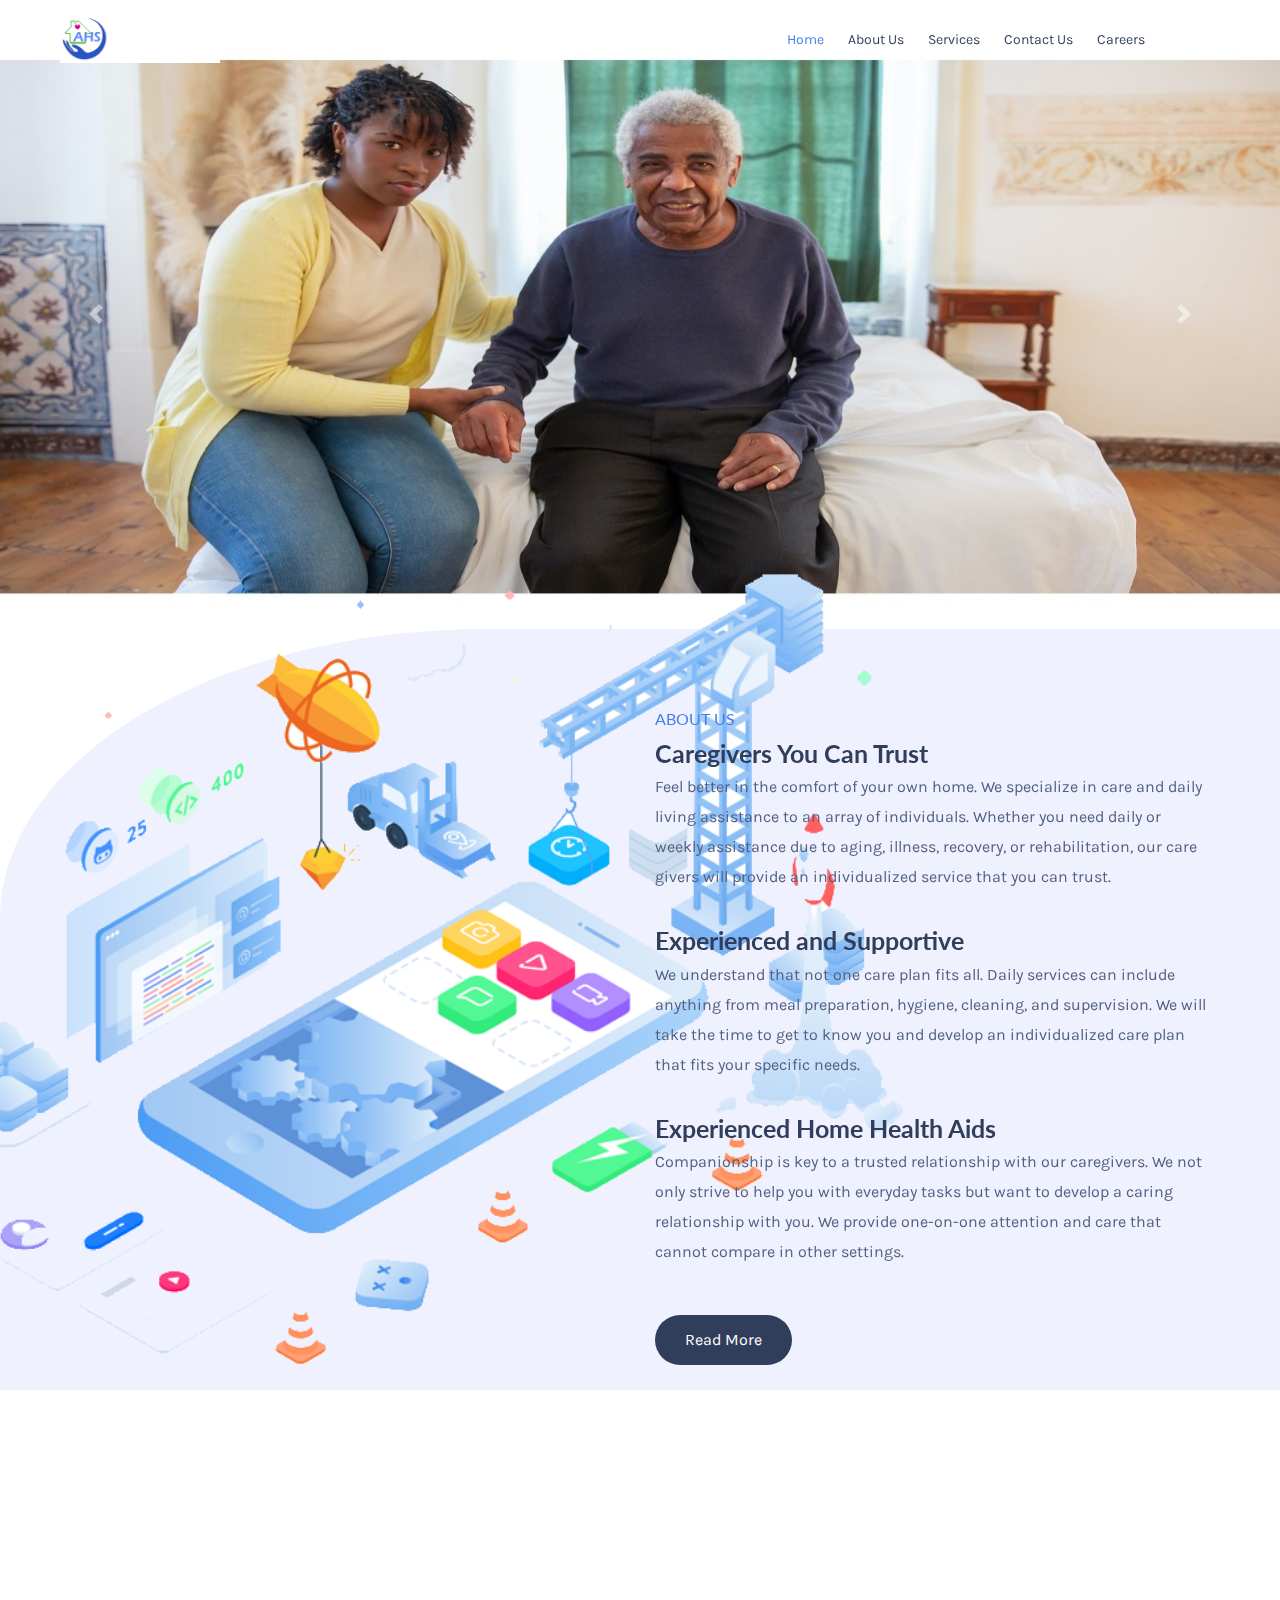
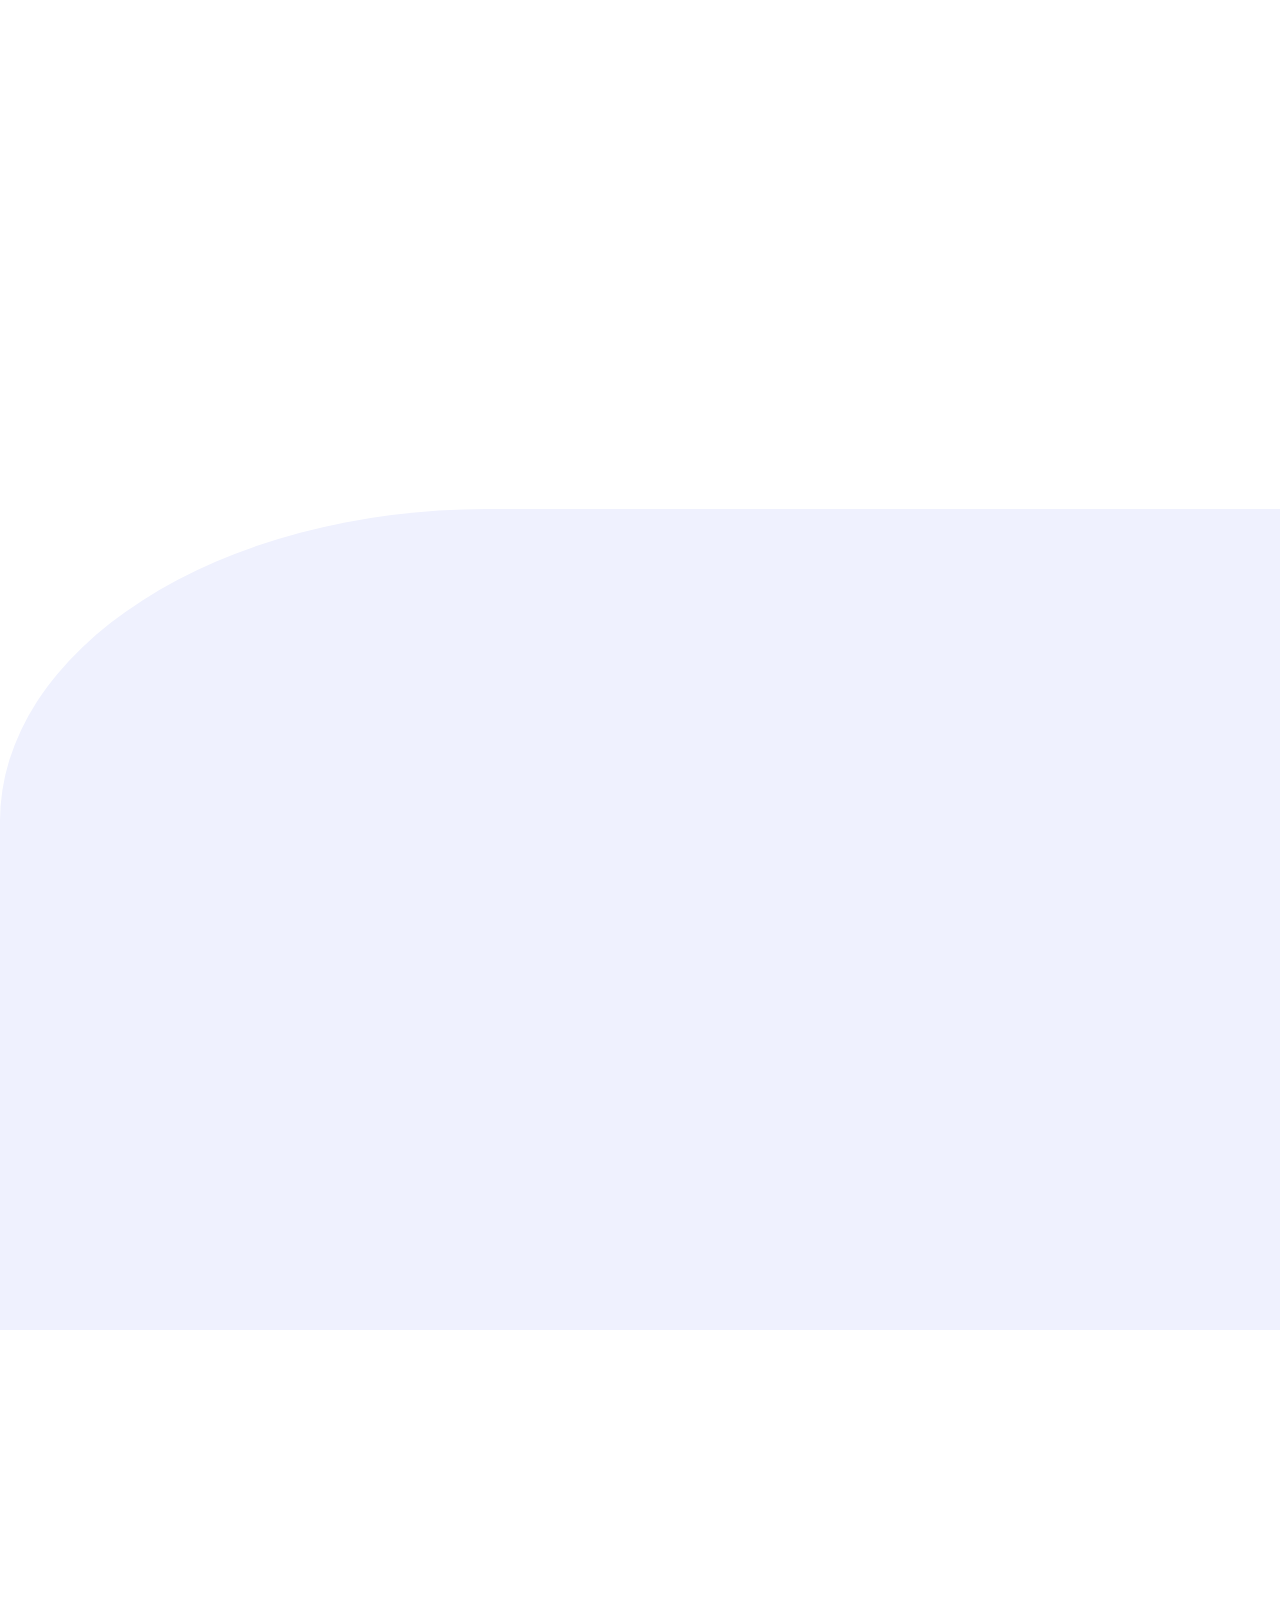
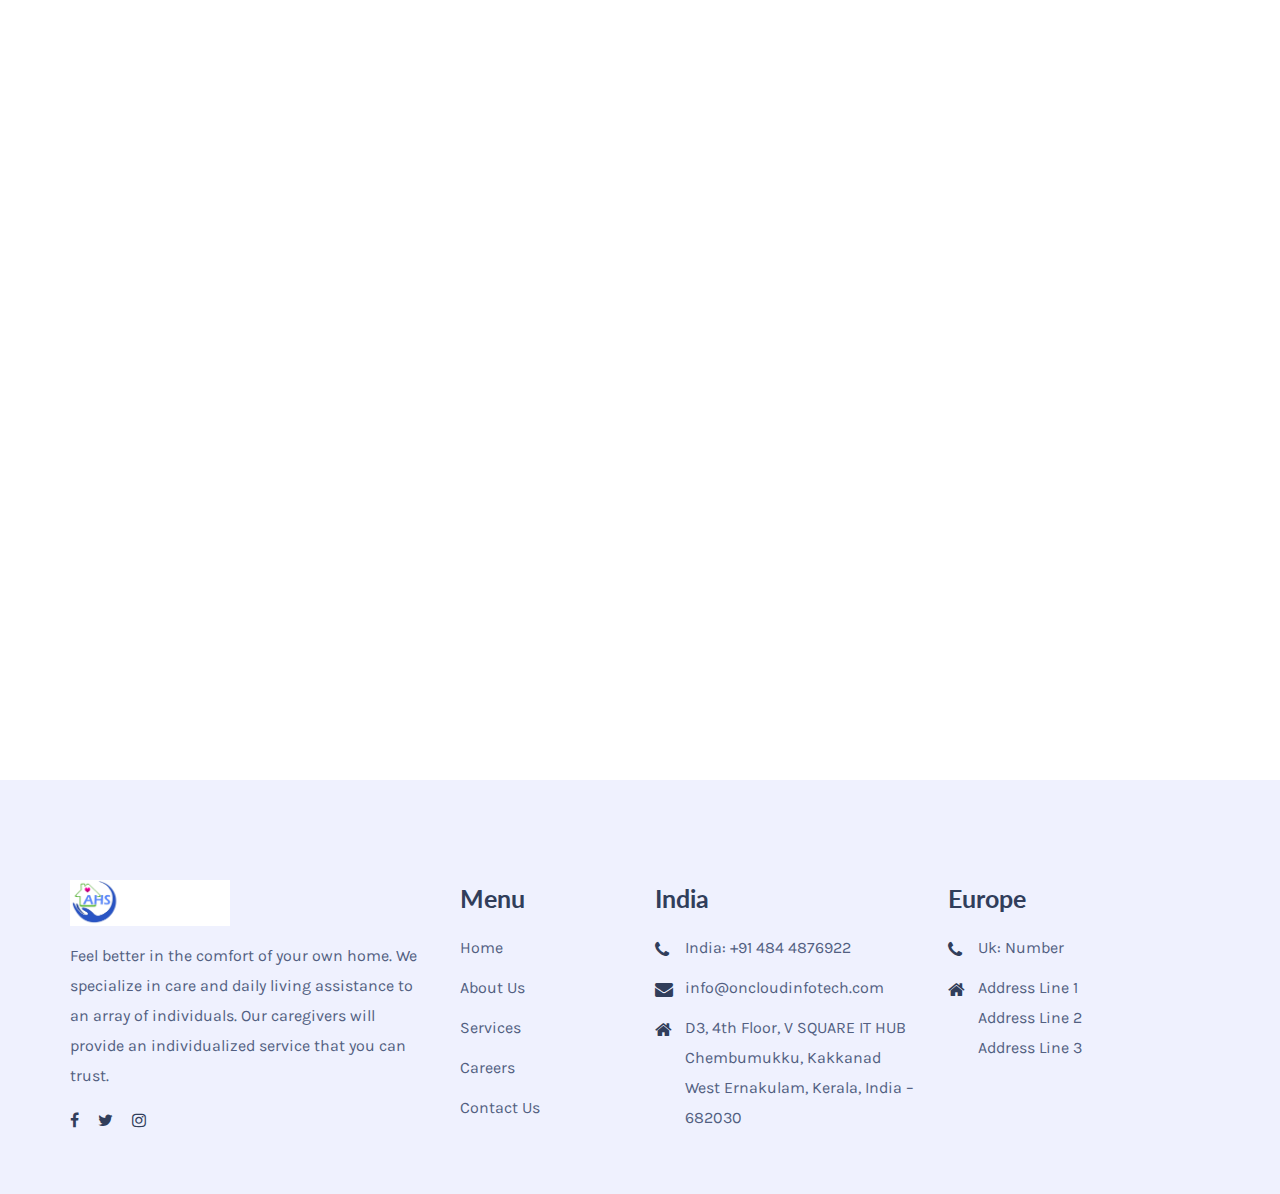
==== index.html @ a609493b "first commit" ====
<!doctype html>
<html lang="en-US">

<head>
    <!-- Required meta tags -->
    <meta charset="UTF-8">
    <meta name="viewport" content="width=device-width, initial-scale=1.0">
    <meta http-equiv="X-UA-Compatible" content="ie=edge">
    <meta name="description"
        content="We digitize your business by business branding, Digital marketing, Digital Transformation, Mobile App Development.">

    <title>We Digitize Your Business Globally | OnCloud Infotech</title>
    <!-- Favicon -->
    <link rel="shortcut icon" href="images/logo-icon.png" />

    <!-- Bootstrap CSS -->
    <link rel="stylesheet" href="css/bootstrap.min.css" />
    <!-- Fontawesome Fonts -->
    <link rel="stylesheet" href="css/all.min.css" />
    <!-- ionicons CSS -->
    <link rel="stylesheet" href="css/ionicons.min.css" />
    <!-- flaticon CSS -->
    <link rel="stylesheet" href="css/flaticon.css" />
    <!-- Chart CSS -->
    <link rel="stylesheet" href="css/Chart.min.css" />
    <!-- Magnific Popup -->
    <link rel="stylesheet" href="css/magnific-popup.css" />
    <!-- owl-carousel -->
    <link rel="stylesheet" href="css/owl.carousel.min.css" />
    <!-- wow -->
    <link rel="stylesheet" href="css/wow.css" />
    <link rel="stylesheet" href="css/animate.css" />
    <!-- Slick -->
    <link rel="stylesheet" href="css/slick-theme.css" />
    <link rel="stylesheet" href="css/slick.css" />
    <!-- REVOLUTION STYLE SHEETS -->
    <link rel="stylesheet" type="text/css" href="revslider/css/rs6.css">
    <!-- Xamin custom -->
    <link rel="stylesheet" href="css/style.css" />
    <!-- Responsive -->
    <link rel="stylesheet" href="css/responsive.css" />
</head>

<body>
    <!-- Loader -->
    <div id="loading">
        <div id="loading-center">
            <img src="images/loader.gif" alt="loader">
        </div>
    </div>
    <!-- loading end -->

    <!-- Header -->
    <header class="style-one" id="main-header">
        <div class="container-fluid sub-header">
            
        </div>
        <div class="container-fluid main-header">
            <div class="row">
                <div class="col-sm-12">
                    <nav class="navbar navbar-expand-lg navbar-light">
                        <a class="navbar-brand" href="index.html"> <img class="img-fluid logo"
                                src="images/cloud-logo png.png" alt="logo" /> </a>
                        <button class="navbar-toggler" type="button" data-toggle="collapse"
                            data-target="#navbarSupportedContent" aria-controls="navbarSupportedContent"
                            aria-expanded="false" aria-label="Toggle navigation"> <span class="navbar-toggler-icon"><i
                                    class="ion-navicon"></i></span> </button>
                        <div class="collapse navbar-collapse" id="navbarSupportedContent">
                            <div class="menu-main-menu-container">
                                <ul id="top-menu" class="navbar-nav ml-auto">
                                    <li class="menu-item current-menu-item ">
                                        <a href="index.html">Home</a>
                                    </li>
                                    <li class="menu-item">
                                        <a href="#aboutus">About Us</a>
                                    </li>
                                    <li class="menu-item">
                                        <a href="#services">Services</a>
                                    </li>
                                    <li class="menu-item">
                                        <a href="#contactus">Contact Us</a>
                                    </li>
                                    <li class="menu-item">
                                        <a href="#careers">Careers</a>
                                    </li>
                                </ul>
                            </div>
                        </div>
                    </nav>
                </div>
            </div>
        </div>
    </header>
    <!-- Header End -->

    <div id="demo" class="carousel slide" data-ride="carousel">

        <!-- Indicators -->
        <ul class="carousel-indicators">
            <li data-target="#demo" data-slide-to="0" class="active"></li>
            <li data-target="#demo" data-slide-to="1"></li>
            <li data-target="#demo" data-slide-to="2"></li>
        </ul>

        <!-- The slideshow -->
        <div class="carousel-inner">
            <div class="carousel-item active">
                <img src="images/2.jpg" alt="Los Angeles">
            </div>
            <div class="carousel-item">
                <img src="images/3.jpg" alt="Chicago">
            </div>
            <div class="carousel-item">
                <img src="images/1.jpg" alt="New York">
            </div>
        </div>

        <!-- Left and right controls -->
        <a class="carousel-control-prev" href="#demo" data-slide="prev">
            <span class="carousel-control-prev-icon"></span>
        </a>
        <a class="carousel-control-next" href="#demo" data-slide="next">
            <span class="carousel-control-next-icon"></span>
        </a>

    </div>

    <!-- MainContent -->
    <div class="main-content">

        <!-- About Us -->
        <section class="position-relative iq-bg-over1" id="aboutus">
            <img src="images/home/about.png" class="about-box-img wow animated fadeInLeft" alt="">
            <div class="container">
                <div class="row">
                    <div class="col-lg-6"> </div>
                    <div class="col-lg-6 wow animated fadeInRight align-items-center about-us">
                        <div class="title-box wow animated fadeInRight text-left"><br>
                            <span class="title-design">About us</span><br>
                            <h4>Caregivers You Can Trust</h4>
                            <p> Feel better in the comfort of your own home. We specialize in care and daily living
                                assistance to an array
                                of individuals. Whether you need daily or weekly assistance due to aging, illness,
                                recovery, or
                                rehabilitation, our care givers will provide an individualized service that you can
                                trust.</p>
                            <br>
                            <h4>Experienced and Supportive</h4>
                            <p> We understand that not one care plan fits all. Daily services can include anything from
                                meal preparation,
                                hygiene, cleaning, and supervision. We will take the time to get to know you and develop
                                an
                                individualized care plan that fits your specific needs.</p><br>
                            <h4>Experienced Home Health Aids</h4>
                            <p> Companionship is key to a trusted relationship with our caregivers. We not only strive
                                to help you with
                                everyday tasks but want to develop a caring relationship with you. We provide one-on-one
                                attention
                                and care that cannot compare in other settings.</p>
                        </div>

                        <div class=" text-left mt-5 ">
                            <a class="button button-icon" href="about-us.html"> <span class="btn-effect"> Read
                                    More</span> </a>
                        </div>
                    </div>
                </div>
            </div>
        </section>
        <!-- About Us  End-->

        <!-- Our Services -->
        <section class="pt-0" id="services">
            <div class="container">
                <div class="row">
                    <div class="col-sm-12 wow fadeInUp">
                        <div class="title-box wow fadeInUp text-center">
                            <br><br><br>
                            <span class="title-design">Services</span>
                            <h2>Explore our Services</h2>
                        </div>
                        <div class="custom-tab">
                            <ul class="nav nav-pills mb-5 text-center" id="pills-tab" role="tablist">
                                <li class="nav-item">
                                    <a class="nav-link show active" data-toggle="pill" href="#tab-big-data" role="tab"
                                        aria-selected="true">
                                        <img src="images/home/image-7.jpg" alt="tab-image" class="img-fluid ">
                                        <h5 class="tab-title">Post-Surgical Assistance</h5>
                                    </a>
                                </li>
                                <li class="nav-item">
                                    <a class="nav-link" data-toggle="pill" href="#tab-machine-learning" role="tab"
                                        aria-selected="false">
                                        <img src="images/home/digital.jpg" alt="tab-image" class="img-fluid  ">
                                        <h5 class="tab-title">Physical Disability Support</h5>
                                    </a>
                                </li>
                                <li class="nav-item">
                                    <a class="nav-link" data-toggle="pill" href="#tab-analytical-ai" role="tab"
                                        aria-selected="false">
                                        <img src="images/home/img1.png" alt="tab-image" class="img-fluid   ">
                                        <h5 class="tab-title">Care for Dementia Patients</h5>
                                    </a>
                                </li>
                            </ul>
                            <div class="show_content">
                                <div id="tab-big-data" class="tab-pane fade">
                                    <div class="row pl-lg-5 pr-lg-5">
                                        <div class="col-sm-12">
                                            <div class="text-left mb-3">
                                                <p>Recovering from home after surgery can limit you with your daily
                                                    activities. Whether you are recovering
                                                    from major surgery, childbirth, or plastic surgery, our
                                                    compassionate caregivers can assist you to a
                                                    healthy and complete recovery.</p>
                                            </div>
                                        </div>
                                    </div>
                                    <div class="row pl-lg-5 pr-lg-5">
                                        <div class="col-sm-12">
                                            <h4 class="custom_heading mb-2">As an employer, why choosing us!</h4>
                                        </div>
                                        <div class="col-sm-6">
                                            <div class="text-left  ">
                                                <ul class="iq-list">
                                                    <li><i class="fa fa-check-square-o"></i><span> Experience carers,
                                                            support workers</span></li>
                                                    <li><i class="fa fa-check-square-o"></i><span> Honest, knowledgable
                                                            and reliable office staff to answer your queries</span>
                                                    </li>
                                                </ul>
                                            </div>
                                        </div>
                                        <div class="col-sm-6">
                                            <div class="text-left  ">
                                                <ul class="iq-list">
                                                    <li><i class="fa fa-check-square-o"></i><span> Confidence and trust
                                                            between our client and staffs</span> </li>
                                                    <li><i class="fa fa-check-square-o"></i><span> Our rates and charges
                                                            are competetive and we like to discuss and negotiate with
                                                            our prospective</span></li>
                                                </ul>
                                            </div>
                                        </div>
                                    </div>
                                    <div class="row pl-lg-5 pr-lg-5">
                                        <div class="col-sm-12">
                                            <div class=" text-left mt-4 "><a class="button button-icon"
                                                    href="services.html"><span class="btn-effect"> View all
                                                        Services</span></a></div>
                                        </div>
                                    </div>
                                </div>
                                <div id="tab-analytical-ai" class="tab-pane fade">
                                    <div class="row pl-lg-5 pr-lg-5">
                                        <div class="col-sm-12">
                                            <div class="text-left mb-3">
                                                <p>Arthritis, physical disabilities, and age-related conditions are some
                                                    of the few circumstances that
                                                    prevent patients from caring for themselves. Our caregivers can
                                                    assist you with daily tasks such as
                                                    mobility, eating, exercising, and grooming.</p>
                                            </div>
                                        </div>
                                    </div>
                                    <div class="row pl-lg-5 pr-lg-5">
                                        <div class="col-sm-12">
                                            <h4 class="custom_heading mb-2">As an employer, why choosing us!</h4>
                                        </div>
                                        <div class="col-sm-6">
                                            <div class="text-left  ">
                                                <ul class="iq-list">
                                                    <li><i class="fa fa-check-square-o"></i><span> Experience carers,
                                                            support workers</span></li>
                                                    <li><i class="fa fa-check-square-o"></i><span> Honest, knowledgable
                                                            and reliable office staff to answer your queries</span>
                                                    </li>
                                                </ul>
                                            </div>
                                        </div>
                                        <div class="col-sm-6">
                                            <div class="text-left  ">
                                                <ul class="iq-list">
                                                    <li><i class="fa fa-check-square-o"></i><span> Confidence and trust
                                                            between our client and staffs</span> </li>
                                                    <li><i class="fa fa-check-square-o"></i><span> Our rates and charges
                                                            are competetive and we like to discuss and negotiate with
                                                            our prospective</span></li>
                                                </ul>
                                            </div>
                                        </div>
                                    </div>
                                    <div class="row pl-lg-5 pr-lg-5">
                                        <div class="col-sm-12">
                                            <div class=" text-left mt-4 "><a class="button button-icon"
                                                    href="services.html"><span class="btn-effect"> View all
                                                        Services</span></a></div>
                                        </div>
                                    </div>
                                </div>
                                <div id="tab-machine-learning" class="tab-pane fade">
                                    <div class="row pl-lg-5 pr-lg-5">
                                        <div class="col-sm-12">
                                            <div class="text-left mb-3">
                                                <p>Our experienced and highly trained caregivers provide the highest
                                                    quality of care to both patients and
                                                    their families. Our goal is to help individuals and their loved ones
                                                    live happy and fulfilling lives.</p>
                                            </div>
                                        </div>
                                    </div>
                                    <div class="row pl-lg-5 pr-lg-5">
                                        <div class="col-sm-12">
                                            <h4 class="custom_heading mb-2">As an employer, why choosing us!</h4>
                                        </div>
                                        <div class="col-sm-6">
                                            <div class="text-left  ">
                                                <ul class="iq-list">
                                                    <li><i class="fa fa-check-square-o"></i><span> Experience carers,
                                                            support workers</span></li>
                                                    <li><i class="fa fa-check-square-o"></i><span> Honest, knowledgable
                                                            and reliable office staff to answer your queries</span>
                                                    </li>
                                                </ul>
                                            </div>
                                        </div>
                                        <div class="col-sm-6">
                                            <div class="text-left  ">
                                                <ul class="iq-list">
                                                    <li><i class="fa fa-check-square-o"></i><span> Confidence and trust
                                                            between our client and staffs</span> </li>
                                                    <li><i class="fa fa-check-square-o"></i><span> Our rates and charges
                                                            are competetive and we like to discuss and negotiate with
                                                            our prospective</span></li>
                                                </ul>
                                            </div>
                                        </div>
                                    </div>
                                    <div class="row pl-lg-5 pr-lg-5">
                                        <div class="col-sm-12">
                                            <div class=" text-left mt-4 "><a class="button button-icon"
                                                    href="services.html"><span class="btn-effect"> View all
                                                        Services</span></a></div>
                                        </div>
                                    </div>
                                </div>
                            </div>
                        </div>
                    </div>
                </div>
            </div>
        </section>
        <!-- Our Services -->

        <!-- Contact Us -->
        <section class="position-relative iq-bg-over1" id="contactus">
            <img src="images/home/about.png" class="about-box-img wow animated fadeInLeft" alt="">
            <div class="container">
                <div class="row">
                    <div class="col-lg-6"> </div>
                    <div class="col-lg-6 wow animated fadeInRight align-items-center about-us">
                        <div class="title-box wow animated fadeInRight text-left"><br>
                            <span class="title-design">Contact Us</span><br>
                            <br>
                            <p> Let us know about your questions or concerns. We will get back to you as soon as
                                possible.<br><br>
                                AHS agency is a registered care home staffing agency, who provides high calibre, fully
                                trained and DBS
                                cleared staffs that meets carehome requirements.<br><br>

                                All our staffs are trained to the highest standards through our local training centre
                                and all staffs are
                                certified to ensure you receive the best care available. If you needs changes we will
                                train our staffs to
                                meet your changing needs.<br><br>

                                We have an established strong health care team who are happy,dedicated and committed to
                                carrying
                                out their work efficiently and effectively. Because of the growing demand for care of
                                elderly patients
                                with dementia, mental illness and other vulnerable illness, we provide experienced
                                support workers and
                                healthcare assistants.<br><br>

                                At AHS agency, we salute our staff, both administrative and frontline healthcare workers
                                who are our
                                main organizational assets and hence look continuously to rnlarge our efforts of
                                talented individuals.</p>
                        </div>
                    </div>
                </div>
            </div>
        </section>
        <!-- Contact Us End -->

        <section id="careers">
            <div class="container">
                <div class="row">
                    <div class="col-lg-8 col-sm-12  wow animated fadeInLeft">
                        <div class="row">
                            <div class="col-md-12"><br>
                                <h3 class="text-left mb-2">Careers</h3>
                                <p>We are looking for a talented care giving staff to join our workforce of care
                                    assistants. By joining us, you
                                    will be part of our valued community and benefit from exclusive access to our range
                                    of employment
                                    opportunities. This includes instant pay, ongoing training etc. If you are an
                                    experienced care assistant or
                                    support worker looking for a fresh challenging job or looking for access to best
                                    employers in the area.
                                    Please contact us / APPLY TODAY.
                                </p>
                                <p>
                                    In short we will communicate technical instructions in understandable business terms
                                    and produce technical user manuals, requiring exceptional interpersonal and
                                    communicative ability.
                                </p>
                            </div>
                        </div>
                        <div class="row">
                            <div class="col-sm-12">
                                <h3 class="text-left mb-2">For candidates, why US!</h3>
                                <div class="text-left  ">
                                    <ul class="iq-list">
                                        <li><i class="fa fa-check-square-o"></i><span>Services of high standards.</span>
                                        </li>
                                        <li><i class="fa fa-check-square-o"></i><span>Friendly and approachable
                                                team.</span></li>
                                        <li><i class="fa fa-check-square-o"></i><span>24 hrs services</span></li>
                                        <li><i class="fa fa-check-square-o"></i><span>Fully compliant careers.</span>
                                        </li>
                                        <li><i class="fa fa-check-square-o"></i><span>Competitive pay rates.</span></li>
                                        <li><i class="fa fa-check-square-o"></i><span>Provides complete training
                                                material.</span></li>
                                        <li><i class="fa fa-check-square-o"></i><span>Free DBS check.</span></li>
                                        <li><i class="fa fa-check-square-o"></i><span>Provides Free uniform and
                                                badges.</span></li>
                                        <li><i class="fa fa-check-square-o"></i><span>Provides transport in areas with
                                                no means of public transport.</span></li>
                                    </ul>
                                </div>
                            </div>
                        </div>
                        <div class="row">
                            <div class="col-md-12">
                                <br>
                                <p>Being a healthcare supplier to care home, we offer shifts with various shift
                                    patterns. Ie, Long day, night
                                    shift, early shift, late shift and other hours. For the staff that rely mostly on
                                    flexible agency working we
                                    tell them that the more flexible they are, then the more hours they will be open to
                                    cover.
                                </p>
                                <p>
                                    Candidates and client satisfaction is paramount and we will deal with any queries
                                    and enquiries
                                    immediately with an aim to resolve as soon as possible.
                                </p>
                            </div>
                        </div>
                    </div>
                    <div class="col-lg-4 col-sm-12 sidebar-service-left">
                        <img src="images/service/it-consult-1.jpg"
                            class="img-fluid float-right wow animated fadeInRight" alt="banner">


                    </div>
                </div>
            </div>
        </section>

    </div>
    <!-- MainContent End-->

    <!-- Footer -->
    <footer class="footer-one iq-bg-dark iq-over-dark-90" id="contact">
        <div class="container">
            <!-- Address -->
            <div class="footer-top">
                <div class="row">
                    <div class="col-lg-4 col-md-6 col-sm-6 ">

                        <p class="footer-logo"><img alt="img" src="images/cloud-logo png.png" width="160"
                                alt="Oncloud_logo"></p>


                        <p class="footer-logo">Feel better in the comfort of your own home. We specialize in care and
                            daily living assistance to an array of individuals. Our caregivers will provide
                            an individualized service that you can trust.</p>

                        <ul class="info-share d-inline list-inline">
                            <li class="list-inline-item"><a href="#"><i class="fa fa-facebook-f"></i></a></li>
                            <li class="list-inline-item"><a href="#"><i class="fa fa-twitter"></i></a></li>
                            <li class="list-inline-item"><a href="#"><i class="fa fa-instagram"></i></a></li>
                        </ul>
                    </div>
                    <div class="col-lg-2 col-md-6 col-sm-6 mt-4 mt-lg-0 mt-md-0">

                        <h4 class="footer-title">Menu</h4>
                        <div class="menu-footer-menu-container">
                            <ul class="menu">
                                <li class="menu-item"> <a href="index.html" aria-current="page">Home</a> </li>
                                <li class="menu-item"> <a href="about_us.html">About Us</a> </li>
                                <li class="menu-item"> <a href="b">Services</a> </li>
                                <li class="menu-item"> <a href="blog.html">Careers</a> </li>
                                <li class="menu-item"> <a href="contact-us.html">Contact Us</a> </li>
                            </ul>
                        </div>

                    </div>
                    <div class="col-lg-3 col-md-6 col-sm-6 mt-lg-0 mt-4">

                        <h4 class="footer-title iq-rmt-30">India</h4>
                        <div class="menu-footer-menu-container">
                            <ul class="iq-contact">
                                <li> <a href="tel:+91 484 4876922"><i class="fa fa-phone"></i><span>India: +91 484
                                            4876922</span> </a> </li>

                                <li> <a href="mailto:info@oncloudinfotech.com"><i
                                            class="fa fa-envelope"></i><span>info@oncloudinfotech.com</span></a> </li>
                                <li> <a><i class="fa fa-home"></i><span>D3, 4th Floor, V SQUARE IT HUB Chembumukku,
                                            Kakkanad <br /> West Ernakulam, Kerala, India – 682030</span></a> </li>

                            </ul>
                        </div>

                    </div>
                    <div class="col-lg-3 col-md-6 col-sm-6 mt-lg-0 mt-4">

                        <h4 class="footer-title iq-rmt-30">Europe</h4>

                        <ul class="iq-contact">

                            <li> <a href="tel:+358 44 9752859"><i class="fa fa-phone"></i> <span>Uk: Number</span></a> </li>
                            <li> <a><i class="fa fa-home"></i><span>Address Line 1<br /> Address Line 2 <br />
                                Address Line 3</span></a> </li>
                        </ul>


                    </div>
                </div>
            </div>
            <!-- Address END -->

        </div>
    </footer>
    <!-- Footer End-->
    <!-- back-to-top -->
    <div id="back-to-top">
        <a class="top" href="#top" id="top"> <i class="ion-ios-arrow-up"></i> </a>
    </div>
    <!-- back-to-top End -->
    <!-- jQuery, Popper JS -->
    <script src="js/jquery-3.4.1.min.js"></script>
    <script src="js/popper.min.js"></script>
    <!-- Bootstrap JS -->
    <script src="js/bootstrap.min.js"></script>
    <!-- Appear JS -->
    <script src="js/appear.js"></script>
    <!-- Countdown JS -->
    <script src="js/countdown.js"></script>
    <!-- CountTo JS -->
    <script src="js/jquery.countTo.js"></script>
    <!-- Magnific Popup JS -->
    <script src="js/magnific-popup/jquery.magnific-popup.min.js"></script>
    <!-- Owl Carousel JS -->
    <script src="js/owl.carousel.min.js"></script>
    <!-- Chart JS -->
    <script src="js/Chart.min.js"></script>
    <script src="js/Chart.bundle.min.js"></script>
    <!-- Slick JS -->
    <script src="js/slick.min.js"></script>
    <!-- Wow JS -->
    <script src="js/wow.min.js"></script>
    <!-- Isotope JS-->
    <script src="js/isotope.pkgd.min.js"></script>
    <!-- REVOLUTION SLIDER JS-->
    <script src="revslider/js/revolution.tools.min.js"></script>
    <script src="revslider/js/rs6.min.js"></script>
    <script src="js/revslider-custom.js"></script>
    <!-- Custom JS-->
    <script src="js/xamin-custom.js"></script>
    <script src="js/wow.js" type="text/javascript"></script>
    <script>
        $(window).load(function () {
            var wow = new WOW({
                boxClass: 'wow',
                animateClass: 'animated',
                offset: 0,
                mobile: true,
                live: true
            });
            wow.init();
        });
    </script>
    <script type="text/javascript">
        jQuery(document).ready(function ($) {
            $(".scroll, .navbar li a, .footer li a").click(function (event) {
                $('html,body').animate({
                    scrollTop: $(this.hash).offset().top
                }, 1000);
            });
        });
    </script>
</body>

</html>
---- css/all.min.css ----
/*!
 *  Font Awesome 4.7.0 by @davegandy - http://fontawesome.io - @fontawesome
 *  License - http://fontawesome.io/license (Font: SIL OFL 1.1, CSS: MIT License)
 */
/* FONT PATH
 * -------------------------- */
@font-face {
  font-family: 'FontAwesome';
  src: url('../fonts/fontawesome-webfont.eot?v=4.7.0');
  src: url('../fonts/fontawesome-webfont.eot?#iefix&v=4.7.0') format('embedded-opentype'), url('../fonts/fontawesome-webfont.woff2?v=4.7.0') format('woff2'), url('../fonts/fontawesome-webfont.woff?v=4.7.0') format('woff'), url('../fonts/fontawesome-webfont.ttf?v=4.7.0') format('truetype'), url('../fonts/fontawesome-webfont.svg?v=4.7.0#fontawesomeregular') format('svg');
  font-weight: normal;
  font-style: normal;
}
.fa {
  display: inline-block;
  font: normal normal normal 14px/1 FontAwesome;
  font-size: inherit;
  text-rendering: auto;
  -webkit-font-smoothing: antialiased;
  -moz-osx-font-smoothing: grayscale;
}
/* makes the font 33% larger relative to the icon container */
.fa-lg {
  font-size: 1.33333333em;
  line-height: 0.75em;
  vertical-align: -15%;
}
.fa-2x {
  font-size: 2em;
}
.fa-3x {
  font-size: 3em;
}
.fa-4x {
  font-size: 4em;
}
.fa-5x {
  font-size: 5em;
}
.fa-fw {
  width: 1.28571429em;
  text-align: center;
}
.fa-ul {
  padding-left: 0;
  margin-left: 2.14285714em;
  list-style-type: none;
}
.fa-ul > li {
  position: relative;
}
.fa-li {
  position: absolute;
  left: -2.14285714em;
  width: 2.14285714em;
  top: 0.14285714em;
  text-align: center;
}
.fa-li.fa-lg {
  left: -1.85714286em;
}
.fa-border {
  padding: .2em .25em .15em;
  border: solid 0.08em #eeeeee;
  border-radius: .1em;
}
.fa-pull-left {
  float: left;
}
.fa-pull-right {
  float: right;
}
.fa.fa-pull-left {
  margin-right: .3em;
}
.fa.fa-pull-right {
  margin-left: .3em;
}
/* Deprecated as of 4.4.0 */
.pull-right {
  float: right;
}
.pull-left {
  float: left;
}
.fa.pull-left {
  margin-right: .3em;
}
.fa.pull-right {
  margin-left: .3em;
}
.fa-spin {
  -webkit-animation: fa-spin 2s infinite linear;
  animation: fa-spin 2s infinite linear;
}
.fa-pulse {
  -webkit-animation: fa-spin 1s infinite steps(8);
  animation: fa-spin 1s infinite steps(8);
}
@-webkit-keyframes fa-spin {
  0% {
    -webkit-transform: rotate(0deg);
    transform: rotate(0deg);
  }
  100% {
    -webkit-transform: rotate(359deg);
    transform: rotate(359deg);
  }
}
@keyframes fa-spin {
  0% {
    -webkit-transform: rotate(0deg);
    transform: rotate(0deg);
  }
  100% {
    -webkit-transform: rotate(359deg);
    transform: rotate(359deg);
  }
}
.fa-rotate-90 {
  -ms-filter: "progid:DXImageTransform.Microsoft.BasicImage(rotation=1)";
  -webkit-transform: rotate(90deg);
  -ms-transform: rotate(90deg);
  transform: rotate(90deg);
}
.fa-rotate-180 {
  -ms-filter: "progid:DXImageTransform.Microsoft.BasicImage(rotation=2)";
  -webkit-transform: rotate(180deg);
  -ms-transform: rotate(180deg);
  transform: rotate(180deg);
}
.fa-rotate-270 {
  -ms-filter: "progid:DXImageTransform.Microsoft.BasicImage(rotation=3)";
  -webkit-transform: rotate(270deg);
  -ms-transform: rotate(270deg);
  transform: rotate(270deg);
}
.fa-flip-horizontal {
  -ms-filter: "progid:DXImageTransform.Microsoft.BasicImage(rotation=0, mirror=1)";
  -webkit-transform: scale(-1, 1);
  -ms-transform: scale(-1, 1);
  transform: scale(-1, 1);
}
.fa-flip-vertical {
  -ms-filter: "progid:DXImageTransform.Microsoft.BasicImage(rotation=2, mirror=1)";
  -webkit-transform: scale(1, -1);
  -ms-transform: scale(1, -1);
  transform: scale(1, -1);
}
:root .fa-rotate-90,
:root .fa-rotate-180,
:root .fa-rotate-270,
:root .fa-flip-horizontal,
:root .fa-flip-vertical {
  filter: none;
}
.fa-stack {
  position: relative;
  display: inline-block;
  width: 2em;
  height: 2em;
  line-height: 2em;
  vertical-align: middle;
}
.fa-stack-1x,
.fa-stack-2x {
  position: absolute;
  left: 0;
  width: 100%;
  text-align: center;
}
.fa-stack-1x {
  line-height: inherit;
}
.fa-stack-2x {
  font-size: 2em;
}
.fa-inverse {
  color: #ffffff;
}
/* Font Awesome uses the Unicode Private Use Area (PUA) to ensure screen
   readers do not read off random characters that represent icons */
.fa-glass:before {
  content: "\f000";
}
.fa-music:before {
  content: "\f001";
}
.fa-search:before {
  content: "\f002";
}
.fa-envelope-o:before {
  content: "\f003";
}
.fa-heart:before {
  content: "\f004";
}
.fa-star:before {
  content: "\f005";
}
.fa-star-o:before {
  content: "\f006";
}
.fa-user:before {
  content: "\f007";
}
.fa-film:before {
  content: "\f008";
}
.fa-th-large:before {
  content: "\f009";
}
.fa-th:before {
  content: "\f00a";
}
.fa-th-list:before {
  content: "\f00b";
}
.fa-check:before {
  content: "\f00c";
}
.fa-remove:before,
.fa-close:before,
.fa-times:before {
  content: "\f00d";
}
.fa-search-plus:before {
  content: "\f00e";
}
.fa-search-minus:before {
  content: "\f010";
}
.fa-power-off:before {
  content: "\f011";
}
.fa-signal:before {
  content: "\f012";
}
.fa-gear:before,
.fa-cog:before {
  content: "\f013";
}
.fa-trash-o:before {
  content: "\f014";
}
.fa-home:before {
  content: "\f015";
}
.fa-file-o:before {
  content: "\f016";
}
.fa-clock-o:before {
  content: "\f017";
}
.fa-road:before {
  content: "\f018";
}
.fa-download:before {
  content: "\f019";
}
.fa-arrow-circle-o-down:before {
  content: "\f01a";
}
.fa-arrow-circle-o-up:before {
  content: "\f01b";
}
.fa-inbox:before {
  content: "\f01c";
}
.fa-play-circle-o:before {
  content: "\f01d";
}
.fa-rotate-right:before,
.fa-repeat:before {
  content: "\f01e";
}
.fa-refresh:before {
  content: "\f021";
}
.fa-list-alt:before {
  content: "\f022";
}
.fa-lock:before {
  content: "\f023";
}
.fa-flag:before {
  content: "\f024";
}
.fa-headphones:before {
  content: "\f025";
}
.fa-volume-off:before {
  content: "\f026";
}
.fa-volume-down:before {
  content: "\f027";
}
.fa-volume-up:before {
  content: "\f028";
}
.fa-qrcode:before {
  content: "\f029";
}
.fa-barcode:before {
  content: "\f02a";
}
.fa-tag:before {
  content: "\f02b";
}
.fa-tags:before {
  content: "\f02c";
}
.fa-book:before {
  content: "\f02d";
}
.fa-bookmark:before {
  content: "\f02e";
}
.fa-print:before {
  content: "\f02f";
}
.fa-camera:before {
  content: "\f030";
}
.fa-font:before {
  content: "\f031";
}
.fa-bold:before {
  content: "\f032";
}
.fa-italic:before {
  content: "\f033";
}
.fa-text-height:before {
  content: "\f034";
}
.fa-text-width:before {
  content: "\f035";
}
.fa-align-left:before {
  content: "\f036";
}
.fa-align-center:before {
  content: "\f037";
}
.fa-align-right:before {
  content: "\f038";
}
.fa-align-justify:before {
  content: "\f039";
}
.fa-list:before {
  content: "\f03a";
}
.fa-dedent:before,
.fa-outdent:before {
  content: "\f03b";
}
.fa-indent:before {
  content: "\f03c";
}
.fa-video-camera:before {
  content: "\f03d";
}
.fa-photo:before,
.fa-image:before,
.fa-picture-o:before {
  content: "\f03e";
}
.fa-pencil:before {
  content: "\f040";
}
.fa-map-marker:before {
  content: "\f041";
}
.fa-adjust:before {
  content: "\f042";
}
.fa-tint:before {
  content: "\f043";
}
.fa-edit:before,
.fa-pencil-square-o:before {
  content: "\f044";
}
.fa-share-square-o:before {
  content: "\f045";
}
.fa-check-square-o:before {
  content: "\f046";
}
.fa-arrows:before {
  content: "\f047";
}
.fa-step-backward:before {
  content: "\f048";
}
.fa-fast-backward:before {
  content: "\f049";
}
.fa-backward:before {
  content: "\f04a";
}
.fa-play:before {
  content: "\f04b";
}
.fa-pause:before {
  content: "\f04c";
}
.fa-stop:before {
  content: "\f04d";
}
.fa-forward:before {
  content: "\f04e";
}
.fa-fast-forward:before {
  content: "\f050";
}
.fa-step-forward:before {
  content: "\f051";
}
.fa-eject:before {
  content: "\f052";
}
.fa-chevron-left:before {
  content: "\f053";
}
.fa-chevron-right:before {
  content: "\f054";
}
.fa-plus-circle:before {
  content: "\f055";
}
.fa-minus-circle:before {
  content: "\f056";
}
.fa-times-circle:before {
  content: "\f057";
}
.fa-check-circle:before {
  content: "\f058";
}
.fa-question-circle:before {
  content: "\f059";
}
.fa-info-circle:before {
  content: "\f05a";
}
.fa-crosshairs:before {
  content: "\f05b";
}
.fa-times-circle-o:before {
  content: "\f05c";
}
.fa-check-circle-o:before {
  content: "\f05d";
}
.fa-ban:before {
  content: "\f05e";
}
.fa-arrow-left:before {
  content: "\f060";
}
.fa-arrow-right:before {
  content: "\f061";
}
.fa-arrow-up:before {
  content: "\f062";
}
.fa-arrow-down:before {
  content: "\f063";
}
.fa-mail-forward:before,
.fa-share:before {
  content: "\f064";
}
.fa-expand:before {
  content: "\f065";
}
.fa-compress:before {
  content: "\f066";
}
.fa-plus:before {
  content: "\f067";
}
.fa-minus:before {
  content: "\f068";
}
.fa-asterisk:before {
  content: "\f069";
}
.fa-exclamation-circle:before {
  content: "\f06a";
}
.fa-gift:before {
  content: "\f06b";
}
.fa-leaf:before {
  content: "\f06c";
}
.fa-fire:before {
  content: "\f06d";
}
.fa-eye:before {
  content: "\f06e";
}
.fa-eye-slash:before {
  content: "\f070";
}
.fa-warning:before,
.fa-exclamation-triangle:before {
  content: "\f071";
}
.fa-plane:before {
  content: "\f072";
}
.fa-calendar:before {
  content: "\f073";
}
.fa-random:before {
  content: "\f074";
}
.fa-comment:before {
  content: "\f075";
}
.fa-magnet:before {
  content: "\f076";
}
.fa-chevron-up:before {
  content: "\f077";
}
.fa-chevron-down:before {
  content: "\f078";
}
.fa-retweet:before {
  content: "\f079";
}
.fa-shopping-cart:before {
  content: "\f07a";
}
.fa-folder:before {
  content: "\f07b";
}
.fa-folder-open:before {
  content: "\f07c";
}
.fa-arrows-v:before {
  content: "\f07d";
}
.fa-arrows-h:before {
  content: "\f07e";
}
.fa-bar-chart-o:before,
.fa-bar-chart:before {
  content: "\f080";
}
.fa-twitter-square:before {
  content: "\f081";
}
.fa-facebook-square:before {
  content: "\f082";
}
.fa-camera-retro:before {
  content: "\f083";
}
.fa-key:before {
  content: "\f084";
}
.fa-gears:before,
.fa-cogs:before {
  content: "\f085";
}
.fa-comments:before {
  content: "\f086";
}
.fa-thumbs-o-up:before {
  content: "\f087";
}
.fa-thumbs-o-down:before {
  content: "\f088";
}
.fa-star-half:before {
  content: "\f089";
}
.fa-heart-o:before {
  content: "\f08a";
}
.fa-sign-out:before {
  content: "\f08b";
}
.fa-linkedin-square:before {
  content: "\f08c";
}
.fa-thumb-tack:before {
  content: "\f08d";
}
.fa-external-link:before {
  content: "\f08e";
}
.fa-sign-in:before {
  content: "\f090";
}
.fa-trophy:before {
  content: "\f091";
}
.fa-github-square:before {
  content: "\f092";
}
.fa-upload:before {
  content: "\f093";
}
.fa-lemon-o:before {
  content: "\f094";
}
.fa-phone:before {
  content: "\f095";
}
.fa-square-o:before {
  content: "\f096";
}
.fa-bookmark-o:before {
  content: "\f097";
}
.fa-phone-square:before {
  content: "\f098";
}
.fa-twitter:before {
  content: "\f099";
}
.fa-facebook-f:before,
.fa-facebook:before {
  content: "\f09a";
}
.fa-github:before {
  content: "\f09b";
}
.fa-unlock:before {
  content: "\f09c";
}
.fa-credit-card:before {
  content: "\f09d";
}
.fa-feed:before,
.fa-rss:before {
  content: "\f09e";
}
.fa-hdd-o:before {
  content: "\f0a0";
}
.fa-bullhorn:before {
  content: "\f0a1";
}
.fa-bell:before {
  content: "\f0f3";
}
.fa-certificate:before {
  content: "\f0a3";
}
.fa-hand-o-right:before {
  content: "\f0a4";
}
.fa-hand-o-left:before {
  content: "\f0a5";
}
.fa-hand-o-up:before {
  content: "\f0a6";
}
.fa-hand-o-down:before {
  content: "\f0a7";
}
.fa-arrow-circle-left:before {
  content: "\f0a8";
}
.fa-arrow-circle-right:before {
  content: "\f0a9";
}
.fa-arrow-circle-up:before {
  content: "\f0aa";
}
.fa-arrow-circle-down:before {
  content: "\f0ab";
}
.fa-globe:before {
  content: "\f0ac";
}
.fa-wrench:before {
  content: "\f0ad";
}
.fa-tasks:before {
  content: "\f0ae";
}
.fa-filter:before {
  content: "\f0b0";
}
.fa-briefcase:before {
  content: "\f0b1";
}
.fa-arrows-alt:before {
  content: "\f0b2";
}
.fa-group:before,
.fa-users:before {
  content: "\f0c0";
}
.fa-chain:before,
.fa-link:before {
  content: "\f0c1";
}
.fa-cloud:before {
  content: "\f0c2";
}
.fa-flask:before {
  content: "\f0c3";
}
.fa-cut:before,
.fa-scissors:before {
  content: "\f0c4";
}
.fa-copy:before,
.fa-files-o:before {
  content: "\f0c5";
}
.fa-paperclip:before {
  content: "\f0c6";
}
.fa-save:before,
.fa-floppy-o:before {
  content: "\f0c7";
}
.fa-square:before {
  content: "\f0c8";
}
.fa-navicon:before,
.fa-reorder:before,
.fa-bars:before {
  content: "\f0c9";
}
.fa-list-ul:before {
  content: "\f0ca";
}
.fa-list-ol:before {
  content: "\f0cb";
}
.fa-strikethrough:before {
  content: "\f0cc";
}
.fa-underline:before {
  content: "\f0cd";
}
.fa-table:before {
  content: "\f0ce";
}
.fa-magic:before {
  content: "\f0d0";
}
.fa-truck:before {
  content: "\f0d1";
}
.fa-pinterest:before {
  content: "\f0d2";
}
.fa-pinterest-square:before {
  content: "\f0d3";
}
.fa-google-plus-square:before {
  content: "\f0d4";
}
.fa-google-plus:before {
  content: "\f0d5";
}
.fa-money:before {
  content: "\f0d6";
}
.fa-caret-down:before {
  content: "\f0d7";
}
.fa-caret-up:before {
  content: "\f0d8";
}
.fa-caret-left:before {
  content: "\f0d9";
}
.fa-caret-right:before {
  content: "\f0da";
}
.fa-columns:before {
  content: "\f0db";
}
.fa-unsorted:before,
.fa-sort:before {
  content: "\f0dc";
}
.fa-sort-down:before,
.fa-sort-desc:before {
  content: "\f0dd";
}
.fa-sort-up:before,
.fa-sort-asc:before {
  content: "\f0de";
}
.fa-envelope:before {
  content: "\f0e0";
}
.fa-linkedin:before {
  content: "\f0e1";
}
.fa-rotate-left:before,
.fa-undo:before {
  content: "\f0e2";
}
.fa-legal:before,
.fa-gavel:before {
  content: "\f0e3";
}
.fa-dashboard:before,
.fa-tachometer:before {
  content: "\f0e4";
}
.fa-comment-o:before {
  content: "\f0e5";
}
.fa-comments-o:before {
  content: "\f0e6";
}
.fa-flash:before,
.fa-bolt:before {
  content: "\f0e7";
}
.fa-sitemap:before {
  content: "\f0e8";
}
.fa-umbrella:before {
  content: "\f0e9";
}
.fa-paste:before,
.fa-clipboard:before {
  content: "\f0ea";
}
.fa-lightbulb-o:before {
  content: "\f0eb";
}
.fa-exchange:before {
  content: "\f0ec";
}
.fa-cloud-download:before {
  content: "\f0ed";
}
.fa-cloud-upload:before {
  content: "\f0ee";
}
.fa-user-md:before {
  content: "\f0f0";
}
.fa-stethoscope:before {
  content: "\f0f1";
}
.fa-suitcase:before {
  content: "\f0f2";
}
.fa-bell-o:before {
  content: "\f0a2";
}
.fa-coffee:before {
  content: "\f0f4";
}
.fa-cutlery:before {
  content: "\f0f5";
}
.fa-file-text-o:before {
  content: "\f0f6";
}
.fa-building-o:before {
  content: "\f0f7";
}
.fa-hospital-o:before {
  content: "\f0f8";
}
.fa-ambulance:before {
  content: "\f0f9";
}
.fa-medkit:before {
  content: "\f0fa";
}
.fa-fighter-jet:before {
  content: "\f0fb";
}
.fa-beer:before {
  content: "\f0fc";
}
.fa-h-square:before {
  content: "\f0fd";
}
.fa-plus-square:before {
  content: "\f0fe";
}
.fa-angle-double-left:before {
  content: "\f100";
}
.fa-angle-double-right:before {
  content: "\f101";
}
.fa-angle-double-up:before {
  content: "\f102";
}
.fa-angle-double-down:before {
  content: "\f103";
}
.fa-angle-left:before {
  content: "\f104";
}
.fa-angle-right:before {
  content: "\f105";
}
.fa-angle-up:before {
  content: "\f106";
}
.fa-angle-down:before {
  content: "\f107";
}
.fa-desktop:before {
  content: "\f108";
}
.fa-laptop:before {
  content: "\f109";
}
.fa-tablet:before {
  content: "\f10a";
}
.fa-mobile-phone:before,
.fa-mobile:before {
  content: "\f10b";
}
.fa-circle-o:before {
  content: "\f10c";
}
.fa-quote-left:before {
  content: "\f10d";
}
.fa-quote-right:before {
  content: "\f10e";
}
.fa-spinner:before {
  content: "\f110";
}
.fa-circle:before {
  content: "\f111";
}
.fa-mail-reply:before,
.fa-reply:before {
  content: "\f112";
}
.fa-github-alt:before {
  content: "\f113";
}
.fa-folder-o:before {
  content: "\f114";
}
.fa-folder-open-o:before {
  content: "\f115";
}
.fa-smile-o:before {
  content: "\f118";
}
.fa-frown-o:before {
  content: "\f119";
}
.fa-meh-o:before {
  content: "\f11a";
}
.fa-gamepad:before {
  content: "\f11b";
}
.fa-keyboard-o:before {
  content: "\f11c";
}
.fa-flag-o:before {
  content: "\f11d";
}
.fa-flag-checkered:before {
  content: "\f11e";
}
.fa-terminal:before {
  content: "\f120";
}
.fa-code:before {
  content: "\f121";
}
.fa-mail-reply-all:before,
.fa-reply-all:before {
  content: "\f122";
}
.fa-star-half-empty:before,
.fa-star-half-full:before,
.fa-star-half-o:before {
  content: "\f123";
}
.fa-location-arrow:before {
  content: "\f124";
}
.fa-crop:before {
  content: "\f125";
}
.fa-code-fork:before {
  content: "\f126";
}
.fa-unlink:before,
.fa-chain-broken:before {
  content: "\f127";
}
.fa-question:before {
  content: "\f128";
}
.fa-info:before {
  content: "\f129";
}
.fa-exclamation:before {
  content: "\f12a";
}
.fa-superscript:before {
  content: "\f12b";
}
.fa-subscript:before {
  content: "\f12c";
}
.fa-eraser:before {
  content: "\f12d";
}
.fa-puzzle-piece:before {
  content: "\f12e";
}
.fa-microphone:before {
  content: "\f130";
}
.fa-microphone-slash:before {
  content: "\f131";
}
.fa-shield:before {
  content: "\f132";
}
.fa-calendar-o:before {
  content: "\f133";
}
.fa-fire-extinguisher:before {
  content: "\f134";
}
.fa-rocket:before {
  content: "\f135";
}
.fa-maxcdn:before {
  content: "\f136";
}
.fa-chevron-circle-left:before {
  content: "\f137";
}
.fa-chevron-circle-right:before {
  content: "\f138";
}
.fa-chevron-circle-up:before {
  content: "\f139";
}
.fa-chevron-circle-down:before {
  content: "\f13a";
}
.fa-html5:before {
  content: "\f13b";
}
.fa-css3:before {
  content: "\f13c";
}
.fa-anchor:before {
  content: "\f13d";
}
.fa-unlock-alt:before {
  content: "\f13e";
}
.fa-bullseye:before {
  content: "\f140";
}
.fa-ellipsis-h:before {
  content: "\f141";
}
.fa-ellipsis-v:before {
  content: "\f142";
}
.fa-rss-square:before {
  content: "\f143";
}
.fa-play-circle:before {
  content: "\f144";
}
.fa-ticket:before {
  content: "\f145";
}
.fa-minus-square:before {
  content: "\f146";
}
.fa-minus-square-o:before {
  content: "\f147";
}
.fa-level-up:before {
  content: "\f148";
}
.fa-level-down:before {
  content: "\f149";
}
.fa-check-square:before {
  content: "\f14a";
}
.fa-pencil-square:before {
  content: "\f14b";
}
.fa-external-link-square:before {
  content: "\f14c";
}
.fa-share-square:before {
  content: "\f14d";
}
.fa-compass:before {
  content: "\f14e";
}
.fa-toggle-down:before,
.fa-caret-square-o-down:before {
  content: "\f150";
}
.fa-toggle-up:before,
.fa-caret-square-o-up:before {
  content: "\f151";
}
.fa-toggle-right:before,
.fa-caret-square-o-right:before {
  content: "\f152";
}
.fa-euro:before,
.fa-eur:before {
  content: "\f153";
}
.fa-gbp:before {
  content: "\f154";
}
.fa-dollar:before,
.fa-usd:before {
  content: "\f155";
}
.fa-rupee:before,
.fa-inr:before {
  content: "\f156";
}
.fa-cny:before,
.fa-rmb:before,
.fa-yen:before,
.fa-jpy:before {
  content: "\f157";
}
.fa-ruble:before,
.fa-rouble:before,
.fa-rub:before {
  content: "\f158";
}
.fa-won:before,
.fa-krw:before {
  content: "\f159";
}
.fa-bitcoin:before,
.fa-btc:before {
  content: "\f15a";
}
.fa-file:before {
  content: "\f15b";
}
.fa-file-text:before {
  content: "\f15c";
}
.fa-sort-alpha-asc:before {
  content: "\f15d";
}
.fa-sort-alpha-desc:before {
  content: "\f15e";
}
.fa-sort-amount-asc:before {
  content: "\f160";
}
.fa-sort-amount-desc:before {
  content: "\f161";
}
.fa-sort-numeric-asc:before {
  content: "\f162";
}
.fa-sort-numeric-desc:before {
  content: "\f163";
}
.fa-thumbs-up:before {
  content: "\f164";
}
.fa-thumbs-down:before {
  content: "\f165";
}
.fa-youtube-square:before {
  content: "\f166";
}
.fa-youtube:before {
  content: "\f167";
}
.fa-xing:before {
  content: "\f168";
}
.fa-xing-square:before {
  content: "\f169";
}
.fa-youtube-play:before {
  content: "\f16a";
}
.fa-dropbox:before {
  content: "\f16b";
}
.fa-stack-overflow:before {
  content: "\f16c";
}
.fa-instagram:before {
  content: "\f16d";
}
.fa-flickr:before {
  content: "\f16e";
}
.fa-adn:before {
  content: "\f170";
}
.fa-bitbucket:before {
  content: "\f171";
}
.fa-bitbucket-square:before {
  content: "\f172";
}
.fa-tumblr:before {
  content: "\f173";
}
.fa-tumblr-square:before {
  content: "\f174";
}
.fa-long-arrow-down:before {
  content: "\f175";
}
.fa-long-arrow-up:before {
  content: "\f176";
}
.fa-long-arrow-left:before {
  content: "\f177";
}
.fa-long-arrow-right:before {
  content: "\f178";
}
.fa-apple:before {
  content: "\f179";
}
.fa-windows:before {
  content: "\f17a";
}
.fa-android:before {
  content: "\f17b";
}
.fa-linux:before {
  content: "\f17c";
}
.fa-dribbble:before {
  content: "\f17d";
}
.fa-skype:before {
  content: "\f17e";
}
.fa-foursquare:before {
  content: "\f180";
}
.fa-trello:before {
  content: "\f181";
}
.fa-female:before {
  content: "\f182";
}
.fa-male:before {
  content: "\f183";
}
.fa-gittip:before,
.fa-gratipay:before {
  content: "\f184";
}
.fa-sun-o:before {
  content: "\f185";
}
.fa-moon-o:before {
  content: "\f186";
}
.fa-archive:before {
  content: "\f187";
}
.fa-bug:before {
  content: "\f188";
}
.fa-vk:before {
  content: "\f189";
}
.fa-weibo:before {
  content: "\f18a";
}
.fa-renren:before {
  content: "\f18b";
}
.fa-pagelines:before {
  content: "\f18c";
}
.fa-stack-exchange:before {
  content: "\f18d";
}
.fa-arrow-circle-o-right:before {
  content: "\f18e";
}
.fa-arrow-circle-o-left:before {
  content: "\f190";
}
.fa-toggle-left:before,
.fa-caret-square-o-left:before {
  content: "\f191";
}
.fa-dot-circle-o:before {
  content: "\f192";
}
.fa-wheelchair:before {
  content: "\f193";
}
.fa-vimeo-square:before {
  content: "\f194";
}
.fa-turkish-lira:before,
.fa-try:before {
  content: "\f195";
}
.fa-plus-square-o:before {
  content: "\f196";
}
.fa-space-shuttle:before {
  content: "\f197";
}
.fa-slack:before {
  content: "\f198";
}
.fa-envelope-square:before {
  content: "\f199";
}
.fa-wordpress:before {
  content: "\f19a";
}
.fa-openid:before {
  content: "\f19b";
}
.fa-institution:before,
.fa-bank:before,
.fa-university:before {
  content: "\f19c";
}
.fa-mortar-board:before,
.fa-graduation-cap:before {
  content: "\f19d";
}
.fa-yahoo:before {
  content: "\f19e";
}
.fa-google:before {
  content: "\f1a0";
}
.fa-reddit:before {
  content: "\f1a1";
}
.fa-reddit-square:before {
  content: "\f1a2";
}
.fa-stumbleupon-circle:before {
  content: "\f1a3";
}
.fa-stumbleupon:before {
  content: "\f1a4";
}
.fa-delicious:before {
  content: "\f1a5";
}
.fa-digg:before {
  content: "\f1a6";
}
.fa-pied-piper-pp:before {
  content: "\f1a7";
}
.fa-pied-piper-alt:before {
  content: "\f1a8";
}
.fa-drupal:before {
  content: "\f1a9";
}
.fa-joomla:before {
  content: "\f1aa";
}
.fa-language:before {
  content: "\f1ab";
}
.fa-fax:before {
  content: "\f1ac";
}
.fa-building:before {
  content: "\f1ad";
}
.fa-child:before {
  content: "\f1ae";
}
.fa-paw:before {
  content: "\f1b0";
}
.fa-spoon:before {
  content: "\f1b1";
}
.fa-cube:before {
  content: "\f1b2";
}
.fa-cubes:before {
  content: "\f1b3";
}
.fa-behance:before {
  content: "\f1b4";
}
.fa-behance-square:before {
  content: "\f1b5";
}
.fa-steam:before {
  content: "\f1b6";
}
.fa-steam-square:before {
  content: "\f1b7";
}
.fa-recycle:before {
  content: "\f1b8";
}
.fa-automobile:before,
.fa-car:before {
  content: "\f1b9";
}
.fa-cab:before,
.fa-taxi:before {
  content: "\f1ba";
}
.fa-tree:before {
  content: "\f1bb";
}
.fa-spotify:before {
  content: "\f1bc";
}
.fa-deviantart:before {
  content: "\f1bd";
}
.fa-soundcloud:before {
  content: "\f1be";
}
.fa-database:before {
  content: "\f1c0";
}
.fa-file-pdf-o:before {
  content: "\f1c1";
}
.fa-file-word-o:before {
  content: "\f1c2";
}
.fa-file-excel-o:before {
  content: "\f1c3";
}
.fa-file-powerpoint-o:before {
  content: "\f1c4";
}
.fa-file-photo-o:before,
.fa-file-picture-o:before,
.fa-file-image-o:before {
  content: "\f1c5";
}
.fa-file-zip-o:before,
.fa-file-archive-o:before {
  content: "\f1c6";
}
.fa-file-sound-o:before,
.fa-file-audio-o:before {
  content: "\f1c7";
}
.fa-file-movie-o:before,
.fa-file-video-o:before {
  content: "\f1c8";
}
.fa-file-code-o:before {
  content: "\f1c9";
}
.fa-vine:before {
  content: "\f1ca";
}
.fa-codepen:before {
  content: "\f1cb";
}
.fa-jsfiddle:before {
  content: "\f1cc";
}
.fa-life-bouy:before,
.fa-life-buoy:before,
.fa-life-saver:before,
.fa-support:before,
.fa-life-ring:before {
  content: "\f1cd";
}
.fa-circle-o-notch:before {
  content: "\f1ce";
}
.fa-ra:before,
.fa-resistance:before,
.fa-rebel:before {
  content: "\f1d0";
}
.fa-ge:before,
.fa-empire:before {
  content: "\f1d1";
}
.fa-git-square:before {
  content: "\f1d2";
}
.fa-git:before {
  content: "\f1d3";
}
.fa-y-combinator-square:before,
.fa-yc-square:before,
.fa-hacker-news:before {
  content: "\f1d4";
}
.fa-tencent-weibo:before {
  content: "\f1d5";
}
.fa-qq:before {
  content: "\f1d6";
}
.fa-wechat:before,
.fa-weixin:before {
  content: "\f1d7";
}
.fa-send:before,
.fa-paper-plane:before {
  content: "\f1d8";
}
.fa-send-o:before,
.fa-paper-plane-o:before {
  content: "\f1d9";
}
.fa-history:before {
  content: "\f1da";
}
.fa-circle-thin:before {
  content: "\f1db";
}
.fa-header:before {
  content: "\f1dc";
}
.fa-paragraph:before {
  content: "\f1dd";
}
.fa-sliders:before {
  content: "\f1de";
}
.fa-share-alt:before {
  content: "\f1e0";
}
.fa-share-alt-square:before {
  content: "\f1e1";
}
.fa-bomb:before {
  content: "\f1e2";
}
.fa-soccer-ball-o:before,
.fa-futbol-o:before {
  content: "\f1e3";
}
.fa-tty:before {
  content: "\f1e4";
}
.fa-binoculars:before {
  content: "\f1e5";
}
.fa-plug:before {
  content: "\f1e6";
}
.fa-slideshare:before {
  content: "\f1e7";
}
.fa-twitch:before {
  content: "\f1e8";
}
.fa-yelp:before {
  content: "\f1e9";
}
.fa-newspaper-o:before {
  content: "\f1ea";
}
.fa-wifi:before {
  content: "\f1eb";
}
.fa-calculator:before {
  content: "\f1ec";
}
.fa-paypal:before {
  content: "\f1ed";
}
.fa-google-wallet:before {
  content: "\f1ee";
}
.fa-cc-visa:before {
  content: "\f1f0";
}
.fa-cc-mastercard:before {
  content: "\f1f1";
}
.fa-cc-discover:before {
  content: "\f1f2";
}
.fa-cc-amex:before {
  content: "\f1f3";
}
.fa-cc-paypal:before {
  content: "\f1f4";
}
.fa-cc-stripe:before {
  content: "\f1f5";
}
.fa-bell-slash:before {
  content: "\f1f6";
}
.fa-bell-slash-o:before {
  content: "\f1f7";
}
.fa-trash:before {
  content: "\f1f8";
}
.fa-copyright:before {
  content: "\f1f9";
}
.fa-at:before {
  content: "\f1fa";
}
.fa-eyedropper:before {
  content: "\f1fb";
}
.fa-paint-brush:before {
  content: "\f1fc";
}
.fa-birthday-cake:before {
  content: "\f1fd";
}
.fa-area-chart:before {
  content: "\f1fe";
}
.fa-pie-chart:before {
  content: "\f200";
}
.fa-line-chart:before {
  content: "\f201";
}
.fa-lastfm:before {
  content: "\f202";
}
.fa-lastfm-square:before {
  content: "\f203";
}
.fa-toggle-off:before {
  content: "\f204";
}
.fa-toggle-on:before {
  content: "\f205";
}
.fa-bicycle:before {
  content: "\f206";
}
.fa-bus:before {
  content: "\f207";
}
.fa-ioxhost:before {
  content: "\f208";
}
.fa-angellist:before {
  content: "\f209";
}
.fa-cc:before {
  content: "\f20a";
}
.fa-shekel:before,
.fa-sheqel:before,
.fa-ils:before {
  content: "\f20b";
}
.fa-meanpath:before {
  content: "\f20c";
}
.fa-buysellads:before {
  content: "\f20d";
}
.fa-connectdevelop:before {
  content: "\f20e";
}
.fa-dashcube:before {
  content: "\f210";
}
.fa-forumbee:before {
  content: "\f211";
}
.fa-leanpub:before {
  content: "\f212";
}
.fa-sellsy:before {
  content: "\f213";
}
.fa-shirtsinbulk:before {
  content: "\f214";
}
.fa-simplybuilt:before {
  content: "\f215";
}
.fa-skyatlas:before {
  content: "\f216";
}
.fa-cart-plus:before {
  content: "\f217";
}
.fa-cart-arrow-down:before {
  content: "\f218";
}
.fa-diamond:before {
  content: "\f219";
}
.fa-ship:before {
  content: "\f21a";
}
.fa-user-secret:before {
  content: "\f21b";
}
.fa-motorcycle:before {
  content: "\f21c";
}
.fa-street-view:before {
  content: "\f21d";
}
.fa-heartbeat:before {
  content: "\f21e";
}
.fa-venus:before {
  content: "\f221";
}
.fa-mars:before {
  content: "\f222";
}
.fa-mercury:before {
  content: "\f223";
}
.fa-intersex:before,
.fa-transgender:before {
  content: "\f224";
}
.fa-transgender-alt:before {
  content: "\f225";
}
.fa-venus-double:before {
  content: "\f226";
}
.fa-mars-double:before {
  content: "\f227";
}
.fa-venus-mars:before {
  content: "\f228";
}
.fa-mars-stroke:before {
  content: "\f229";
}
.fa-mars-stroke-v:before {
  content: "\f22a";
}
.fa-mars-stroke-h:before {
  content: "\f22b";
}
.fa-neuter:before {
  content: "\f22c";
}
.fa-genderless:before {
  content: "\f22d";
}
.fa-facebook-official:before {
  content: "\f230";
}
.fa-pinterest-p:before {
  content: "\f231";
}
.fa-whatsapp:before {
  content: "\f232";
}
.fa-server:before {
  content: "\f233";
}
.fa-user-plus:before {
  content: "\f234";
}
.fa-user-times:before {
  content: "\f235";
}
.fa-hotel:before,
.fa-bed:before {
  content: "\f236";
}
.fa-viacoin:before {
  content: "\f237";
}
.fa-train:before {
  content: "\f238";
}
.fa-subway:before {
  content: "\f239";
}
.fa-medium:before {
  content: "\f23a";
}
.fa-yc:before,
.fa-y-combinator:before {
  content: "\f23b";
}
.fa-optin-monster:before {
  content: "\f23c";
}
.fa-opencart:before {
  content: "\f23d";
}
.fa-expeditedssl:before {
  content: "\f23e";
}
.fa-battery-4:before,
.fa-battery:before,
.fa-battery-full:before {
  content: "\f240";
}
.fa-battery-3:before,
.fa-battery-three-quarters:before {
  content: "\f241";
}
.fa-battery-2:before,
.fa-battery-half:before {
  content: "\f242";
}
.fa-battery-1:before,
.fa-battery-quarter:before {
  content: "\f243";
}
.fa-battery-0:before,
.fa-battery-empty:before {
  content: "\f244";
}
.fa-mouse-pointer:before {
  content: "\f245";
}
.fa-i-cursor:before {
  content: "\f246";
}
.fa-object-group:before {
  content: "\f247";
}
.fa-object-ungroup:before {
  content: "\f248";
}
.fa-sticky-note:before {
  content: "\f249";
}
.fa-sticky-note-o:before {
  content: "\f24a";
}
.fa-cc-jcb:before {
  content: "\f24b";
}
.fa-cc-diners-club:before {
  content: "\f24c";
}
.fa-clone:before {
  content: "\f24d";
}
.fa-balance-scale:before {
  content: "\f24e";
}
.fa-hourglass-o:before {
  content: "\f250";
}
.fa-hourglass-1:before,
.fa-hourglass-start:before {
  content: "\f251";
}
.fa-hourglass-2:before,
.fa-hourglass-half:before {
  content: "\f252";
}
.fa-hourglass-3:before,
.fa-hourglass-end:before {
  content: "\f253";
}
.fa-hourglass:before {
  content: "\f254";
}
.fa-hand-grab-o:before,
.fa-hand-rock-o:before {
  content: "\f255";
}
.fa-hand-stop-o:before,
.fa-hand-paper-o:before {
  content: "\f256";
}
.fa-hand-scissors-o:before {
  content: "\f257";
}
.fa-hand-lizard-o:before {
  content: "\f258";
}
.fa-hand-spock-o:before {
  content: "\f259";
}
.fa-hand-pointer-o:before {
  content: "\f25a";
}
.fa-hand-peace-o:before {
  content: "\f25b";
}
.fa-trademark:before {
  content: "\f25c";
}
.fa-registered:before {
  content: "\f25d";
}
.fa-creative-commons:before {
  content: "\f25e";
}
.fa-gg:before {
  content: "\f260";
}
.fa-gg-circle:before {
  content: "\f261";
}
.fa-tripadvisor:before {
  content: "\f262";
}
.fa-odnoklassniki:before {
  content: "\f263";
}
.fa-odnoklassniki-square:before {
  content: "\f264";
}
.fa-get-pocket:before {
  content: "\f265";
}
.fa-wikipedia-w:before {
  content: "\f266";
}
.fa-safari:before {
  content: "\f267";
}
.fa-chrome:before {
  content: "\f268";
}
.fa-firefox:before {
  content: "\f269";
}
.fa-opera:before {
  content: "\f26a";
}
.fa-internet-explorer:before {
  content: "\f26b";
}
.fa-tv:before,
.fa-television:before {
  content: "\f26c";
}
.fa-contao:before {
  content: "\f26d";
}
.fa-500px:before {
  content: "\f26e";
}
.fa-amazon:before {
  content: "\f270";
}
.fa-calendar-plus-o:before {
  content: "\f271";
}
.fa-calendar-minus-o:before {
  content: "\f272";
}
.fa-calendar-times-o:before {
  content: "\f273";
}
.fa-calendar-check-o:before {
  content: "\f274";
}
.fa-industry:before {
  content: "\f275";
}
.fa-map-pin:before {
  content: "\f276";
}
.fa-map-signs:before {
  content: "\f277";
}
.fa-map-o:before {
  content: "\f278";
}
.fa-map:before {
  content: "\f279";
}
.fa-commenting:before {
  content: "\f27a";
}
.fa-commenting-o:before {
  content: "\f27b";
}
.fa-houzz:before {
  content: "\f27c";
}
.fa-vimeo:before {
  content: "\f27d";
}
.fa-black-tie:before {
  content: "\f27e";
}
.fa-fonticons:before {
  content: "\f280";
}
.fa-reddit-alien:before {
  content: "\f281";
}
.fa-edge:before {
  content: "\f282";
}
.fa-credit-card-alt:before {
  content: "\f283";
}
.fa-codiepie:before {
  content: "\f284";
}
.fa-modx:before {
  content: "\f285";
}
.fa-fort-awesome:before {
  content: "\f286";
}
.fa-usb:before {
  content: "\f287";
}
.fa-product-hunt:before {
  content: "\f288";
}
.fa-mixcloud:before {
  content: "\f289";
}
.fa-scribd:before {
  content: "\f28a";
}
.fa-pause-circle:before {
  content: "\f28b";
}
.fa-pause-circle-o:before {
  content: "\f28c";
}
.fa-stop-circle:before {
  content: "\f28d";
}
.fa-stop-circle-o:before {
  content: "\f28e";
}
.fa-shopping-bag:before {
  content: "\f290";
}
.fa-shopping-basket:before {
  content: "\f291";
}
.fa-hashtag:before {
  content: "\f292";
}
.fa-bluetooth:before {
  content: "\f293";
}
.fa-bluetooth-b:before {
  content: "\f294";
}
.fa-percent:before {
  content: "\f295";
}
.fa-gitlab:before {
  content: "\f296";
}
.fa-wpbeginner:before {
  content: "\f297";
}
.fa-wpforms:before {
  content: "\f298";
}
.fa-envira:before {
  content: "\f299";
}
.fa-universal-access:before {
  content: "\f29a";
}
.fa-wheelchair-alt:before {
  content: "\f29b";
}
.fa-question-circle-o:before {
  content: "\f29c";
}
.fa-blind:before {
  content: "\f29d";
}
.fa-audio-description:before {
  content: "\f29e";
}
.fa-volume-control-phone:before {
  content: "\f2a0";
}
.fa-braille:before {
  content: "\f2a1";
}
.fa-assistive-listening-systems:before {
  content: "\f2a2";
}
.fa-asl-interpreting:before,
.fa-american-sign-language-interpreting:before {
  content: "\f2a3";
}
.fa-deafness:before,
.fa-hard-of-hearing:before,
.fa-deaf:before {
  content: "\f2a4";
}
.fa-glide:before {
  content: "\f2a5";
}
.fa-glide-g:before {
  content: "\f2a6";
}
.fa-signing:before,
.fa-sign-language:before {
  content: "\f2a7";
}
.fa-low-vision:before {
  content: "\f2a8";
}
.fa-viadeo:before {
  content: "\f2a9";
}
.fa-viadeo-square:before {
  content: "\f2aa";
}
.fa-snapchat:before {
  content: "\f2ab";
}
.fa-snapchat-ghost:before {
  content: "\f2ac";
}
.fa-snapchat-square:before {
  content: "\f2ad";
}
.fa-pied-piper:before {
  content: "\f2ae";
}
.fa-first-order:before {
  content: "\f2b0";
}
.fa-yoast:before {
  content: "\f2b1";
}
.fa-themeisle:before {
  content: "\f2b2";
}
.fa-google-plus-circle:before,
.fa-google-plus-official:before {
  content: "\f2b3";
}
.fa-fa:before,
.fa-font-awesome:before {
  content: "\f2b4";
}
.fa-handshake-o:before {
  content: "\f2b5";
}
.fa-envelope-open:before {
  content: "\f2b6";
}
.fa-envelope-open-o:before {
  content: "\f2b7";
}
.fa-linode:before {
  content: "\f2b8";
}
.fa-address-book:before {
  content: "\f2b9";
}
.fa-address-book-o:before {
  content: "\f2ba";
}
.fa-vcard:before,
.fa-address-card:before {
  content: "\f2bb";
}
.fa-vcard-o:before,
.fa-address-card-o:before {
  content: "\f2bc";
}
.fa-user-circle:before {
  content: "\f2bd";
}
.fa-user-circle-o:before {
  content: "\f2be";
}
.fa-user-o:before {
  content: "\f2c0";
}
.fa-id-badge:before {
  content: "\f2c1";
}
.fa-drivers-license:before,
.fa-id-card:before {
  content: "\f2c2";
}
.fa-drivers-license-o:before,
.fa-id-card-o:before {
  content: "\f2c3";
}
.fa-quora:before {
  content: "\f2c4";
}
.fa-free-code-camp:before {
  content: "\f2c5";
}
.fa-telegram:before {
  content: "\f2c6";
}
.fa-thermometer-4:before,
.fa-thermometer:before,
.fa-thermometer-full:before {
  content: "\f2c7";
}
.fa-thermometer-3:before,
.fa-thermometer-three-quarters:before {
  content: "\f2c8";
}
.fa-thermometer-2:before,
.fa-thermometer-half:before {
  content: "\f2c9";
}
.fa-thermometer-1:before,
.fa-thermometer-quarter:before {
  content: "\f2ca";
}
.fa-thermometer-0:before,
.fa-thermometer-empty:before {
  content: "\f2cb";
}
.fa-shower:before {
  content: "\f2cc";
}
.fa-bathtub:before,
.fa-s15:before,
.fa-bath:before {
  content: "\f2cd";
}
.fa-podcast:before {
  content: "\f2ce";
}
.fa-window-maximize:before {
  content: "\f2d0";
}
.fa-window-minimize:before {
  content: "\f2d1";
}
.fa-window-restore:before {
  content: "\f2d2";
}
.fa-times-rectangle:before,
.fa-window-close:before {
  content: "\f2d3";
}
.fa-times-rectangle-o:before,
.fa-window-close-o:before {
  content: "\f2d4";
}
.fa-bandcamp:before {
  content: "\f2d5";
}
.fa-grav:before {
  content: "\f2d6";
}
.fa-etsy:before {
  content: "\f2d7";
}
.fa-imdb:before {
  content: "\f2d8";
}
.fa-ravelry:before {
  content: "\f2d9";
}
.fa-eercast:before {
  content: "\f2da";
}
.fa-microchip:before {
  content: "\f2db";
}
.fa-snowflake-o:before {
  content: "\f2dc";
}
.fa-superpowers:before {
  content: "\f2dd";
}
.fa-wpexplorer:before {
  content: "\f2de";
}
.fa-meetup:before {
  content: "\f2e0";
}
.sr-only {
  position: absolute;
  width: 1px;
  height: 1px;
  padding: 0;
  margin: -1px;
  overflow: hidden;
  clip: rect(0, 0, 0, 0);
  border: 0;
}
.sr-only-focusable:active,
.sr-only-focusable:focus {
  position: static;
  width: auto;
  height: auto;
  margin: 0;
  overflow: visible;
  clip: auto;
}
---- css/flaticon.css ----
/*
    Flaticon icon font: Flaticon
    Creation date: 19/08/2019 05:12
    */

@font-face {
  font-family: "Flaticon";
  src: url("../fonts/Flaticon.eot");
  src: url("../fonts/Flaticon.eot?#iefix") format("embedded-opentype"),
       url("../fonts/Flaticon.woff2") format("woff2"),
       url("../fonts/Flaticon.woff") format("woff"),
       url("../fonts/Flaticon.ttf") format("truetype"),
       url("../fonts/Flaticon.svg#Flaticon") format("svg");
  font-weight: normal;
  font-style: normal;
}

@media screen and (-webkit-min-device-pixel-ratio:0) {
  @font-face {
    font-family: "Flaticon";
    src: url("../fonts/Flaticon.svg#Flaticon") format("svg");
  }
}

[class^="flaticon-"]:before, [class*=" flaticon-"]:before,
[class^="flaticon-"]:after, [class*=" flaticon-"]:after {
  font-family: Flaticon;
        font-size:50px;
font-style: normal;
}

.flaticon-chat:before { content: "\f100"; }
.flaticon-ip:before { content: "\f101"; }
.flaticon-statistics:before { content: "\f102"; }
.flaticon-manager:before { content: "\f103"; }
.flaticon-notification:before { content: "\f104"; }
.flaticon-cellphone:before { content: "\f105"; }
.flaticon-startup:before { content: "\f106"; }
.flaticon-24-hours:before { content: "\f107"; }
.flaticon-laptop:before { content: "\f108"; }
.flaticon-diagram:before { content: "\f109"; }


.flaticon-accounting:before { content: "\f100"; }
.flaticon-growth:before { content: "\f101"; }
.flaticon-professional:before { content: "\f102"; }
.flaticon-reward:before { content: "\f103"; }
.flaticon-investment:before { content: "\f104"; }
.flaticon-worker:before { content: "\f105"; }
.flaticon-idea:before { content: "\f106"; }
.flaticon-in-love:before { content: "\f107"; }
.flaticon-document:before { content: "\f108"; }
.flaticon-motivation:before { content: "\f109"; }
.flaticon-business:before { content: "\f10a"; }
.flaticon-insurance:before { content: "\f10b"; }
.flaticon-reward-1:before { content: "\f10c"; }
.flaticon-goal:before { content: "\f10d"; }
.flaticon-thumbs-up:before { content: "\f10e"; }
.flaticon-growth-1:before { content: "\f10f"; }
.flaticon-paper-plane:before { content: "\f110"; }
.flaticon-engineer:before { content: "\f111"; }
.flaticon-group:before { content: "\f112"; }
.flaticon-business-1:before { content: "\f113"; }
.flaticon-document-1:before { content: "\f114"; }
.flaticon-cloud:before { content: "\f115"; }
.flaticon-contract:before { content: "\f116"; }
.flaticon-transfer:before { content: "\f117"; }
.flaticon-chemical:before { content: "\f118"; }
.flaticon-mail:before { content: "\f119"; }
.flaticon-marketing:before { content: "\f11a"; }
.flaticon-cheque:before { content: "\f11b"; }
.flaticon-signs:before { content: "\f11c"; }
.flaticon-box:before { content: "\f11d"; }
.flaticon-loan:before { content: "\f11e"; }
.flaticon-shipping:before { content: "\f11f"; }
.flaticon-appointment:before { content: "\f120"; }
.flaticon-building:before { content: "\f121"; }
.flaticon-balance:before { content: "\f122"; }
.flaticon-marketing-1:before { content: "\f123"; }
.flaticon-project-management:before { content: "\f124"; }
.flaticon-feedback:before { content: "\f125"; }
.flaticon-advertising:before { content: "\f126"; }
.flaticon-debt:before { content: "\f127"; }
.flaticon-solution:before { content: "\f128"; }
.flaticon-value:before { content: "\f129"; }
.flaticon-production:before { content: "\f12a"; }
.flaticon-solution-1:before { content: "\f12b"; }
.flaticon-outsourcing:before { content: "\f12c"; }
.flaticon-goal-1:before { content: "\f12d"; }
.flaticon-growth-2:before { content: "\f12e"; }
.flaticon-negotiation:before { content: "\f12f"; }
.flaticon-branding:before { content: "\f130"; }
.flaticon-teamwork:before { content: "\f131"; }
.flaticon-cost:before { content: "\f132"; }
.flaticon-customer:before { content: "\f133"; }
.flaticon-risk:before { content: "\f134"; }
.flaticon-planning:before { content: "\f135"; }
.flaticon-location:before { content: "\f136"; }
.flaticon-competition:before { content: "\f137"; }
.flaticon-idea-1:before { content: "\f138"; }
.flaticon-strategy:before { content: "\f139"; }
.flaticon-service:before { content: "\f13a"; }
.flaticon-business-plan:before { content: "\f13b"; }
.flaticon-meditation:before { content: "\f13c"; }
.flaticon-assets:before { content: "\f13d"; }
.flaticon-analysis:before { content: "\f13e"; }
.flaticon-analysis-1:before { content: "\f13f"; }
.flaticon-api:before { content: "\f140"; }
.flaticon-analysis-2:before { content: "\f141"; }
.flaticon-verification:before { content: "\f142"; }
.flaticon-insurance-1:before { content: "\f143"; }
.flaticon-hybrid-solution:before { content: "\f144"; }
.flaticon-analysis-3:before { content: "\f145"; }
.flaticon-online-banking:before { content: "\f146"; }
.flaticon-grouping:before { content: "\f147"; }
.flaticon-cloud-1:before { content: "\f148"; }
.flaticon-settings:before { content: "\f149"; }
.flaticon-maintenance:before { content: "\f14a"; }
.flaticon-wrench:before { content: "\f14b"; }
.flaticon-windmill:before { content: "\f14c"; }
.flaticon-nuclear-plant:before { content: "\f14d"; }
.flaticon-call-answer:before { content: "\f14e"; }
.flaticon-mail-black-envelope-symbol:before { content: "\f14f"; }
.flaticon-close-envelope:before { content: "\f150"; }
.flaticon-facebook-logo:before { content: "\f151"; }
.flaticon-whatsapp-logo:before { content: "\f152"; }
.flaticon-facebook-placeholder-for-locate-places-on-maps:before { content: "\f153"; }
.flaticon-linkedin-logo:before { content: "\f154"; }
.flaticon-facebook-letter-logo:before { content: "\f155"; }
.flaticon-youtube-logo:before { content: "\f156"; }
.flaticon-linkedin-logo-1:before { content: "\f157"; }
.flaticon-youtube-play-button:before { content: "\f158"; }
.flaticon-skype-logo:before { content: "\f159"; }
.flaticon-twitter-logo:before { content: "\f15a"; }
.flaticon-behance-logo:before { content: "\f15b"; }
.flaticon-search:before { content: "\f15c"; }
.flaticon-magnifying-glass:before { content: "\f15d"; }
.flaticon-shopping-cart-black-shape:before { content: "\f15e"; }
.flaticon-shopping-cart:before { content: "\f15f"; }
.flaticon-send-mail:before { content: "\f160"; }
.flaticon-maps-and-flags:before { content: "\f161"; }
.flaticon-map:before { content: "\f162"; }
.flaticon-phone-call:before { content: "\f163"; }
.flaticon-message:before { content: "\f164"; }
.flaticon-calendar-with-spring-binder-and-date-blocks:before { content: "\f165"; }
.flaticon-user-silhouette:before { content: "\f166"; }
.flaticon-favorite:before { content: "\f167"; }
.flaticon-favorite-1:before { content: "\f168"; }
.flaticon-favorite-2:before { content: "\f169"; }
.flaticon-minus:before { content: "\f16a"; }
.flaticon-plus:before { content: "\f16b"; }
.flaticon-play-arrow:before { content: "\f16c"; }
.flaticon-check:before { content: "\f16d"; }
.flaticon-chat:before { content: "\f16e"; }
.flaticon-arrow:before { content: "\f16f"; }
.flaticon-arrow-1:before { content: "\f170"; }
.flaticon-next:before { content: "\f171"; }
.flaticon-back:before { content: "\f172"; }
.flaticon-placeholder:before { content: "\f173"; }
.flaticon-placeholder-1:before { content: "\f174"; }
.flaticon-share:before { content: "\f175"; }
.flaticon-pdf:before { content: "\f176"; }
.flaticon-document-2:before { content: "\f177"; }
.flaticon-zip-file-document-variant:before { content: "\f178"; }
.flaticon-down-arrow:before { content: "\f179"; }
.flaticon-up-arrow:before { content: "\f17a"; }
.flaticon-cancel:before { content: "\f17b"; }
.flaticon-meeting:before { content: "\f17c"; }
.flaticon-networking:before { content: "\f17d"; }
.flaticon-growth-3:before { content: "\f17e"; }
.flaticon-team:before { content: "\f17f"; }
.flaticon-plan:before { content: "\f180"; }
.flaticon-announcement:before { content: "\f181"; }
.flaticon-conference:before { content: "\f182"; }
.flaticon-analysis-4:before { content: "\f183"; }
.flaticon-management:before { content: "\f184"; }
.flaticon-timeline:before { content: "\f185"; }
.flaticon-analysis-5:before { content: "\f186"; }
.flaticon-certification:before { content: "\f187"; }
.flaticon-analytics:before { content: "\f188"; }
.flaticon-data-analysis:before { content: "\f189"; }
.flaticon-sales:before { content: "\f18a"; }
.flaticon-circuit:before { content: "\f18b"; }
.flaticon-presentation:before { content: "\f18c"; }
.flaticon-partner:before { content: "\f18d"; }
.flaticon-schedule:before { content: "\f18e"; }
.flaticon-factory:before { content: "\f18f"; }
.flaticon-inspection:before { content: "\f190"; }
.flaticon-collaboration:before { content: "\f191"; }
.flaticon-engineering:before { content: "\f192"; }
.flaticon-plane:before { content: "\f193"; }
.flaticon-analysis-6:before { content: "\f194"; }
.flaticon-idea-2:before { content: "\f195"; }
.flaticon-boat:before { content: "\f196"; }
.flaticon-growth-4:before { content: "\f197"; }
.flaticon-conveyor:before { content: "\f198"; }
.flaticon-document-3:before { content: "\f199"; }
.flaticon-planning-1:before { content: "\f19a"; }
.flaticon-shipping-1:before { content: "\f19b"; }
.flaticon-planning-2:before { content: "\f19c"; }
.flaticon-tracking:before { content: "\f19d"; }
.flaticon-calendar:before { content: "\f19e"; }
.flaticon-connection:before { content: "\f19f"; }
.flaticon-businessman:before { content: "\f1a0"; }
.flaticon-question:before { content: "\f1a1"; }
.flaticon-meeting-1:before { content: "\f1a2"; }
.flaticon-discussion:before { content: "\f1a3"; }
.flaticon-money-bag:before { content: "\f1a4"; }
.flaticon-presentation-1:before { content: "\f1a5"; }
.flaticon-question-1:before { content: "\f1a6"; }
.flaticon-web:before { content: "\f1a7"; }
.flaticon-writing:before { content: "\f1a8"; }
.flaticon-layout:before { content: "\f1a9"; }
.flaticon-testing:before { content: "\f1aa"; }
.flaticon-support:before { content: "\f1ab"; }
.flaticon-analysis-7:before { content: "\f1ac"; }
.flaticon-information:before { content: "\f1ad"; }
.flaticon-bug:before { content: "\f1ae"; }
.flaticon-launch:before { content: "\f1af"; }
.flaticon-engineering-1:before { content: "\f1b0"; }
.flaticon-encryption:before { content: "\f1b1"; }
.flaticon-arrows:before { content: "\f1b2"; }
.flaticon-arrows-1:before { content: "\f1b3"; }
.flaticon-award:before { content: "\f1b4"; }
.flaticon-customer-1:before { content: "\f1b5"; }
.flaticon-support-1:before { content: "\f1b6"; }
.flaticon-box-1:before { content: "\f1b7"; }
.flaticon-balance-1:before { content: "\f1b8"; }
.flaticon-human-resources:before { content: "\f1b9"; }
.flaticon-calculator:before { content: "\f1ba"; }
.flaticon-problem:before { content: "\f1bb"; }
.flaticon-process:before { content: "\f1bc"; }
.flaticon-technical-support:before { content: "\f1bd"; }
.flaticon-office-building:before { content: "\f1be"; }
.flaticon-operation:before { content: "\f1bf"; }
.flaticon-trade:before { content: "\f1c0"; }
.flaticon-knowledge:before { content: "\f1c1"; }
.flaticon-packaging:before { content: "\f1c2"; }
.flaticon-process-1:before { content: "\f1c3"; }
.flaticon-earn:before { content: "\f1c4"; }
.flaticon-hands:before { content: "\f1c5"; }
.flaticon-real-estate:before { content: "\f1c6"; }
.flaticon-network:before { content: "\f1c7"; }
.flaticon-leadership:before { content: "\f1c8"; }
.flaticon-research:before { content: "\f1c9"; }
.flaticon-mind:before { content: "\f1ca"; }
.flaticon-investment-1:before { content: "\f1cb"; }
.flaticon-customer-2:before { content: "\f1cc"; }
.flaticon-computer:before { content: "\f1cd"; }
.flaticon-dollar:before { content: "\f1ce"; }
.flaticon-businessman-1:before { content: "\f1cf"; }
---- css/Chart.min.css ----
@keyframes chartjs-render-animation{from{opacity:.99}to{opacity:1}}.chartjs-render-monitor{animation:chartjs-render-animation 1ms}.chartjs-size-monitor,.chartjs-size-monitor-expand,.chartjs-size-monitor-shrink{position:absolute;direction:ltr;left:0;top:0;right:0;bottom:0;overflow:hidden;pointer-events:none;visibility:hidden;z-index:-1}.chartjs-size-monitor-expand>div{position:absolute;width:1000000px;height:1000000px;left:0;top:0}.chartjs-size-monitor-shrink>div{position:absolute;width:200%;height:200%;left:0;top:0}
---- css/wow.css ----
@charset "UTF-8";

/*!
 * animate.css -http://daneden.me/animate
 * Version - 3.7.0
 * Licensed under the MIT license - http://opensource.org/licenses/MIT
 *
 * Copyright (c) 2018 Daniel Eden
 */

@-webkit-keyframes bounce {
  from,
  20%,
  53%,
  80%,
  to {
    -webkit-animation-timing-function: cubic-bezier(0.215, 0.61, 0.355, 1);
    animation-timing-function: cubic-bezier(0.215, 0.61, 0.355, 1);
    -webkit-transform: translate3d(0, 0, 0);
    transform: translate3d(0, 0, 0);
  }

  40%,
  43% {
    -webkit-animation-timing-function: cubic-bezier(0.755, 0.05, 0.855, 0.06);
    animation-timing-function: cubic-bezier(0.755, 0.05, 0.855, 0.06);
    -webkit-transform: translate3d(0, -30px, 0);
    transform: translate3d(0, -30px, 0);
  }

  70% {
    -webkit-animation-timing-function: cubic-bezier(0.755, 0.05, 0.855, 0.06);
    animation-timing-function: cubic-bezier(0.755, 0.05, 0.855, 0.06);
    -webkit-transform: translate3d(0, -15px, 0);
    transform: translate3d(0, -15px, 0);
  }

  90% {
    -webkit-transform: translate3d(0, -4px, 0);
    transform: translate3d(0, -4px, 0);
  }
}

@keyframes bounce {
  from,
  20%,
  53%,
  80%,
  to {
    -webkit-animation-timing-function: cubic-bezier(0.215, 0.61, 0.355, 1);
    animation-timing-function: cubic-bezier(0.215, 0.61, 0.355, 1);
    -webkit-transform: translate3d(0, 0, 0);
    transform: translate3d(0, 0, 0);
  }

  40%,
  43% {
    -webkit-animation-timing-function: cubic-bezier(0.755, 0.05, 0.855, 0.06);
    animation-timing-function: cubic-bezier(0.755, 0.05, 0.855, 0.06);
    -webkit-transform: translate3d(0, -30px, 0);
    transform: translate3d(0, -30px, 0);
  }

  70% {
    -webkit-animation-timing-function: cubic-bezier(0.755, 0.05, 0.855, 0.06);
    animation-timing-function: cubic-bezier(0.755, 0.05, 0.855, 0.06);
    -webkit-transform: translate3d(0, -15px, 0);
    transform: translate3d(0, -15px, 0);
  }

  90% {
    -webkit-transform: translate3d(0, -4px, 0);
    transform: translate3d(0, -4px, 0);
  }
}

.bounce {
  -webkit-animation-name: bounce;
  animation-name: bounce;
  -webkit-transform-origin: center bottom;
  transform-origin: center bottom;
}

@-webkit-keyframes flash {
  from,
  50%,
  to {
    opacity: 1;
  }

  25%,
  75% {
    opacity: 0;
  }
}

@keyframes flash {
  from,
  50%,
  to {
    opacity: 1;
  }

  25%,
  75% {
    opacity: 0;
  }
}

.flash {
  -webkit-animation-name: flash;
  animation-name: flash;
}

/* originally authored by Nick Pettit - https://github.com/nickpettit/glide */

@-webkit-keyframes pulse {
  from {
    -webkit-transform: scale3d(1, 1, 1);
    transform: scale3d(1, 1, 1);
  }

  50% {
    -webkit-transform: scale3d(1.05, 1.05, 1.05);
    transform: scale3d(1.05, 1.05, 1.05);
  }

  to {
    -webkit-transform: scale3d(1, 1, 1);
    transform: scale3d(1, 1, 1);
  }
}

@keyframes pulse {
  from {
    -webkit-transform: scale3d(1, 1, 1);
    transform: scale3d(1, 1, 1);
  }

  50% {
    -webkit-transform: scale3d(1.05, 1.05, 1.05);
    transform: scale3d(1.05, 1.05, 1.05);
  }

  to {
    -webkit-transform: scale3d(1, 1, 1);
    transform: scale3d(1, 1, 1);
  }
}

.pulse {
  -webkit-animation-name: pulse;
  animation-name: pulse;
}

@-webkit-keyframes rubberBand {
  from {
    -webkit-transform: scale3d(1, 1, 1);
    transform: scale3d(1, 1, 1);
  }

  30% {
    -webkit-transform: scale3d(1.25, 0.75, 1);
    transform: scale3d(1.25, 0.75, 1);
  }

  40% {
    -webkit-transform: scale3d(0.75, 1.25, 1);
    transform: scale3d(0.75, 1.25, 1);
  }

  50% {
    -webkit-transform: scale3d(1.15, 0.85, 1);
    transform: scale3d(1.15, 0.85, 1);
  }

  65% {
    -webkit-transform: scale3d(0.95, 1.05, 1);
    transform: scale3d(0.95, 1.05, 1);
  }

  75% {
    -webkit-transform: scale3d(1.05, 0.95, 1);
    transform: scale3d(1.05, 0.95, 1);
  }

  to {
    -webkit-transform: scale3d(1, 1, 1);
    transform: scale3d(1, 1, 1);
  }
}

@keyframes rubberBand {
  from {
    -webkit-transform: scale3d(1, 1, 1);
    transform: scale3d(1, 1, 1);
  }

  30% {
    -webkit-transform: scale3d(1.25, 0.75, 1);
    transform: scale3d(1.25, 0.75, 1);
  }

  40% {
    -webkit-transform: scale3d(0.75, 1.25, 1);
    transform: scale3d(0.75, 1.25, 1);
  }

  50% {
    -webkit-transform: scale3d(1.15, 0.85, 1);
    transform: scale3d(1.15, 0.85, 1);
  }

  65% {
    -webkit-transform: scale3d(0.95, 1.05, 1);
    transform: scale3d(0.95, 1.05, 1);
  }

  75% {
    -webkit-transform: scale3d(1.05, 0.95, 1);
    transform: scale3d(1.05, 0.95, 1);
  }

  to {
    -webkit-transform: scale3d(1, 1, 1);
    transform: scale3d(1, 1, 1);
  }
}

.rubberBand {
  -webkit-animation-name: rubberBand;
  animation-name: rubberBand;
}

@-webkit-keyframes shake {
  from,
  to {
    -webkit-transform: translate3d(0, 0, 0);
    transform: translate3d(0, 0, 0);
  }

  10%,
  30%,
  50%,
  70%,
  90% {
    -webkit-transform: translate3d(-10px, 0, 0);
    transform: translate3d(-10px, 0, 0);
  }

  20%,
  40%,
  60%,
  80% {
    -webkit-transform: translate3d(10px, 0, 0);
    transform: translate3d(10px, 0, 0);
  }
}

@keyframes shake {
  from,
  to {
    -webkit-transform: translate3d(0, 0, 0);
    transform: translate3d(0, 0, 0);
  }

  10%,
  30%,
  50%,
  70%,
  90% {
    -webkit-transform: translate3d(-10px, 0, 0);
    transform: translate3d(-10px, 0, 0);
  }

  20%,
  40%,
  60%,
  80% {
    -webkit-transform: translate3d(10px, 0, 0);
    transform: translate3d(10px, 0, 0);
  }
}

.shake {
  -webkit-animation-name: shake;
  animation-name: shake;
}

@-webkit-keyframes headShake {
  0% {
    -webkit-transform: translateX(0);
    transform: translateX(0);
  }

  6.5% {
    -webkit-transform: translateX(-6px) rotateY(-9deg);
    transform: translateX(-6px) rotateY(-9deg);
  }

  18.5% {
    -webkit-transform: translateX(5px) rotateY(7deg);
    transform: translateX(5px) rotateY(7deg);
  }

  31.5% {
    -webkit-transform: translateX(-3px) rotateY(-5deg);
    transform: translateX(-3px) rotateY(-5deg);
  }

  43.5% {
    -webkit-transform: translateX(2px) rotateY(3deg);
    transform: translateX(2px) rotateY(3deg);
  }

  50% {
    -webkit-transform: translateX(0);
    transform: translateX(0);
  }
}

@keyframes headShake {
  0% {
    -webkit-transform: translateX(0);
    transform: translateX(0);
  }

  6.5% {
    -webkit-transform: translateX(-6px) rotateY(-9deg);
    transform: translateX(-6px) rotateY(-9deg);
  }

  18.5% {
    -webkit-transform: translateX(5px) rotateY(7deg);
    transform: translateX(5px) rotateY(7deg);
  }

  31.5% {
    -webkit-transform: translateX(-3px) rotateY(-5deg);
    transform: translateX(-3px) rotateY(-5deg);
  }

  43.5% {
    -webkit-transform: translateX(2px) rotateY(3deg);
    transform: translateX(2px) rotateY(3deg);
  }

  50% {
    -webkit-transform: translateX(0);
    transform: translateX(0);
  }
}

.headShake {
  -webkit-animation-timing-function: ease-in-out;
  animation-timing-function: ease-in-out;
  -webkit-animation-name: headShake;
  animation-name: headShake;
}

@-webkit-keyframes swing {
  20% {
    -webkit-transform: rotate3d(0, 0, 1, 15deg);
    transform: rotate3d(0, 0, 1, 15deg);
  }

  40% {
    -webkit-transform: rotate3d(0, 0, 1, -10deg);
    transform: rotate3d(0, 0, 1, -10deg);
  }

  60% {
    -webkit-transform: rotate3d(0, 0, 1, 5deg);
    transform: rotate3d(0, 0, 1, 5deg);
  }

  80% {
    -webkit-transform: rotate3d(0, 0, 1, -5deg);
    transform: rotate3d(0, 0, 1, -5deg);
  }

  to {
    -webkit-transform: rotate3d(0, 0, 1, 0deg);
    transform: rotate3d(0, 0, 1, 0deg);
  }
}

@keyframes swing {
  20% {
    -webkit-transform: rotate3d(0, 0, 1, 15deg);
    transform: rotate3d(0, 0, 1, 15deg);
  }

  40% {
    -webkit-transform: rotate3d(0, 0, 1, -10deg);
    transform: rotate3d(0, 0, 1, -10deg);
  }

  60% {
    -webkit-transform: rotate3d(0, 0, 1, 5deg);
    transform: rotate3d(0, 0, 1, 5deg);
  }

  80% {
    -webkit-transform: rotate3d(0, 0, 1, -5deg);
    transform: rotate3d(0, 0, 1, -5deg);
  }

  to {
    -webkit-transform: rotate3d(0, 0, 1, 0deg);
    transform: rotate3d(0, 0, 1, 0deg);
  }
}

.swing {
  -webkit-transform-origin: top center;
  transform-origin: top center;
  -webkit-animation-name: swing;
  animation-name: swing;
}

@-webkit-keyframes tada {
  from {
    -webkit-transform: scale3d(1, 1, 1);
    transform: scale3d(1, 1, 1);
  }

  10%,
  20% {
    -webkit-transform: scale3d(0.9, 0.9, 0.9) rotate3d(0, 0, 1, -3deg);
    transform: scale3d(0.9, 0.9, 0.9) rotate3d(0, 0, 1, -3deg);
  }

  30%,
  50%,
  70%,
  90% {
    -webkit-transform: scale3d(1.1, 1.1, 1.1) rotate3d(0, 0, 1, 3deg);
    transform: scale3d(1.1, 1.1, 1.1) rotate3d(0, 0, 1, 3deg);
  }

  40%,
  60%,
  80% {
    -webkit-transform: scale3d(1.1, 1.1, 1.1) rotate3d(0, 0, 1, -3deg);
    transform: scale3d(1.1, 1.1, 1.1) rotate3d(0, 0, 1, -3deg);
  }

  to {
    -webkit-transform: scale3d(1, 1, 1);
    transform: scale3d(1, 1, 1);
  }
}

@keyframes tada {
  from {
    -webkit-transform: scale3d(1, 1, 1);
    transform: scale3d(1, 1, 1);
  }

  10%,
  20% {
    -webkit-transform: scale3d(0.9, 0.9, 0.9) rotate3d(0, 0, 1, -3deg);
    transform: scale3d(0.9, 0.9, 0.9) rotate3d(0, 0, 1, -3deg);
  }

  30%,
  50%,
  70%,
  90% {
    -webkit-transform: scale3d(1.1, 1.1, 1.1) rotate3d(0, 0, 1, 3deg);
    transform: scale3d(1.1, 1.1, 1.1) rotate3d(0, 0, 1, 3deg);
  }

  40%,
  60%,
  80% {
    -webkit-transform: scale3d(1.1, 1.1, 1.1) rotate3d(0, 0, 1, -3deg);
    transform: scale3d(1.1, 1.1, 1.1) rotate3d(0, 0, 1, -3deg);
  }

  to {
    -webkit-transform: scale3d(1, 1, 1);
    transform: scale3d(1, 1, 1);
  }
}

.tada {
  -webkit-animation-name: tada;
  animation-name: tada;
}

/* originally authored by Nick Pettit - https://github.com/nickpettit/glide */

@-webkit-keyframes wobble {
  from {
    -webkit-transform: translate3d(0, 0, 0);
    transform: translate3d(0, 0, 0);
  }

  15% {
    -webkit-transform: translate3d(-25%, 0, 0) rotate3d(0, 0, 1, -5deg);
    transform: translate3d(-25%, 0, 0) rotate3d(0, 0, 1, -5deg);
  }

  30% {
    -webkit-transform: translate3d(20%, 0, 0) rotate3d(0, 0, 1, 3deg);
    transform: translate3d(20%, 0, 0) rotate3d(0, 0, 1, 3deg);
  }

  45% {
    -webkit-transform: translate3d(-15%, 0, 0) rotate3d(0, 0, 1, -3deg);
    transform: translate3d(-15%, 0, 0) rotate3d(0, 0, 1, -3deg);
  }

  60% {
    -webkit-transform: translate3d(10%, 0, 0) rotate3d(0, 0, 1, 2deg);
    transform: translate3d(10%, 0, 0) rotate3d(0, 0, 1, 2deg);
  }

  75% {
    -webkit-transform: translate3d(-5%, 0, 0) rotate3d(0, 0, 1, -1deg);
    transform: translate3d(-5%, 0, 0) rotate3d(0, 0, 1, -1deg);
  }

  to {
    -webkit-transform: translate3d(0, 0, 0);
    transform: translate3d(0, 0, 0);
  }
}

@keyframes wobble {
  from {
    -webkit-transform: translate3d(0, 0, 0);
    transform: translate3d(0, 0, 0);
  }

  15% {
    -webkit-transform: translate3d(-25%, 0, 0) rotate3d(0, 0, 1, -5deg);
    transform: translate3d(-25%, 0, 0) rotate3d(0, 0, 1, -5deg);
  }

  30% {
    -webkit-transform: translate3d(20%, 0, 0) rotate3d(0, 0, 1, 3deg);
    transform: translate3d(20%, 0, 0) rotate3d(0, 0, 1, 3deg);
  }

  45% {
    -webkit-transform: translate3d(-15%, 0, 0) rotate3d(0, 0, 1, -3deg);
    transform: translate3d(-15%, 0, 0) rotate3d(0, 0, 1, -3deg);
  }

  60% {
    -webkit-transform: translate3d(10%, 0, 0) rotate3d(0, 0, 1, 2deg);
    transform: translate3d(10%, 0, 0) rotate3d(0, 0, 1, 2deg);
  }

  75% {
    -webkit-transform: translate3d(-5%, 0, 0) rotate3d(0, 0, 1, -1deg);
    transform: translate3d(-5%, 0, 0) rotate3d(0, 0, 1, -1deg);
  }

  to {
    -webkit-transform: translate3d(0, 0, 0);
    transform: translate3d(0, 0, 0);
  }
}

.wobble {
  -webkit-animation-name: wobble;
  animation-name: wobble;
}

@-webkit-keyframes jello {
  from,
  11.1%,
  to {
    -webkit-transform: translate3d(0, 0, 0);
    transform: translate3d(0, 0, 0);
  }

  22.2% {
    -webkit-transform: skewX(-12.5deg) skewY(-12.5deg);
    transform: skewX(-12.5deg) skewY(-12.5deg);
  }

  33.3% {
    -webkit-transform: skewX(6.25deg) skewY(6.25deg);
    transform: skewX(6.25deg) skewY(6.25deg);
  }

  44.4% {
    -webkit-transform: skewX(-3.125deg) skewY(-3.125deg);
    transform: skewX(-3.125deg) skewY(-3.125deg);
  }

  55.5% {
    -webkit-transform: skewX(1.5625deg) skewY(1.5625deg);
    transform: skewX(1.5625deg) skewY(1.5625deg);
  }

  66.6% {
    -webkit-transform: skewX(-0.78125deg) skewY(-0.78125deg);
    transform: skewX(-0.78125deg) skewY(-0.78125deg);
  }

  77.7% {
    -webkit-transform: skewX(0.390625deg) skewY(0.390625deg);
    transform: skewX(0.390625deg) skewY(0.390625deg);
  }

  88.8% {
    -webkit-transform: skewX(-0.1953125deg) skewY(-0.1953125deg);
    transform: skewX(-0.1953125deg) skewY(-0.1953125deg);
  }
}

@keyframes jello {
  from,
  11.1%,
  to {
    -webkit-transform: translate3d(0, 0, 0);
    transform: translate3d(0, 0, 0);
  }

  22.2% {
    -webkit-transform: skewX(-12.5deg) skewY(-12.5deg);
    transform: skewX(-12.5deg) skewY(-12.5deg);
  }

  33.3% {
    -webkit-transform: skewX(6.25deg) skewY(6.25deg);
    transform: skewX(6.25deg) skewY(6.25deg);
  }

  44.4% {
    -webkit-transform: skewX(-3.125deg) skewY(-3.125deg);
    transform: skewX(-3.125deg) skewY(-3.125deg);
  }

  55.5% {
    -webkit-transform: skewX(1.5625deg) skewY(1.5625deg);
    transform: skewX(1.5625deg) skewY(1.5625deg);
  }

  66.6% {
    -webkit-transform: skewX(-0.78125deg) skewY(-0.78125deg);
    transform: skewX(-0.78125deg) skewY(-0.78125deg);
  }

  77.7% {
    -webkit-transform: skewX(0.390625deg) skewY(0.390625deg);
    transform: skewX(0.390625deg) skewY(0.390625deg);
  }

  88.8% {
    -webkit-transform: skewX(-0.1953125deg) skewY(-0.1953125deg);
    transform: skewX(-0.1953125deg) skewY(-0.1953125deg);
  }
}

.jello {
  -webkit-animation-name: jello;
  animation-name: jello;
  -webkit-transform-origin: center;
  transform-origin: center;
}

@-webkit-keyframes heartBeat {
  0% {
    -webkit-transform: scale(1);
    transform: scale(1);
  }

  14% {
    -webkit-transform: scale(1.3);
    transform: scale(1.3);
  }

  28% {
    -webkit-transform: scale(1);
    transform: scale(1);
  }

  42% {
    -webkit-transform: scale(1.3);
    transform: scale(1.3);
  }

  70% {
    -webkit-transform: scale(1);
    transform: scale(1);
  }
}

@keyframes heartBeat {
  0% {
    -webkit-transform: scale(1);
    transform: scale(1);
  }

  14% {
    -webkit-transform: scale(1.3);
    transform: scale(1.3);
  }

  28% {
    -webkit-transform: scale(1);
    transform: scale(1);
  }

  42% {
    -webkit-transform: scale(1.3);
    transform: scale(1.3);
  }

  70% {
    -webkit-transform: scale(1);
    transform: scale(1);
  }
}

.heartBeat {
  -webkit-animation-name: heartBeat;
  animation-name: heartBeat;
  -webkit-animation-duration: 1.3s;
  animation-duration: 1.3s;
  -webkit-animation-timing-function: ease-in-out;
  animation-timing-function: ease-in-out;
}

@-webkit-keyframes bounceIn {
  from,
  20%,
  40%,
  60%,
  80%,
  to {
    -webkit-animation-timing-function: cubic-bezier(0.215, 0.61, 0.355, 1);
    animation-timing-function: cubic-bezier(0.215, 0.61, 0.355, 1);
  }

  0% {
    opacity: 0;
    -webkit-transform: scale3d(0.3, 0.3, 0.3);
    transform: scale3d(0.3, 0.3, 0.3);
  }

  20% {
    -webkit-transform: scale3d(1.1, 1.1, 1.1);
    transform: scale3d(1.1, 1.1, 1.1);
  }

  40% {
    -webkit-transform: scale3d(0.9, 0.9, 0.9);
    transform: scale3d(0.9, 0.9, 0.9);
  }

  60% {
    opacity: 1;
    -webkit-transform: scale3d(1.03, 1.03, 1.03);
    transform: scale3d(1.03, 1.03, 1.03);
  }

  80% {
    -webkit-transform: scale3d(0.97, 0.97, 0.97);
    transform: scale3d(0.97, 0.97, 0.97);
  }

  to {
    opacity: 1;
    -webkit-transform: scale3d(1, 1, 1);
    transform: scale3d(1, 1, 1);
  }
}

@keyframes bounceIn {
  from,
  20%,
  40%,
  60%,
  80%,
  to {
    -webkit-animation-timing-function: cubic-bezier(0.215, 0.61, 0.355, 1);
    animation-timing-function: cubic-bezier(0.215, 0.61, 0.355, 1);
  }

  0% {
    opacity: 0;
    -webkit-transform: scale3d(0.3, 0.3, 0.3);
    transform: scale3d(0.3, 0.3, 0.3);
  }

  20% {
    -webkit-transform: scale3d(1.1, 1.1, 1.1);
    transform: scale3d(1.1, 1.1, 1.1);
  }

  40% {
    -webkit-transform: scale3d(0.9, 0.9, 0.9);
    transform: scale3d(0.9, 0.9, 0.9);
  }

  60% {
    opacity: 1;
    -webkit-transform: scale3d(1.03, 1.03, 1.03);
    transform: scale3d(1.03, 1.03, 1.03);
  }

  80% {
    -webkit-transform: scale3d(0.97, 0.97, 0.97);
    transform: scale3d(0.97, 0.97, 0.97);
  }

  to {
    opacity: 1;
    -webkit-transform: scale3d(1, 1, 1);
    transform: scale3d(1, 1, 1);
  }
}

.bounceIn {
  -webkit-animation-duration: 0.75s;
  animation-duration: 0.75s;
  -webkit-animation-name: bounceIn;
  animation-name: bounceIn;
}

@-webkit-keyframes bounceInDown {
  from,
  60%,
  75%,
  90%,
  to {
    -webkit-animation-timing-function: cubic-bezier(0.215, 0.61, 0.355, 1);
    animation-timing-function: cubic-bezier(0.215, 0.61, 0.355, 1);
  }

  0% {
    opacity: 0;
    -webkit-transform: translate3d(0, -3000px, 0);
    transform: translate3d(0, -3000px, 0);
  }

  60% {
    opacity: 1;
    -webkit-transform: translate3d(0, 25px, 0);
    transform: translate3d(0, 25px, 0);
  }

  75% {
    -webkit-transform: translate3d(0, -10px, 0);
    transform: translate3d(0, -10px, 0);
  }

  90% {
    -webkit-transform: translate3d(0, 5px, 0);
    transform: translate3d(0, 5px, 0);
  }

  to {
    -webkit-transform: translate3d(0, 0, 0);
    transform: translate3d(0, 0, 0);
  }
}

@keyframes bounceInDown {
  from,
  60%,
  75%,
  90%,
  to {
    -webkit-animation-timing-function: cubic-bezier(0.215, 0.61, 0.355, 1);
    animation-timing-function: cubic-bezier(0.215, 0.61, 0.355, 1);
  }

  0% {
    opacity: 0;
    -webkit-transform: translate3d(0, -3000px, 0);
    transform: translate3d(0, -3000px, 0);
  }

  60% {
    opacity: 1;
    -webkit-transform: translate3d(0, 25px, 0);
    transform: translate3d(0, 25px, 0);
  }

  75% {
    -webkit-transform: translate3d(0, -10px, 0);
    transform: translate3d(0, -10px, 0);
  }

  90% {
    -webkit-transform: translate3d(0, 5px, 0);
    transform: translate3d(0, 5px, 0);
  }

  to {
    -webkit-transform: translate3d(0, 0, 0);
    transform: translate3d(0, 0, 0);
  }
}

.bounceInDown {
  -webkit-animation-name: bounceInDown;
  animation-name: bounceInDown;
}

@-webkit-keyframes bounceInLeft {
  from,
  60%,
  75%,
  90%,
  to {
    -webkit-animation-timing-function: cubic-bezier(0.215, 0.61, 0.355, 1);
    animation-timing-function: cubic-bezier(0.215, 0.61, 0.355, 1);
  }

  0% {
    opacity: 0;
    -webkit-transform: translate3d(-3000px, 0, 0);
    transform: translate3d(-3000px, 0, 0);
  }

  60% {
    opacity: 1;
    -webkit-transform: translate3d(25px, 0, 0);
    transform: translate3d(25px, 0, 0);
  }

  75% {
    -webkit-transform: translate3d(-10px, 0, 0);
    transform: translate3d(-10px, 0, 0);
  }

  90% {
    -webkit-transform: translate3d(5px, 0, 0);
    transform: translate3d(5px, 0, 0);
  }

  to {
    -webkit-transform: translate3d(0, 0, 0);
    transform: translate3d(0, 0, 0);
  }
}

@keyframes bounceInLeft {
  from,
  60%,
  75%,
  90%,
  to {
    -webkit-animation-timing-function: cubic-bezier(0.215, 0.61, 0.355, 1);
    animation-timing-function: cubic-bezier(0.215, 0.61, 0.355, 1);
  }

  0% {
    opacity: 0;
    -webkit-transform: translate3d(-3000px, 0, 0);
    transform: translate3d(-3000px, 0, 0);
  }

  60% {
    opacity: 1;
    -webkit-transform: translate3d(25px, 0, 0);
    transform: translate3d(25px, 0, 0);
  }

  75% {
    -webkit-transform: translate3d(-10px, 0, 0);
    transform: translate3d(-10px, 0, 0);
  }

  90% {
    -webkit-transform: translate3d(5px, 0, 0);
    transform: translate3d(5px, 0, 0);
  }

  to {
    -webkit-transform: translate3d(0, 0, 0);
    transform: translate3d(0, 0, 0);
  }
}

.bounceInLeft {
  -webkit-animation-name: bounceInLeft;
  animation-name: bounceInLeft;
}

@-webkit-keyframes bounceInRight {
  from,
  60%,
  75%,
  90%,
  to {
    -webkit-animation-timing-function: cubic-bezier(0.215, 0.61, 0.355, 1);
    animation-timing-function: cubic-bezier(0.215, 0.61, 0.355, 1);
  }

  from {
    opacity: 0;
    -webkit-transform: translate3d(3000px, 0, 0);
    transform: translate3d(3000px, 0, 0);
  }

  60% {
    opacity: 1;
    -webkit-transform: translate3d(-25px, 0, 0);
    transform: translate3d(-25px, 0, 0);
  }

  75% {
    -webkit-transform: translate3d(10px, 0, 0);
    transform: translate3d(10px, 0, 0);
  }

  90% {
    -webkit-transform: translate3d(-5px, 0, 0);
    transform: translate3d(-5px, 0, 0);
  }

  to {
    -webkit-transform: translate3d(0, 0, 0);
    transform: translate3d(0, 0, 0);
  }
}

@keyframes bounceInRight {
  from,
  60%,
  75%,
  90%,
  to {
    -webkit-animation-timing-function: cubic-bezier(0.215, 0.61, 0.355, 1);
    animation-timing-function: cubic-bezier(0.215, 0.61, 0.355, 1);
  }

  from {
    opacity: 0;
    -webkit-transform: translate3d(3000px, 0, 0);
    transform: translate3d(3000px, 0, 0);
  }

  60% {
    opacity: 1;
    -webkit-transform: translate3d(-25px, 0, 0);
    transform: translate3d(-25px, 0, 0);
  }

  75% {
    -webkit-transform: translate3d(10px, 0, 0);
    transform: translate3d(10px, 0, 0);
  }

  90% {
    -webkit-transform: translate3d(-5px, 0, 0);
    transform: translate3d(-5px, 0, 0);
  }

  to {
    -webkit-transform: translate3d(0, 0, 0);
    transform: translate3d(0, 0, 0);
  }
}

.bounceInRight {
  -webkit-animation-name: bounceInRight;
  animation-name: bounceInRight;
}

@-webkit-keyframes bounceInUp {
  from,
  60%,
  75%,
  90%,
  to {
    -webkit-animation-timing-function: cubic-bezier(0.215, 0.61, 0.355, 1);
    animation-timing-function: cubic-bezier(0.215, 0.61, 0.355, 1);
  }

  from {
    opacity: 0;
    -webkit-transform: translate3d(0, 3000px, 0);
    transform: translate3d(0, 3000px, 0);
  }

  60% {
    opacity: 1;
    -webkit-transform: translate3d(0, -20px, 0);
    transform: translate3d(0, -20px, 0);
  }

  75% {
    -webkit-transform: translate3d(0, 10px, 0);
    transform: translate3d(0, 10px, 0);
  }

  90% {
    -webkit-transform: translate3d(0, -5px, 0);
    transform: translate3d(0, -5px, 0);
  }

  to {
    -webkit-transform: translate3d(0, 0, 0);
    transform: translate3d(0, 0, 0);
  }
}

@keyframes bounceInUp {
  from,
  60%,
  75%,
  90%,
  to {
    -webkit-animation-timing-function: cubic-bezier(0.215, 0.61, 0.355, 1);
    animation-timing-function: cubic-bezier(0.215, 0.61, 0.355, 1);
  }

  from {
    opacity: 0;
    -webkit-transform: translate3d(0, 3000px, 0);
    transform: translate3d(0, 3000px, 0);
  }

  60% {
    opacity: 1;
    -webkit-transform: translate3d(0, -20px, 0);
    transform: translate3d(0, -20px, 0);
  }

  75% {
    -webkit-transform: translate3d(0, 10px, 0);
    transform: translate3d(0, 10px, 0);
  }

  90% {
    -webkit-transform: translate3d(0, -5px, 0);
    transform: translate3d(0, -5px, 0);
  }

  to {
    -webkit-transform: translate3d(0, 0, 0);
    transform: translate3d(0, 0, 0);
  }
}

.bounceInUp {
  -webkit-animation-name: bounceInUp;
  animation-name: bounceInUp;
}

@-webkit-keyframes bounceOut {
  20% {
    -webkit-transform: scale3d(0.9, 0.9, 0.9);
    transform: scale3d(0.9, 0.9, 0.9);
  }

  50%,
  55% {
    opacity: 1;
    -webkit-transform: scale3d(1.1, 1.1, 1.1);
    transform: scale3d(1.1, 1.1, 1.1);
  }

  to {
    opacity: 0;
    -webkit-transform: scale3d(0.3, 0.3, 0.3);
    transform: scale3d(0.3, 0.3, 0.3);
  }
}

@keyframes bounceOut {
  20% {
    -webkit-transform: scale3d(0.9, 0.9, 0.9);
    transform: scale3d(0.9, 0.9, 0.9);
  }

  50%,
  55% {
    opacity: 1;
    -webkit-transform: scale3d(1.1, 1.1, 1.1);
    transform: scale3d(1.1, 1.1, 1.1);
  }

  to {
    opacity: 0;
    -webkit-transform: scale3d(0.3, 0.3, 0.3);
    transform: scale3d(0.3, 0.3, 0.3);
  }
}

.bounceOut {
  -webkit-animation-duration: 0.75s;
  animation-duration: 0.75s;
  -webkit-animation-name: bounceOut;
  animation-name: bounceOut;
}

@-webkit-keyframes bounceOutDown {
  20% {
    -webkit-transform: translate3d(0, 10px, 0);
    transform: translate3d(0, 10px, 0);
  }

  40%,
  45% {
    opacity: 1;
    -webkit-transform: translate3d(0, -20px, 0);
    transform: translate3d(0, -20px, 0);
  }

  to {
    opacity: 0;
    -webkit-transform: translate3d(0, 2000px, 0);
    transform: translate3d(0, 2000px, 0);
  }
}

@keyframes bounceOutDown {
  20% {
    -webkit-transform: translate3d(0, 10px, 0);
    transform: translate3d(0, 10px, 0);
  }

  40%,
  45% {
    opacity: 1;
    -webkit-transform: translate3d(0, -20px, 0);
    transform: translate3d(0, -20px, 0);
  }

  to {
    opacity: 0;
    -webkit-transform: translate3d(0, 2000px, 0);
    transform: translate3d(0, 2000px, 0);
  }
}

.bounceOutDown {
  -webkit-animation-name: bounceOutDown;
  animation-name: bounceOutDown;
}

@-webkit-keyframes bounceOutLeft {
  20% {
    opacity: 1;
    -webkit-transform: translate3d(20px, 0, 0);
    transform: translate3d(20px, 0, 0);
  }

  to {
    opacity: 0;
    -webkit-transform: translate3d(-2000px, 0, 0);
    transform: translate3d(-2000px, 0, 0);
  }
}

@keyframes bounceOutLeft {
  20% {
    opacity: 1;
    -webkit-transform: translate3d(20px, 0, 0);
    transform: translate3d(20px, 0, 0);
  }

  to {
    opacity: 0;
    -webkit-transform: translate3d(-2000px, 0, 0);
    transform: translate3d(-2000px, 0, 0);
  }
}

.bounceOutLeft {
  -webkit-animation-name: bounceOutLeft;
  animation-name: bounceOutLeft;
}

@-webkit-keyframes bounceOutRight {
  20% {
    opacity: 1;
    -webkit-transform: translate3d(-20px, 0, 0);
    transform: translate3d(-20px, 0, 0);
  }

  to {
    opacity: 0;
    -webkit-transform: translate3d(2000px, 0, 0);
    transform: translate3d(2000px, 0, 0);
  }
}

@keyframes bounceOutRight {
  20% {
    opacity: 1;
    -webkit-transform: translate3d(-20px, 0, 0);
    transform: translate3d(-20px, 0, 0);
  }

  to {
    opacity: 0;
    -webkit-transform: translate3d(2000px, 0, 0);
    transform: translate3d(2000px, 0, 0);
  }
}

.bounceOutRight {
  -webkit-animation-name: bounceOutRight;
  animation-name: bounceOutRight;
}

@-webkit-keyframes bounceOutUp {
  20% {
    -webkit-transform: translate3d(0, -10px, 0);
    transform: translate3d(0, -10px, 0);
  }

  40%,
  45% {
    opacity: 1;
    -webkit-transform: translate3d(0, 20px, 0);
    transform: translate3d(0, 20px, 0);
  }

  to {
    opacity: 0;
    -webkit-transform: translate3d(0, -2000px, 0);
    transform: translate3d(0, -2000px, 0);
  }
}

@keyframes bounceOutUp {
  20% {
    -webkit-transform: translate3d(0, -10px, 0);
    transform: translate3d(0, -10px, 0);
  }

  40%,
  45% {
    opacity: 1;
    -webkit-transform: translate3d(0, 20px, 0);
    transform: translate3d(0, 20px, 0);
  }

  to {
    opacity: 0;
    -webkit-transform: translate3d(0, -2000px, 0);
    transform: translate3d(0, -2000px, 0);
  }
}

.bounceOutUp {
  -webkit-animation-name: bounceOutUp;
  animation-name: bounceOutUp;
}

@-webkit-keyframes fadeIn {
  from {
    opacity: 0;
  }

  to {
    opacity: 1;
  }
}

@keyframes fadeIn {
  from {
    opacity: 0;
  }

  to {
    opacity: 1;
  }
}

.fadeIn {
  -webkit-animation-name: fadeIn;
  animation-name: fadeIn;
}

@-webkit-keyframes fadeInDown {
  from {
    opacity: 0;
    -webkit-transform: translate3d(0, -100%, 0);
    transform: translate3d(0, -100%, 0);
  }

  to {
    opacity: 1;
    -webkit-transform: translate3d(0, 0, 0);
    transform: translate3d(0, 0, 0);
  }
}

@keyframes fadeInDown {
  from {
    opacity: 0;
    -webkit-transform: translate3d(0, -100%, 0);
    transform: translate3d(0, -100%, 0);
  }

  to {
    opacity: 1;
    -webkit-transform: translate3d(0, 0, 0);
    transform: translate3d(0, 0, 0);
  }
}

.fadeInDown {
  -webkit-animation-name: fadeInDown;
  animation-name: fadeInDown;
}

@-webkit-keyframes fadeInDownBig {
  from {
    opacity: 0;
    -webkit-transform: translate3d(0, -2000px, 0);
    transform: translate3d(0, -2000px, 0);
  }

  to {
    opacity: 1;
    -webkit-transform: translate3d(0, 0, 0);
    transform: translate3d(0, 0, 0);
  }
}

@keyframes fadeInDownBig {
  from {
    opacity: 0;
    -webkit-transform: translate3d(0, -2000px, 0);
    transform: translate3d(0, -2000px, 0);
  }

  to {
    opacity: 1;
    -webkit-transform: translate3d(0, 0, 0);
    transform: translate3d(0, 0, 0);
  }
}

.fadeInDownBig {
  -webkit-animation-name: fadeInDownBig;
  animation-name: fadeInDownBig;
}

@-webkit-keyframes fadeInLeft {
  from {
    opacity: 0;
    -webkit-transform: translate3d(-100%, 0, 0);
    transform: translate3d(-100%, 0, 0);
  }

  to {
    opacity: 1;
    -webkit-transform: translate3d(0, 0, 0);
    transform: translate3d(0, 0, 0);
  }
}

@keyframes fadeInLeft {
  from {
    opacity: 0;
    -webkit-transform: translate3d(-100%, 0, 0);
    transform: translate3d(-100%, 0, 0);
  }

  to {
    opacity: 1;
    -webkit-transform: translate3d(0, 0, 0);
    transform: translate3d(0, 0, 0);
  }
}

.fadeInLeft {
  -webkit-animation-name: fadeInLeft;
  animation-name: fadeInLeft;
}

@-webkit-keyframes fadeInLeftBig {
  from {
    opacity: 0;
    -webkit-transform: translate3d(-2000px, 0, 0);
    transform: translate3d(-2000px, 0, 0);
  }

  to {
    opacity: 1;
    -webkit-transform: translate3d(0, 0, 0);
    transform: translate3d(0, 0, 0);
  }
}

@keyframes fadeInLeftBig {
  from {
    opacity: 0;
    -webkit-transform: translate3d(-2000px, 0, 0);
    transform: translate3d(-2000px, 0, 0);
  }

  to {
    opacity: 1;
    -webkit-transform: translate3d(0, 0, 0);
    transform: translate3d(0, 0, 0);
  }
}

.fadeInLeftBig {
  -webkit-animation-name: fadeInLeftBig;
  animation-name: fadeInLeftBig;
}

@-webkit-keyframes fadeInRight {
  from {
    opacity: 0;
    -webkit-transform: translate3d(100%, 0, 0);
    transform: translate3d(100%, 0, 0);
  }

  to {
    opacity: 1;
    -webkit-transform: translate3d(0, 0, 0);
    transform: translate3d(0, 0, 0);
  }
}

@keyframes fadeInRight {
  from {
    opacity: 0;
    -webkit-transform: translate3d(100%, 0, 0);
    transform: translate3d(100%, 0, 0);
  }

  to {
    opacity: 1;
    -webkit-transform: translate3d(0, 0, 0);
    transform: translate3d(0, 0, 0);
  }
}

.fadeInRight {
  -webkit-animation-name: fadeInRight;
  animation-name: fadeInRight;
}

@-webkit-keyframes fadeInRightBig {
  from {
    opacity: 0;
    -webkit-transform: translate3d(2000px, 0, 0);
    transform: translate3d(2000px, 0, 0);
  }

  to {
    opacity: 1;
    -webkit-transform: translate3d(0, 0, 0);
    transform: translate3d(0, 0, 0);
  }
}

@keyframes fadeInRightBig {
  from {
    opacity: 0;
    -webkit-transform: translate3d(2000px, 0, 0);
    transform: translate3d(2000px, 0, 0);
  }

  to {
    opacity: 1;
    -webkit-transform: translate3d(0, 0, 0);
    transform: translate3d(0, 0, 0);
  }
}

.fadeInRightBig {
  -webkit-animation-name: fadeInRightBig;
  animation-name: fadeInRightBig;
}

@-webkit-keyframes fadeInUp {
  from {
    opacity: 0;
    -webkit-transform: translate3d(0, 100%, 0);
    transform: translate3d(0, 100%, 0);
  }

  to {
    opacity: 1;
    -webkit-transform: translate3d(0, 0, 0);
    transform: translate3d(0, 0, 0);
  }
}

@keyframes fadeInUp {
  from {
    opacity: 0;
    -webkit-transform: translate3d(0, 100%, 0);
    transform: translate3d(0, 100%, 0);
  }

  to {
    opacity: 1;
    -webkit-transform: translate3d(0, 0, 0);
    transform: translate3d(0, 0, 0);
  }
}

.fadeInUp {
  -webkit-animation-name: fadeInUp;
  animation-name: fadeInUp;
}

@-webkit-keyframes fadeInUpBig {
  from {
    opacity: 0;
    -webkit-transform: translate3d(0, 2000px, 0);
    transform: translate3d(0, 2000px, 0);
  }

  to {
    opacity: 1;
    -webkit-transform: translate3d(0, 0, 0);
    transform: translate3d(0, 0, 0);
  }
}

@keyframes fadeInUpBig {
  from {
    opacity: 0;
    -webkit-transform: translate3d(0, 2000px, 0);
    transform: translate3d(0, 2000px, 0);
  }

  to {
    opacity: 1;
    -webkit-transform: translate3d(0, 0, 0);
    transform: translate3d(0, 0, 0);
  }
}

.fadeInUpBig {
  -webkit-animation-name: fadeInUpBig;
  animation-name: fadeInUpBig;
}

@-webkit-keyframes fadeOut {
  from {
    opacity: 1;
  }

  to {
    opacity: 0;
  }
}

@keyframes fadeOut {
  from {
    opacity: 1;
  }

  to {
    opacity: 0;
  }
}

.fadeOut {
  -webkit-animation-name: fadeOut;
  animation-name: fadeOut;
}

@-webkit-keyframes fadeOutDown {
  from {
    opacity: 1;
  }

  to {
    opacity: 0;
    -webkit-transform: translate3d(0, 100%, 0);
    transform: translate3d(0, 100%, 0);
  }
}

@keyframes fadeOutDown {
  from {
    opacity: 1;
  }

  to {
    opacity: 0;
    -webkit-transform: translate3d(0, 100%, 0);
    transform: translate3d(0, 100%, 0);
  }
}

.fadeOutDown {
  -webkit-animation-name: fadeOutDown;
  animation-name: fadeOutDown;
}

@-webkit-keyframes fadeOutDownBig {
  from {
    opacity: 1;
  }

  to {
    opacity: 0;
    -webkit-transform: translate3d(0, 2000px, 0);
    transform: translate3d(0, 2000px, 0);
  }
}

@keyframes fadeOutDownBig {
  from {
    opacity: 1;
  }

  to {
    opacity: 0;
    -webkit-transform: translate3d(0, 2000px, 0);
    transform: translate3d(0, 2000px, 0);
  }
}

.fadeOutDownBig {
  -webkit-animation-name: fadeOutDownBig;
  animation-name: fadeOutDownBig;
}

@-webkit-keyframes fadeOutLeft {
  from {
    opacity: 1;
  }

  to {
    opacity: 0;
    -webkit-transform: translate3d(-100%, 0, 0);
    transform: translate3d(-100%, 0, 0);
  }
}

@keyframes fadeOutLeft {
  from {
    opacity: 1;
  }

  to {
    opacity: 0;
    -webkit-transform: translate3d(-100%, 0, 0);
    transform: translate3d(-100%, 0, 0);
  }
}

.fadeOutLeft {
  -webkit-animation-name: fadeOutLeft;
  animation-name: fadeOutLeft;
}

@-webkit-keyframes fadeOutLeftBig {
  from {
    opacity: 1;
  }

  to {
    opacity: 0;
    -webkit-transform: translate3d(-2000px, 0, 0);
    transform: translate3d(-2000px, 0, 0);
  }
}

@keyframes fadeOutLeftBig {
  from {
    opacity: 1;
  }

  to {
    opacity: 0;
    -webkit-transform: translate3d(-2000px, 0, 0);
    transform: translate3d(-2000px, 0, 0);
  }
}

.fadeOutLeftBig {
  -webkit-animation-name: fadeOutLeftBig;
  animation-name: fadeOutLeftBig;
}

@-webkit-keyframes fadeOutRight {
  from {
    opacity: 1;
  }

  to {
    opacity: 0;
    -webkit-transform: translate3d(100%, 0, 0);
    transform: translate3d(100%, 0, 0);
  }
}

@keyframes fadeOutRight {
  from {
    opacity: 1;
  }

  to {
    opacity: 0;
    -webkit-transform: translate3d(100%, 0, 0);
    transform: translate3d(100%, 0, 0);
  }
}

.fadeOutRight {
  -webkit-animation-name: fadeOutRight;
  animation-name: fadeOutRight;
}

@-webkit-keyframes fadeOutRightBig {
  from {
    opacity: 1;
  }

  to {
    opacity: 0;
    -webkit-transform: translate3d(2000px, 0, 0);
    transform: translate3d(2000px, 0, 0);
  }
}

@keyframes fadeOutRightBig {
  from {
    opacity: 1;
  }

  to {
    opacity: 0;
    -webkit-transform: translate3d(2000px, 0, 0);
    transform: translate3d(2000px, 0, 0);
  }
}

.fadeOutRightBig {
  -webkit-animation-name: fadeOutRightBig;
  animation-name: fadeOutRightBig;
}

@-webkit-keyframes fadeOutUp {
  from {
    opacity: 1;
  }

  to {
    opacity: 0;
    -webkit-transform: translate3d(0, -100%, 0);
    transform: translate3d(0, -100%, 0);
  }
}

@keyframes fadeOutUp {
  from {
    opacity: 1;
  }

  to {
    opacity: 0;
    -webkit-transform: translate3d(0, -100%, 0);
    transform: translate3d(0, -100%, 0);
  }
}

.fadeOutUp {
  -webkit-animation-name: fadeOutUp;
  animation-name: fadeOutUp;
}

@-webkit-keyframes fadeOutUpBig {
  from {
    opacity: 1;
  }

  to {
    opacity: 0;
    -webkit-transform: translate3d(0, -2000px, 0);
    transform: translate3d(0, -2000px, 0);
  }
}

@keyframes fadeOutUpBig {
  from {
    opacity: 1;
  }

  to {
    opacity: 0;
    -webkit-transform: translate3d(0, -2000px, 0);
    transform: translate3d(0, -2000px, 0);
  }
}

.fadeOutUpBig {
  -webkit-animation-name: fadeOutUpBig;
  animation-name: fadeOutUpBig;
}

@-webkit-keyframes flip {
  from {
    -webkit-transform: perspective(400px) scale3d(1, 1, 1) translate3d(0, 0, 0)
      rotate3d(0, 1, 0, -360deg);
    transform: perspective(400px) scale3d(1, 1, 1) translate3d(0, 0, 0) rotate3d(0, 1, 0, -360deg);
    -webkit-animation-timing-function: ease-out;
    animation-timing-function: ease-out;
  }

  40% {
    -webkit-transform: perspective(400px) scale3d(1, 1, 1) translate3d(0, 0, 150px)
      rotate3d(0, 1, 0, -190deg);
    transform: perspective(400px) scale3d(1, 1, 1) translate3d(0, 0, 150px)
      rotate3d(0, 1, 0, -190deg);
    -webkit-animation-timing-function: ease-out;
    animation-timing-function: ease-out;
  }

  50% {
    -webkit-transform: perspective(400px) scale3d(1, 1, 1) translate3d(0, 0, 150px)
      rotate3d(0, 1, 0, -170deg);
    transform: perspective(400px) scale3d(1, 1, 1) translate3d(0, 0, 150px)
      rotate3d(0, 1, 0, -170deg);
    -webkit-animation-timing-function: ease-in;
    animation-timing-function: ease-in;
  }

  80% {
    -webkit-transform: perspective(400px) scale3d(0.95, 0.95, 0.95) translate3d(0, 0, 0)
      rotate3d(0, 1, 0, 0deg);
    transform: perspective(400px) scale3d(0.95, 0.95, 0.95) translate3d(0, 0, 0)
      rotate3d(0, 1, 0, 0deg);
    -webkit-animation-timing-function: ease-in;
    animation-timing-function: ease-in;
  }

  to {
    -webkit-transform: perspective(400px) scale3d(1, 1, 1) translate3d(0, 0, 0)
      rotate3d(0, 1, 0, 0deg);
    transform: perspective(400px) scale3d(1, 1, 1) translate3d(0, 0, 0) rotate3d(0, 1, 0, 0deg);
    -webkit-animation-timing-function: ease-in;
    animation-timing-function: ease-in;
  }
}

@keyframes flip {
  from {
    -webkit-transform: perspective(400px) scale3d(1, 1, 1) translate3d(0, 0, 0)
      rotate3d(0, 1, 0, -360deg);
    transform: perspective(400px) scale3d(1, 1, 1) translate3d(0, 0, 0) rotate3d(0, 1, 0, -360deg);
    -webkit-animation-timing-function: ease-out;
    animation-timing-function: ease-out;
  }

  40% {
    -webkit-transform: perspective(400px) scale3d(1, 1, 1) translate3d(0, 0, 150px)
      rotate3d(0, 1, 0, -190deg);
    transform: perspective(400px) scale3d(1, 1, 1) translate3d(0, 0, 150px)
      rotate3d(0, 1, 0, -190deg);
    -webkit-animation-timing-function: ease-out;
    animation-timing-function: ease-out;
  }

  50% {
    -webkit-transform: perspective(400px) scale3d(1, 1, 1) translate3d(0, 0, 150px)
      rotate3d(0, 1, 0, -170deg);
    transform: perspective(400px) scale3d(1, 1, 1) translate3d(0, 0, 150px)
      rotate3d(0, 1, 0, -170deg);
    -webkit-animation-timing-function: ease-in;
    animation-timing-function: ease-in;
  }

  80% {
    -webkit-transform: perspective(400px) scale3d(0.95, 0.95, 0.95) translate3d(0, 0, 0)
      rotate3d(0, 1, 0, 0deg);
    transform: perspective(400px) scale3d(0.95, 0.95, 0.95) translate3d(0, 0, 0)
      rotate3d(0, 1, 0, 0deg);
    -webkit-animation-timing-function: ease-in;
    animation-timing-function: ease-in;
  }

  to {
    -webkit-transform: perspective(400px) scale3d(1, 1, 1) translate3d(0, 0, 0)
      rotate3d(0, 1, 0, 0deg);
    transform: perspective(400px) scale3d(1, 1, 1) translate3d(0, 0, 0) rotate3d(0, 1, 0, 0deg);
    -webkit-animation-timing-function: ease-in;
    animation-timing-function: ease-in;
  }
}

.animated.flip {
  -webkit-backface-visibility: visible;
  backface-visibility: visible;
  -webkit-animation-name: flip;
  animation-name: flip;
}

@-webkit-keyframes flipInX {
  from {
    -webkit-transform: perspective(400px) rotate3d(1, 0, 0, 90deg);
    transform: perspective(400px) rotate3d(1, 0, 0, 90deg);
    -webkit-animation-timing-function: ease-in;
    animation-timing-function: ease-in;
    opacity: 0;
  }

  40% {
    -webkit-transform: perspective(400px) rotate3d(1, 0, 0, -20deg);
    transform: perspective(400px) rotate3d(1, 0, 0, -20deg);
    -webkit-animation-timing-function: ease-in;
    animation-timing-function: ease-in;
  }

  60% {
    -webkit-transform: perspective(400px) rotate3d(1, 0, 0, 10deg);
    transform: perspective(400px) rotate3d(1, 0, 0, 10deg);
    opacity: 1;
  }

  80% {
    -webkit-transform: perspective(400px) rotate3d(1, 0, 0, -5deg);
    transform: perspective(400px) rotate3d(1, 0, 0, -5deg);
  }

  to {
    -webkit-transform: perspective(400px);
    transform: perspective(400px);
  }
}

@keyframes flipInX {
  from {
    -webkit-transform: perspective(400px) rotate3d(1, 0, 0, 90deg);
    transform: perspective(400px) rotate3d(1, 0, 0, 90deg);
    -webkit-animation-timing-function: ease-in;
    animation-timing-function: ease-in;
    opacity: 0;
  }

  40% {
    -webkit-transform: perspective(400px) rotate3d(1, 0, 0, -20deg);
    transform: perspective(400px) rotate3d(1, 0, 0, -20deg);
    -webkit-animation-timing-function: ease-in;
    animation-timing-function: ease-in;
  }

  60% {
    -webkit-transform: perspective(400px) rotate3d(1, 0, 0, 10deg);
    transform: perspective(400px) rotate3d(1, 0, 0, 10deg);
    opacity: 1;
  }

  80% {
    -webkit-transform: perspective(400px) rotate3d(1, 0, 0, -5deg);
    transform: perspective(400px) rotate3d(1, 0, 0, -5deg);
  }

  to {
    -webkit-transform: perspective(400px);
    transform: perspective(400px);
  }
}

.flipInX {
  -webkit-backface-visibility: visible !important;
  backface-visibility: visible !important;
  -webkit-animation-name: flipInX;
  animation-name: flipInX;
}

@-webkit-keyframes flipInY {
  from {
    -webkit-transform: perspective(400px) rotate3d(0, 1, 0, 90deg);
    transform: perspective(400px) rotate3d(0, 1, 0, 90deg);
    -webkit-animation-timing-function: ease-in;
    animation-timing-function: ease-in;
    opacity: 0;
  }

  40% {
    -webkit-transform: perspective(400px) rotate3d(0, 1, 0, -20deg);
    transform: perspective(400px) rotate3d(0, 1, 0, -20deg);
    -webkit-animation-timing-function: ease-in;
    animation-timing-function: ease-in;
  }

  60% {
    -webkit-transform: perspective(400px) rotate3d(0, 1, 0, 10deg);
    transform: perspective(400px) rotate3d(0, 1, 0, 10deg);
    opacity: 1;
  }

  80% {
    -webkit-transform: perspective(400px) rotate3d(0, 1, 0, -5deg);
    transform: perspective(400px) rotate3d(0, 1, 0, -5deg);
  }

  to {
    -webkit-transform: perspective(400px);
    transform: perspective(400px);
  }
}

@keyframes flipInY {
  from {
    -webkit-transform: perspective(400px) rotate3d(0, 1, 0, 90deg);
    transform: perspective(400px) rotate3d(0, 1, 0, 90deg);
    -webkit-animation-timing-function: ease-in;
    animation-timing-function: ease-in;
    opacity: 0;
  }

  40% {
    -webkit-transform: perspective(400px) rotate3d(0, 1, 0, -20deg);
    transform: perspective(400px) rotate3d(0, 1, 0, -20deg);
    -webkit-animation-timing-function: ease-in;
    animation-timing-function: ease-in;
  }

  60% {
    -webkit-transform: perspective(400px) rotate3d(0, 1, 0, 10deg);
    transform: perspective(400px) rotate3d(0, 1, 0, 10deg);
    opacity: 1;
  }

  80% {
    -webkit-transform: perspective(400px) rotate3d(0, 1, 0, -5deg);
    transform: perspective(400px) rotate3d(0, 1, 0, -5deg);
  }

  to {
    -webkit-transform: perspective(400px);
    transform: perspective(400px);
  }
}

.flipInY {
  -webkit-backface-visibility: visible !important;
  backface-visibility: visible !important;
  -webkit-animation-name: flipInY;
  animation-name: flipInY;
}

@-webkit-keyframes flipOutX {
  from {
    -webkit-transform: perspective(400px);
    transform: perspective(400px);
  }

  30% {
    -webkit-transform: perspective(400px) rotate3d(1, 0, 0, -20deg);
    transform: perspective(400px) rotate3d(1, 0, 0, -20deg);
    opacity: 1;
  }

  to {
    -webkit-transform: perspective(400px) rotate3d(1, 0, 0, 90deg);
    transform: perspective(400px) rotate3d(1, 0, 0, 90deg);
    opacity: 0;
  }
}

@keyframes flipOutX {
  from {
    -webkit-transform: perspective(400px);
    transform: perspective(400px);
  }

  30% {
    -webkit-transform: perspective(400px) rotate3d(1, 0, 0, -20deg);
    transform: perspective(400px) rotate3d(1, 0, 0, -20deg);
    opacity: 1;
  }

  to {
    -webkit-transform: perspective(400px) rotate3d(1, 0, 0, 90deg);
    transform: perspective(400px) rotate3d(1, 0, 0, 90deg);
    opacity: 0;
  }
}

.flipOutX {
  -webkit-animation-duration: 0.75s;
  animation-duration: 0.75s;
  -webkit-animation-name: flipOutX;
  animation-name: flipOutX;
  -webkit-backface-visibility: visible !important;
  backface-visibility: visible !important;
}

@-webkit-keyframes flipOutY {
  from {
    -webkit-transform: perspective(400px);
    transform: perspective(400px);
  }

  30% {
    -webkit-transform: perspective(400px) rotate3d(0, 1, 0, -15deg);
    transform: perspective(400px) rotate3d(0, 1, 0, -15deg);
    opacity: 1;
  }

  to {
    -webkit-transform: perspective(400px) rotate3d(0, 1, 0, 90deg);
    transform: perspective(400px) rotate3d(0, 1, 0, 90deg);
    opacity: 0;
  }
}

@keyframes flipOutY {
  from {
    -webkit-transform: perspective(400px);
    transform: perspective(400px);
  }

  30% {
    -webkit-transform: perspective(400px) rotate3d(0, 1, 0, -15deg);
    transform: perspective(400px) rotate3d(0, 1, 0, -15deg);
    opacity: 1;
  }

  to {
    -webkit-transform: perspective(400px) rotate3d(0, 1, 0, 90deg);
    transform: perspective(400px) rotate3d(0, 1, 0, 90deg);
    opacity: 0;
  }
}

.flipOutY {
  -webkit-animation-duration: 0.75s;
  animation-duration: 0.75s;
  -webkit-backface-visibility: visible !important;
  backface-visibility: visible !important;
  -webkit-animation-name: flipOutY;
  animation-name: flipOutY;
}

@-webkit-keyframes lightSpeedIn {
  from {
    -webkit-transform: translate3d(100%, 0, 0) skewX(-30deg);
    transform: translate3d(100%, 0, 0) skewX(-30deg);
    opacity: 0;
  }

  60% {
    -webkit-transform: skewX(20deg);
    transform: skewX(20deg);
    opacity: 1;
  }

  80% {
    -webkit-transform: skewX(-5deg);
    transform: skewX(-5deg);
  }

  to {
    -webkit-transform: translate3d(0, 0, 0);
    transform: translate3d(0, 0, 0);
  }
}

@keyframes lightSpeedIn {
  from {
    -webkit-transform: translate3d(100%, 0, 0) skewX(-30deg);
    transform: translate3d(100%, 0, 0) skewX(-30deg);
    opacity: 0;
  }

  60% {
    -webkit-transform: skewX(20deg);
    transform: skewX(20deg);
    opacity: 1;
  }

  80% {
    -webkit-transform: skewX(-5deg);
    transform: skewX(-5deg);
  }

  to {
    -webkit-transform: translate3d(0, 0, 0);
    transform: translate3d(0, 0, 0);
  }
}

.lightSpeedIn {
  -webkit-animation-name: lightSpeedIn;
  animation-name: lightSpeedIn;
  -webkit-animation-timing-function: ease-out;
  animation-timing-function: ease-out;
}

@-webkit-keyframes lightSpeedOut {
  from {
    opacity: 1;
  }

  to {
    -webkit-transform: translate3d(100%, 0, 0) skewX(30deg);
    transform: translate3d(100%, 0, 0) skewX(30deg);
    opacity: 0;
  }
}

@keyframes lightSpeedOut {
  from {
    opacity: 1;
  }

  to {
    -webkit-transform: translate3d(100%, 0, 0) skewX(30deg);
    transform: translate3d(100%, 0, 0) skewX(30deg);
    opacity: 0;
  }
}

.lightSpeedOut {
  -webkit-animation-name: lightSpeedOut;
  animation-name: lightSpeedOut;
  -webkit-animation-timing-function: ease-in;
  animation-timing-function: ease-in;
}

@-webkit-keyframes rotateIn {
  from {
    -webkit-transform-origin: center;
    transform-origin: center;
    -webkit-transform: rotate3d(0, 0, 1, -200deg);
    transform: rotate3d(0, 0, 1, -200deg);
    opacity: 0;
  }

  to {
    -webkit-transform-origin: center;
    transform-origin: center;
    -webkit-transform: translate3d(0, 0, 0);
    transform: translate3d(0, 0, 0);
    opacity: 1;
  }
}

@keyframes rotateIn {
  from {
    -webkit-transform-origin: center;
    transform-origin: center;
    -webkit-transform: rotate3d(0, 0, 1, -200deg);
    transform: rotate3d(0, 0, 1, -200deg);
    opacity: 0;
  }

  to {
    -webkit-transform-origin: center;
    transform-origin: center;
    -webkit-transform: translate3d(0, 0, 0);
    transform: translate3d(0, 0, 0);
    opacity: 1;
  }
}

.rotateIn {
  -webkit-animation-name: rotateIn;
  animation-name: rotateIn;
}

@-webkit-keyframes rotateInDownLeft {
  from {
    -webkit-transform-origin: left bottom;
    transform-origin: left bottom;
    -webkit-transform: rotate3d(0, 0, 1, -45deg);
    transform: rotate3d(0, 0, 1, -45deg);
    opacity: 0;
  }

  to {
    -webkit-transform-origin: left bottom;
    transform-origin: left bottom;
    -webkit-transform: translate3d(0, 0, 0);
    transform: translate3d(0, 0, 0);
    opacity: 1;
  }
}

@keyframes rotateInDownLeft {
  from {
    -webkit-transform-origin: left bottom;
    transform-origin: left bottom;
    -webkit-transform: rotate3d(0, 0, 1, -45deg);
    transform: rotate3d(0, 0, 1, -45deg);
    opacity: 0;
  }

  to {
    -webkit-transform-origin: left bottom;
    transform-origin: left bottom;
    -webkit-transform: translate3d(0, 0, 0);
    transform: translate3d(0, 0, 0);
    opacity: 1;
  }
}

.rotateInDownLeft {
  -webkit-animation-name: rotateInDownLeft;
  animation-name: rotateInDownLeft;
}

@-webkit-keyframes rotateInDownRight {
  from {
    -webkit-transform-origin: right bottom;
    transform-origin: right bottom;
    -webkit-transform: rotate3d(0, 0, 1, 45deg);
    transform: rotate3d(0, 0, 1, 45deg);
    opacity: 0;
  }

  to {
    -webkit-transform-origin: right bottom;
    transform-origin: right bottom;
    -webkit-transform: translate3d(0, 0, 0);
    transform: translate3d(0, 0, 0);
    opacity: 1;
  }
}

@keyframes rotateInDownRight {
  from {
    -webkit-transform-origin: right bottom;
    transform-origin: right bottom;
    -webkit-transform: rotate3d(0, 0, 1, 45deg);
    transform: rotate3d(0, 0, 1, 45deg);
    opacity: 0;
  }

  to {
    -webkit-transform-origin: right bottom;
    transform-origin: right bottom;
    -webkit-transform: translate3d(0, 0, 0);
    transform: translate3d(0, 0, 0);
    opacity: 1;
  }
}

.rotateInDownRight {
  -webkit-animation-name: rotateInDownRight;
  animation-name: rotateInDownRight;
}

@-webkit-keyframes rotateInUpLeft {
  from {
    -webkit-transform-origin: left bottom;
    transform-origin: left bottom;
    -webkit-transform: rotate3d(0, 0, 1, 45deg);
    transform: rotate3d(0, 0, 1, 45deg);
    opacity: 0;
  }

  to {
    -webkit-transform-origin: left bottom;
    transform-origin: left bottom;
    -webkit-transform: translate3d(0, 0, 0);
    transform: translate3d(0, 0, 0);
    opacity: 1;
  }
}

@keyframes rotateInUpLeft {
  from {
    -webkit-transform-origin: left bottom;
    transform-origin: left bottom;
    -webkit-transform: rotate3d(0, 0, 1, 45deg);
    transform: rotate3d(0, 0, 1, 45deg);
    opacity: 0;
  }

  to {
    -webkit-transform-origin: left bottom;
    transform-origin: left bottom;
    -webkit-transform: translate3d(0, 0, 0);
    transform: translate3d(0, 0, 0);
    opacity: 1;
  }
}

.rotateInUpLeft {
  -webkit-animation-name: rotateInUpLeft;
  animation-name: rotateInUpLeft;
}

@-webkit-keyframes rotateInUpRight {
  from {
    -webkit-transform-origin: right bottom;
    transform-origin: right bottom;
    -webkit-transform: rotate3d(0, 0, 1, -90deg);
    transform: rotate3d(0, 0, 1, -90deg);
    opacity: 0;
  }

  to {
    -webkit-transform-origin: right bottom;
    transform-origin: right bottom;
    -webkit-transform: translate3d(0, 0, 0);
    transform: translate3d(0, 0, 0);
    opacity: 1;
  }
}

@keyframes rotateInUpRight {
  from {
    -webkit-transform-origin: right bottom;
    transform-origin: right bottom;
    -webkit-transform: rotate3d(0, 0, 1, -90deg);
    transform: rotate3d(0, 0, 1, -90deg);
    opacity: 0;
  }

  to {
    -webkit-transform-origin: right bottom;
    transform-origin: right bottom;
    -webkit-transform: translate3d(0, 0, 0);
    transform: translate3d(0, 0, 0);
    opacity: 1;
  }
}

.rotateInUpRight {
  -webkit-animation-name: rotateInUpRight;
  animation-name: rotateInUpRight;
}

@-webkit-keyframes rotateOut {
  from {
    -webkit-transform-origin: center;
    transform-origin: center;
    opacity: 1;
  }

  to {
    -webkit-transform-origin: center;
    transform-origin: center;
    -webkit-transform: rotate3d(0, 0, 1, 200deg);
    transform: rotate3d(0, 0, 1, 200deg);
    opacity: 0;
  }
}

@keyframes rotateOut {
  from {
    -webkit-transform-origin: center;
    transform-origin: center;
    opacity: 1;
  }

  to {
    -webkit-transform-origin: center;
    transform-origin: center;
    -webkit-transform: rotate3d(0, 0, 1, 200deg);
    transform: rotate3d(0, 0, 1, 200deg);
    opacity: 0;
  }
}

.rotateOut {
  -webkit-animation-name: rotateOut;
  animation-name: rotateOut;
}

@-webkit-keyframes rotateOutDownLeft {
  from {
    -webkit-transform-origin: left bottom;
    transform-origin: left bottom;
    opacity: 1;
  }

  to {
    -webkit-transform-origin: left bottom;
    transform-origin: left bottom;
    -webkit-transform: rotate3d(0, 0, 1, 45deg);
    transform: rotate3d(0, 0, 1, 45deg);
    opacity: 0;
  }
}

@keyframes rotateOutDownLeft {
  from {
    -webkit-transform-origin: left bottom;
    transform-origin: left bottom;
    opacity: 1;
  }

  to {
    -webkit-transform-origin: left bottom;
    transform-origin: left bottom;
    -webkit-transform: rotate3d(0, 0, 1, 45deg);
    transform: rotate3d(0, 0, 1, 45deg);
    opacity: 0;
  }
}

.rotateOutDownLeft {
  -webkit-animation-name: rotateOutDownLeft;
  animation-name: rotateOutDownLeft;
}

@-webkit-keyframes rotateOutDownRight {
  from {
    -webkit-transform-origin: right bottom;
    transform-origin: right bottom;
    opacity: 1;
  }

  to {
    -webkit-transform-origin: right bottom;
    transform-origin: right bottom;
    -webkit-transform: rotate3d(0, 0, 1, -45deg);
    transform: rotate3d(0, 0, 1, -45deg);
    opacity: 0;
  }
}

@keyframes rotateOutDownRight {
  from {
    -webkit-transform-origin: right bottom;
    transform-origin: right bottom;
    opacity: 1;
  }

  to {
    -webkit-transform-origin: right bottom;
    transform-origin: right bottom;
    -webkit-transform: rotate3d(0, 0, 1, -45deg);
    transform: rotate3d(0, 0, 1, -45deg);
    opacity: 0;
  }
}

.rotateOutDownRight {
  -webkit-animation-name: rotateOutDownRight;
  animation-name: rotateOutDownRight;
}

@-webkit-keyframes rotateOutUpLeft {
  from {
    -webkit-transform-origin: left bottom;
    transform-origin: left bottom;
    opacity: 1;
  }

  to {
    -webkit-transform-origin: left bottom;
    transform-origin: left bottom;
    -webkit-transform: rotate3d(0, 0, 1, -45deg);
    transform: rotate3d(0, 0, 1, -45deg);
    opacity: 0;
  }
}

@keyframes rotateOutUpLeft {
  from {
    -webkit-transform-origin: left bottom;
    transform-origin: left bottom;
    opacity: 1;
  }

  to {
    -webkit-transform-origin: left bottom;
    transform-origin: left bottom;
    -webkit-transform: rotate3d(0, 0, 1, -45deg);
    transform: rotate3d(0, 0, 1, -45deg);
    opacity: 0;
  }
}

.rotateOutUpLeft {
  -webkit-animation-name: rotateOutUpLeft;
  animation-name: rotateOutUpLeft;
}

@-webkit-keyframes rotateOutUpRight {
  from {
    -webkit-transform-origin: right bottom;
    transform-origin: right bottom;
    opacity: 1;
  }

  to {
    -webkit-transform-origin: right bottom;
    transform-origin: right bottom;
    -webkit-transform: rotate3d(0, 0, 1, 90deg);
    transform: rotate3d(0, 0, 1, 90deg);
    opacity: 0;
  }
}

@keyframes rotateOutUpRight {
  from {
    -webkit-transform-origin: right bottom;
    transform-origin: right bottom;
    opacity: 1;
  }

  to {
    -webkit-transform-origin: right bottom;
    transform-origin: right bottom;
    -webkit-transform: rotate3d(0, 0, 1, 90deg);
    transform: rotate3d(0, 0, 1, 90deg);
    opacity: 0;
  }
}

.rotateOutUpRight {
  -webkit-animation-name: rotateOutUpRight;
  animation-name: rotateOutUpRight;
}

@-webkit-keyframes hinge {
  0% {
    -webkit-transform-origin: top left;
    transform-origin: top left;
    -webkit-animation-timing-function: ease-in-out;
    animation-timing-function: ease-in-out;
  }

  20%,
  60% {
    -webkit-transform: rotate3d(0, 0, 1, 80deg);
    transform: rotate3d(0, 0, 1, 80deg);
    -webkit-transform-origin: top left;
    transform-origin: top left;
    -webkit-animation-timing-function: ease-in-out;
    animation-timing-function: ease-in-out;
  }

  40%,
  80% {
    -webkit-transform: rotate3d(0, 0, 1, 60deg);
    transform: rotate3d(0, 0, 1, 60deg);
    -webkit-transform-origin: top left;
    transform-origin: top left;
    -webkit-animation-timing-function: ease-in-out;
    animation-timing-function: ease-in-out;
    opacity: 1;
  }

  to {
    -webkit-transform: translate3d(0, 700px, 0);
    transform: translate3d(0, 700px, 0);
    opacity: 0;
  }
}

@keyframes hinge {
  0% {
    -webkit-transform-origin: top left;
    transform-origin: top left;
    -webkit-animation-timing-function: ease-in-out;
    animation-timing-function: ease-in-out;
  }

  20%,
  60% {
    -webkit-transform: rotate3d(0, 0, 1, 80deg);
    transform: rotate3d(0, 0, 1, 80deg);
    -webkit-transform-origin: top left;
    transform-origin: top left;
    -webkit-animation-timing-function: ease-in-out;
    animation-timing-function: ease-in-out;
  }

  40%,
  80% {
    -webkit-transform: rotate3d(0, 0, 1, 60deg);
    transform: rotate3d(0, 0, 1, 60deg);
    -webkit-transform-origin: top left;
    transform-origin: top left;
    -webkit-animation-timing-function: ease-in-out;
    animation-timing-function: ease-in-out;
    opacity: 1;
  }

  to {
    -webkit-transform: translate3d(0, 700px, 0);
    transform: translate3d(0, 700px, 0);
    opacity: 0;
  }
}

.hinge {
  -webkit-animation-duration: 2s;
  animation-duration: 2s;
  -webkit-animation-name: hinge;
  animation-name: hinge;
}

@-webkit-keyframes jackInTheBox {
  from {
    opacity: 0;
    -webkit-transform: scale(0.1) rotate(30deg);
    transform: scale(0.1) rotate(30deg);
    -webkit-transform-origin: center bottom;
    transform-origin: center bottom;
  }

  50% {
    -webkit-transform: rotate(-10deg);
    transform: rotate(-10deg);
  }

  70% {
    -webkit-transform: rotate(3deg);
    transform: rotate(3deg);
  }

  to {
    opacity: 1;
    -webkit-transform: scale(1);
    transform: scale(1);
  }
}

@keyframes jackInTheBox {
  from {
    opacity: 0;
    -webkit-transform: scale(0.1) rotate(30deg);
    transform: scale(0.1) rotate(30deg);
    -webkit-transform-origin: center bottom;
    transform-origin: center bottom;
  }

  50% {
    -webkit-transform: rotate(-10deg);
    transform: rotate(-10deg);
  }

  70% {
    -webkit-transform: rotate(3deg);
    transform: rotate(3deg);
  }

  to {
    opacity: 1;
    -webkit-transform: scale(1);
    transform: scale(1);
  }
}

.jackInTheBox {
  -webkit-animation-name: jackInTheBox;
  animation-name: jackInTheBox;
}

/* originally authored by Nick Pettit - https://github.com/nickpettit/glide */

@-webkit-keyframes rollIn {
  from {
    opacity: 0;
    -webkit-transform: translate3d(-100%, 0, 0) rotate3d(0, 0, 1, -120deg);
    transform: translate3d(-100%, 0, 0) rotate3d(0, 0, 1, -120deg);
  }

  to {
    opacity: 1;
    -webkit-transform: translate3d(0, 0, 0);
    transform: translate3d(0, 0, 0);
  }
}

@keyframes rollIn {
  from {
    opacity: 0;
    -webkit-transform: translate3d(-100%, 0, 0) rotate3d(0, 0, 1, -120deg);
    transform: translate3d(-100%, 0, 0) rotate3d(0, 0, 1, -120deg);
  }

  to {
    opacity: 1;
    -webkit-transform: translate3d(0, 0, 0);
    transform: translate3d(0, 0, 0);
  }
}

.rollIn {
  -webkit-animation-name: rollIn;
  animation-name: rollIn;
}

/* originally authored by Nick Pettit - https://github.com/nickpettit/glide */

@-webkit-keyframes rollOut {
  from {
    opacity: 1;
  }

  to {
    opacity: 0;
    -webkit-transform: translate3d(100%, 0, 0) rotate3d(0, 0, 1, 120deg);
    transform: translate3d(100%, 0, 0) rotate3d(0, 0, 1, 120deg);
  }
}

@keyframes rollOut {
  from {
    opacity: 1;
  }

  to {
    opacity: 0;
    -webkit-transform: translate3d(100%, 0, 0) rotate3d(0, 0, 1, 120deg);
    transform: translate3d(100%, 0, 0) rotate3d(0, 0, 1, 120deg);
  }
}

.rollOut {
  -webkit-animation-name: rollOut;
  animation-name: rollOut;
}

@-webkit-keyframes zoomIn {
  from {
    opacity: 0;
    -webkit-transform: scale3d(0.3, 0.3, 0.3);
    transform: scale3d(0.3, 0.3, 0.3);
  }

  50% {
    opacity: 1;
  }
}

@keyframes zoomIn {
  from {
    opacity: 0;
    -webkit-transform: scale3d(0.3, 0.3, 0.3);
    transform: scale3d(0.3, 0.3, 0.3);
  }

  50% {
    opacity: 1;
  }
}

.zoomIn {
  -webkit-animation-name: zoomIn;
  animation-name: zoomIn;
}

@-webkit-keyframes zoomInDown {
  from {
    opacity: 0;
    -webkit-transform: scale3d(0.1, 0.1, 0.1) translate3d(0, -1000px, 0);
    transform: scale3d(0.1, 0.1, 0.1) translate3d(0, -1000px, 0);
    -webkit-animation-timing-function: cubic-bezier(0.55, 0.055, 0.675, 0.19);
    animation-timing-function: cubic-bezier(0.55, 0.055, 0.675, 0.19);
  }

  60% {
    opacity: 1;
    -webkit-transform: scale3d(0.475, 0.475, 0.475) translate3d(0, 60px, 0);
    transform: scale3d(0.475, 0.475, 0.475) translate3d(0, 60px, 0);
    -webkit-animation-timing-function: cubic-bezier(0.175, 0.885, 0.32, 1);
    animation-timing-function: cubic-bezier(0.175, 0.885, 0.32, 1);
  }
}

@keyframes zoomInDown {
  from {
    opacity: 0;
    -webkit-transform: scale3d(0.1, 0.1, 0.1) translate3d(0, -1000px, 0);
    transform: scale3d(0.1, 0.1, 0.1) translate3d(0, -1000px, 0);
    -webkit-animation-timing-function: cubic-bezier(0.55, 0.055, 0.675, 0.19);
    animation-timing-function: cubic-bezier(0.55, 0.055, 0.675, 0.19);
  }

  60% {
    opacity: 1;
    -webkit-transform: scale3d(0.475, 0.475, 0.475) translate3d(0, 60px, 0);
    transform: scale3d(0.475, 0.475, 0.475) translate3d(0, 60px, 0);
    -webkit-animation-timing-function: cubic-bezier(0.175, 0.885, 0.32, 1);
    animation-timing-function: cubic-bezier(0.175, 0.885, 0.32, 1);
  }
}

.zoomInDown {
  -webkit-animation-name: zoomInDown;
  animation-name: zoomInDown;
}

@-webkit-keyframes zoomInLeft {
  from {
    opacity: 0;
    -webkit-transform: scale3d(0.1, 0.1, 0.1) translate3d(-1000px, 0, 0);
    transform: scale3d(0.1, 0.1, 0.1) translate3d(-1000px, 0, 0);
    -webkit-animation-timing-function: cubic-bezier(0.55, 0.055, 0.675, 0.19);
    animation-timing-function: cubic-bezier(0.55, 0.055, 0.675, 0.19);
  }

  60% {
    opacity: 1;
    -webkit-transform: scale3d(0.475, 0.475, 0.475) translate3d(10px, 0, 0);
    transform: scale3d(0.475, 0.475, 0.475) translate3d(10px, 0, 0);
    -webkit-animation-timing-function: cubic-bezier(0.175, 0.885, 0.32, 1);
    animation-timing-function: cubic-bezier(0.175, 0.885, 0.32, 1);
  }
}

@keyframes zoomInLeft {
  from {
    opacity: 0;
    -webkit-transform: scale3d(0.1, 0.1, 0.1) translate3d(-1000px, 0, 0);
    transform: scale3d(0.1, 0.1, 0.1) translate3d(-1000px, 0, 0);
    -webkit-animation-timing-function: cubic-bezier(0.55, 0.055, 0.675, 0.19);
    animation-timing-function: cubic-bezier(0.55, 0.055, 0.675, 0.19);
  }

  60% {
    opacity: 1;
    -webkit-transform: scale3d(0.475, 0.475, 0.475) translate3d(10px, 0, 0);
    transform: scale3d(0.475, 0.475, 0.475) translate3d(10px, 0, 0);
    -webkit-animation-timing-function: cubic-bezier(0.175, 0.885, 0.32, 1);
    animation-timing-function: cubic-bezier(0.175, 0.885, 0.32, 1);
  }
}

.zoomInLeft {
  -webkit-animation-name: zoomInLeft;
  animation-name: zoomInLeft;
}

@-webkit-keyframes zoomInRight {
  from {
    opacity: 0;
    -webkit-transform: scale3d(0.1, 0.1, 0.1) translate3d(1000px, 0, 0);
    transform: scale3d(0.1, 0.1, 0.1) translate3d(1000px, 0, 0);
    -webkit-animation-timing-function: cubic-bezier(0.55, 0.055, 0.675, 0.19);
    animation-timing-function: cubic-bezier(0.55, 0.055, 0.675, 0.19);
  }

  60% {
    opacity: 1;
    -webkit-transform: scale3d(0.475, 0.475, 0.475) translate3d(-10px, 0, 0);
    transform: scale3d(0.475, 0.475, 0.475) translate3d(-10px, 0, 0);
    -webkit-animation-timing-function: cubic-bezier(0.175, 0.885, 0.32, 1);
    animation-timing-function: cubic-bezier(0.175, 0.885, 0.32, 1);
  }
}

@keyframes zoomInRight {
  from {
    opacity: 0;
    -webkit-transform: scale3d(0.1, 0.1, 0.1) translate3d(1000px, 0, 0);
    transform: scale3d(0.1, 0.1, 0.1) translate3d(1000px, 0, 0);
    -webkit-animation-timing-function: cubic-bezier(0.55, 0.055, 0.675, 0.19);
    animation-timing-function: cubic-bezier(0.55, 0.055, 0.675, 0.19);
  }

  60% {
    opacity: 1;
    -webkit-transform: scale3d(0.475, 0.475, 0.475) translate3d(-10px, 0, 0);
    transform: scale3d(0.475, 0.475, 0.475) translate3d(-10px, 0, 0);
    -webkit-animation-timing-function: cubic-bezier(0.175, 0.885, 0.32, 1);
    animation-timing-function: cubic-bezier(0.175, 0.885, 0.32, 1);
  }
}

.zoomInRight {
  -webkit-animation-name: zoomInRight;
  animation-name: zoomInRight;
}

@-webkit-keyframes zoomInUp {
  from {
    opacity: 0;
    -webkit-transform: scale3d(0.1, 0.1, 0.1) translate3d(0, 1000px, 0);
    transform: scale3d(0.1, 0.1, 0.1) translate3d(0, 1000px, 0);
    -webkit-animation-timing-function: cubic-bezier(0.55, 0.055, 0.675, 0.19);
    animation-timing-function: cubic-bezier(0.55, 0.055, 0.675, 0.19);
  }

  60% {
    opacity: 1;
    -webkit-transform: scale3d(0.475, 0.475, 0.475) translate3d(0, -60px, 0);
    transform: scale3d(0.475, 0.475, 0.475) translate3d(0, -60px, 0);
    -webkit-animation-timing-function: cubic-bezier(0.175, 0.885, 0.32, 1);
    animation-timing-function: cubic-bezier(0.175, 0.885, 0.32, 1);
  }
}

@keyframes zoomInUp {
  from {
    opacity: 0;
    -webkit-transform: scale3d(0.1, 0.1, 0.1) translate3d(0, 1000px, 0);
    transform: scale3d(0.1, 0.1, 0.1) translate3d(0, 1000px, 0);
    -webkit-animation-timing-function: cubic-bezier(0.55, 0.055, 0.675, 0.19);
    animation-timing-function: cubic-bezier(0.55, 0.055, 0.675, 0.19);
  }

  60% {
    opacity: 1;
    -webkit-transform: scale3d(0.475, 0.475, 0.475) translate3d(0, -60px, 0);
    transform: scale3d(0.475, 0.475, 0.475) translate3d(0, -60px, 0);
    -webkit-animation-timing-function: cubic-bezier(0.175, 0.885, 0.32, 1);
    animation-timing-function: cubic-bezier(0.175, 0.885, 0.32, 1);
  }
}

.zoomInUp {
  -webkit-animation-name: zoomInUp;
  animation-name: zoomInUp;
}

@-webkit-keyframes zoomOut {
  from {
    opacity: 1;
  }

  50% {
    opacity: 0;
    -webkit-transform: scale3d(0.3, 0.3, 0.3);
    transform: scale3d(0.3, 0.3, 0.3);
  }

  to {
    opacity: 0;
  }
}

@keyframes zoomOut {
  from {
    opacity: 1;
  }

  50% {
    opacity: 0;
    -webkit-transform: scale3d(0.3, 0.3, 0.3);
    transform: scale3d(0.3, 0.3, 0.3);
  }

  to {
    opacity: 0;
  }
}

.zoomOut {
  -webkit-animation-name: zoomOut;
  animation-name: zoomOut;
}

@-webkit-keyframes zoomOutDown {
  40% {
    opacity: 1;
    -webkit-transform: scale3d(0.475, 0.475, 0.475) translate3d(0, -60px, 0);
    transform: scale3d(0.475, 0.475, 0.475) translate3d(0, -60px, 0);
    -webkit-animation-timing-function: cubic-bezier(0.55, 0.055, 0.675, 0.19);
    animation-timing-function: cubic-bezier(0.55, 0.055, 0.675, 0.19);
  }

  to {
    opacity: 0;
    -webkit-transform: scale3d(0.1, 0.1, 0.1) translate3d(0, 2000px, 0);
    transform: scale3d(0.1, 0.1, 0.1) translate3d(0, 2000px, 0);
    -webkit-transform-origin: center bottom;
    transform-origin: center bottom;
    -webkit-animation-timing-function: cubic-bezier(0.175, 0.885, 0.32, 1);
    animation-timing-function: cubic-bezier(0.175, 0.885, 0.32, 1);
  }
}

@keyframes zoomOutDown {
  40% {
    opacity: 1;
    -webkit-transform: scale3d(0.475, 0.475, 0.475) translate3d(0, -60px, 0);
    transform: scale3d(0.475, 0.475, 0.475) translate3d(0, -60px, 0);
    -webkit-animation-timing-function: cubic-bezier(0.55, 0.055, 0.675, 0.19);
    animation-timing-function: cubic-bezier(0.55, 0.055, 0.675, 0.19);
  }

  to {
    opacity: 0;
    -webkit-transform: scale3d(0.1, 0.1, 0.1) translate3d(0, 2000px, 0);
    transform: scale3d(0.1, 0.1, 0.1) translate3d(0, 2000px, 0);
    -webkit-transform-origin: center bottom;
    transform-origin: center bottom;
    -webkit-animation-timing-function: cubic-bezier(0.175, 0.885, 0.32, 1);
    animation-timing-function: cubic-bezier(0.175, 0.885, 0.32, 1);
  }
}

.zoomOutDown {
  -webkit-animation-name: zoomOutDown;
  animation-name: zoomOutDown;
}

@-webkit-keyframes zoomOutLeft {
  40% {
    opacity: 1;
    -webkit-transform: scale3d(0.475, 0.475, 0.475) translate3d(42px, 0, 0);
    transform: scale3d(0.475, 0.475, 0.475) translate3d(42px, 0, 0);
  }

  to {
    opacity: 0;
    -webkit-transform: scale(0.1) translate3d(-2000px, 0, 0);
    transform: scale(0.1) translate3d(-2000px, 0, 0);
    -webkit-transform-origin: left center;
    transform-origin: left center;
  }
}

@keyframes zoomOutLeft {
  40% {
    opacity: 1;
    -webkit-transform: scale3d(0.475, 0.475, 0.475) translate3d(42px, 0, 0);
    transform: scale3d(0.475, 0.475, 0.475) translate3d(42px, 0, 0);
  }

  to {
    opacity: 0;
    -webkit-transform: scale(0.1) translate3d(-2000px, 0, 0);
    transform: scale(0.1) translate3d(-2000px, 0, 0);
    -webkit-transform-origin: left center;
    transform-origin: left center;
  }
}

.zoomOutLeft {
  -webkit-animation-name: zoomOutLeft;
  animation-name: zoomOutLeft;
}

@-webkit-keyframes zoomOutRight {
  40% {
    opacity: 1;
    -webkit-transform: scale3d(0.475, 0.475, 0.475) translate3d(-42px, 0, 0);
    transform: scale3d(0.475, 0.475, 0.475) translate3d(-42px, 0, 0);
  }

  to {
    opacity: 0;
    -webkit-transform: scale(0.1) translate3d(2000px, 0, 0);
    transform: scale(0.1) translate3d(2000px, 0, 0);
    -webkit-transform-origin: right center;
    transform-origin: right center;
  }
}

@keyframes zoomOutRight {
  40% {
    opacity: 1;
    -webkit-transform: scale3d(0.475, 0.475, 0.475) translate3d(-42px, 0, 0);
    transform: scale3d(0.475, 0.475, 0.475) translate3d(-42px, 0, 0);
  }

  to {
    opacity: 0;
    -webkit-transform: scale(0.1) translate3d(2000px, 0, 0);
    transform: scale(0.1) translate3d(2000px, 0, 0);
    -webkit-transform-origin: right center;
    transform-origin: right center;
  }
}

.zoomOutRight {
  -webkit-animation-name: zoomOutRight;
  animation-name: zoomOutRight;
}

@-webkit-keyframes zoomOutUp {
  40% {
    opacity: 1;
    -webkit-transform: scale3d(0.475, 0.475, 0.475) translate3d(0, 60px, 0);
    transform: scale3d(0.475, 0.475, 0.475) translate3d(0, 60px, 0);
    -webkit-animation-timing-function: cubic-bezier(0.55, 0.055, 0.675, 0.19);
    animation-timing-function: cubic-bezier(0.55, 0.055, 0.675, 0.19);
  }

  to {
    opacity: 0;
    -webkit-transform: scale3d(0.1, 0.1, 0.1) translate3d(0, -2000px, 0);
    transform: scale3d(0.1, 0.1, 0.1) translate3d(0, -2000px, 0);
    -webkit-transform-origin: center bottom;
    transform-origin: center bottom;
    -webkit-animation-timing-function: cubic-bezier(0.175, 0.885, 0.32, 1);
    animation-timing-function: cubic-bezier(0.175, 0.885, 0.32, 1);
  }
}

@keyframes zoomOutUp {
  40% {
    opacity: 1;
    -webkit-transform: scale3d(0.475, 0.475, 0.475) translate3d(0, 60px, 0);
    transform: scale3d(0.475, 0.475, 0.475) translate3d(0, 60px, 0);
    -webkit-animation-timing-function: cubic-bezier(0.55, 0.055, 0.675, 0.19);
    animation-timing-function: cubic-bezier(0.55, 0.055, 0.675, 0.19);
  }

  to {
    opacity: 0;
    -webkit-transform: scale3d(0.1, 0.1, 0.1) translate3d(0, -2000px, 0);
    transform: scale3d(0.1, 0.1, 0.1) translate3d(0, -2000px, 0);
    -webkit-transform-origin: center bottom;
    transform-origin: center bottom;
    -webkit-animation-timing-function: cubic-bezier(0.175, 0.885, 0.32, 1);
    animation-timing-function: cubic-bezier(0.175, 0.885, 0.32, 1);
  }
}

.zoomOutUp {
  -webkit-animation-name: zoomOutUp;
  animation-name: zoomOutUp;
}

@-webkit-keyframes slideInDown {
  from {
    -webkit-transform: translate3d(0, -100%, 0);
    transform: translate3d(0, -100%, 0);
    visibility: visible;
  }

  to {
    -webkit-transform: translate3d(0, 0, 0);
    transform: translate3d(0, 0, 0);
  }
}

@keyframes slideInDown {
  from {
    -webkit-transform: translate3d(0, -100%, 0);
    transform: translate3d(0, -100%, 0);
    visibility: visible;
  }

  to {
    -webkit-transform: translate3d(0, 0, 0);
    transform: translate3d(0, 0, 0);
  }
}

.slideInDown {
  -webkit-animation-name: slideInDown;
  animation-name: slideInDown;
}

@-webkit-keyframes slideInLeft {
  from {
    -webkit-transform: translate3d(-100%, 0, 0);
    transform: translate3d(-100%, 0, 0);
    visibility: visible;
  }

  to {
    -webkit-transform: translate3d(0, 0, 0);
    transform: translate3d(0, 0, 0);
  }
}

@keyframes slideInLeft {
  from {
    -webkit-transform: translate3d(-100%, 0, 0);
    transform: translate3d(-100%, 0, 0);
    visibility: visible;
  }

  to {
    -webkit-transform: translate3d(0, 0, 0);
    transform: translate3d(0, 0, 0);
  }
}

.slideInLeft {
  -webkit-animation-name: slideInLeft;
  animation-name: slideInLeft;
}

@-webkit-keyframes slideInRight {
  from {
    -webkit-transform: translate3d(100%, 0, 0);
    transform: translate3d(100%, 0, 0);
    visibility: visible;
  }

  to {
    -webkit-transform: translate3d(0, 0, 0);
    transform: translate3d(0, 0, 0);
  }
}

@keyframes slideInRight {
  from {
    -webkit-transform: translate3d(100%, 0, 0);
    transform: translate3d(100%, 0, 0);
    visibility: visible;
  }

  to {
    -webkit-transform: translate3d(0, 0, 0);
    transform: translate3d(0, 0, 0);
  }
}

.slideInRight {
  -webkit-animation-name: slideInRight;
  animation-name: slideInRight;
}

@-webkit-keyframes slideInUp {
  from {
    -webkit-transform: translate3d(0, 100%, 0);
    transform: translate3d(0, 100%, 0);
    visibility: visible;
  }

  to {
    -webkit-transform: translate3d(0, 0, 0);
    transform: translate3d(0, 0, 0);
  }
}

@keyframes slideInUp {
  from {
    -webkit-transform: translate3d(0, 100%, 0);
    transform: translate3d(0, 100%, 0);
    visibility: visible;
  }

  to {
    -webkit-transform: translate3d(0, 0, 0);
    transform: translate3d(0, 0, 0);
  }
}

.slideInUp {
  -webkit-animation-name: slideInUp;
  animation-name: slideInUp;
}

@-webkit-keyframes slideOutDown {
  from {
    -webkit-transform: translate3d(0, 0, 0);
    transform: translate3d(0, 0, 0);
  }

  to {
    visibility: hidden;
    -webkit-transform: translate3d(0, 100%, 0);
    transform: translate3d(0, 100%, 0);
  }
}

@keyframes slideOutDown {
  from {
    -webkit-transform: translate3d(0, 0, 0);
    transform: translate3d(0, 0, 0);
  }

  to {
    visibility: hidden;
    -webkit-transform: translate3d(0, 100%, 0);
    transform: translate3d(0, 100%, 0);
  }
}

.slideOutDown {
  -webkit-animation-name: slideOutDown;
  animation-name: slideOutDown;
}

@-webkit-keyframes slideOutLeft {
  from {
    -webkit-transform: translate3d(0, 0, 0);
    transform: translate3d(0, 0, 0);
  }

  to {
    visibility: hidden;
    -webkit-transform: translate3d(-100%, 0, 0);
    transform: translate3d(-100%, 0, 0);
  }
}

@keyframes slideOutLeft {
  from {
    -webkit-transform: translate3d(0, 0, 0);
    transform: translate3d(0, 0, 0);
  }

  to {
    visibility: hidden;
    -webkit-transform: translate3d(-100%, 0, 0);
    transform: translate3d(-100%, 0, 0);
  }
}

.slideOutLeft {
  -webkit-animation-name: slideOutLeft;
  animation-name: slideOutLeft;
}

@-webkit-keyframes slideOutRight {
  from {
    -webkit-transform: translate3d(0, 0, 0);
    transform: translate3d(0, 0, 0);
  }

  to {
    visibility: hidden;
    -webkit-transform: translate3d(100%, 0, 0);
    transform: translate3d(100%, 0, 0);
  }
}

@keyframes slideOutRight {
  from {
    -webkit-transform: translate3d(0, 0, 0);
    transform: translate3d(0, 0, 0);
  }

  to {
    visibility: hidden;
    -webkit-transform: translate3d(100%, 0, 0);
    transform: translate3d(100%, 0, 0);
  }
}

.slideOutRight {
  -webkit-animation-name: slideOutRight;
  animation-name: slideOutRight;
}

@-webkit-keyframes slideOutUp {
  from {
    -webkit-transform: translate3d(0, 0, 0);
    transform: translate3d(0, 0, 0);
  }

  to {
    visibility: hidden;
    -webkit-transform: translate3d(0, -100%, 0);
    transform: translate3d(0, -100%, 0);
  }
}

@keyframes slideOutUp {
  from {
    -webkit-transform: translate3d(0, 0, 0);
    transform: translate3d(0, 0, 0);
  }

  to {
    visibility: hidden;
    -webkit-transform: translate3d(0, -100%, 0);
    transform: translate3d(0, -100%, 0);
  }
}

.slideOutUp {
  -webkit-animation-name: slideOutUp;
  animation-name: slideOutUp;
}

.animated {
  -webkit-animation-duration: 1s;
  animation-duration: 1s;
  -webkit-animation-fill-mode: both;
  animation-fill-mode: both;
}

.animated.infinite {
  -webkit-animation-iteration-count: infinite;
  animation-iteration-count: infinite;
}

.animated.delay-1s {
  -webkit-animation-delay: 1s;
  animation-delay: 1s;
}

.animated.delay-2s {
  -webkit-animation-delay: 2s;
  animation-delay: 2s;
}

.animated.delay-3s {
  -webkit-animation-delay: 3s;
  animation-delay: 3s;
}

.animated.delay-4s {
  -webkit-animation-delay: 4s;
  animation-delay: 4s;
}

.animated.delay-5s {
  -webkit-animation-delay: 5s;
  animation-delay: 5s;
}

.animated.fast {
  -webkit-animation-duration: 800ms;
  animation-duration: 800ms;
}

.animated.faster {
  -webkit-animation-duration: 500ms;
  animation-duration: 500ms;
}

.animated.slow {
  -webkit-animation-duration: 2s;
  animation-duration: 2s;
}

.animated.slower {
  -webkit-animation-duration: 3s;
  animation-duration: 3s;
}

@media (prefers-reduced-motion) {
  .animated {
    -webkit-animation: unset !important;
    animation: unset !important;
    -webkit-transition: none !important;
    transition: none !important;
  }
}
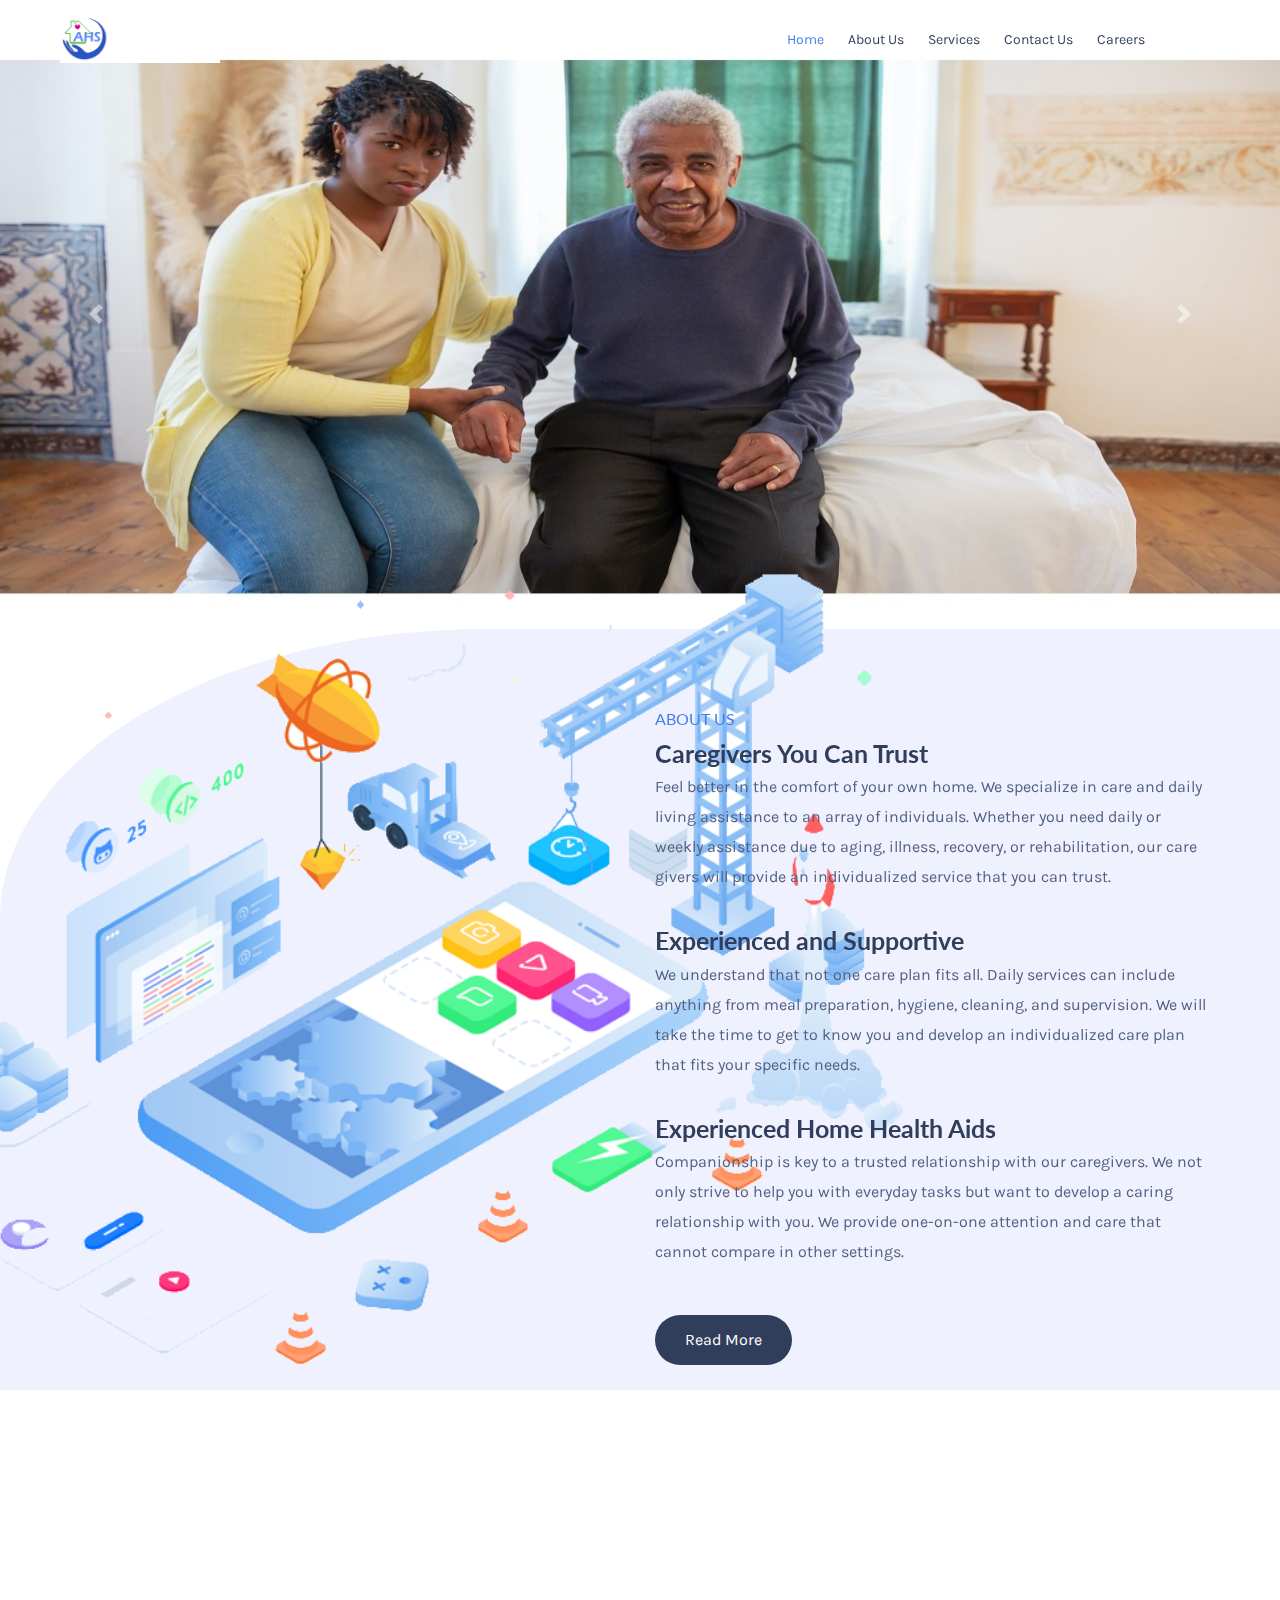
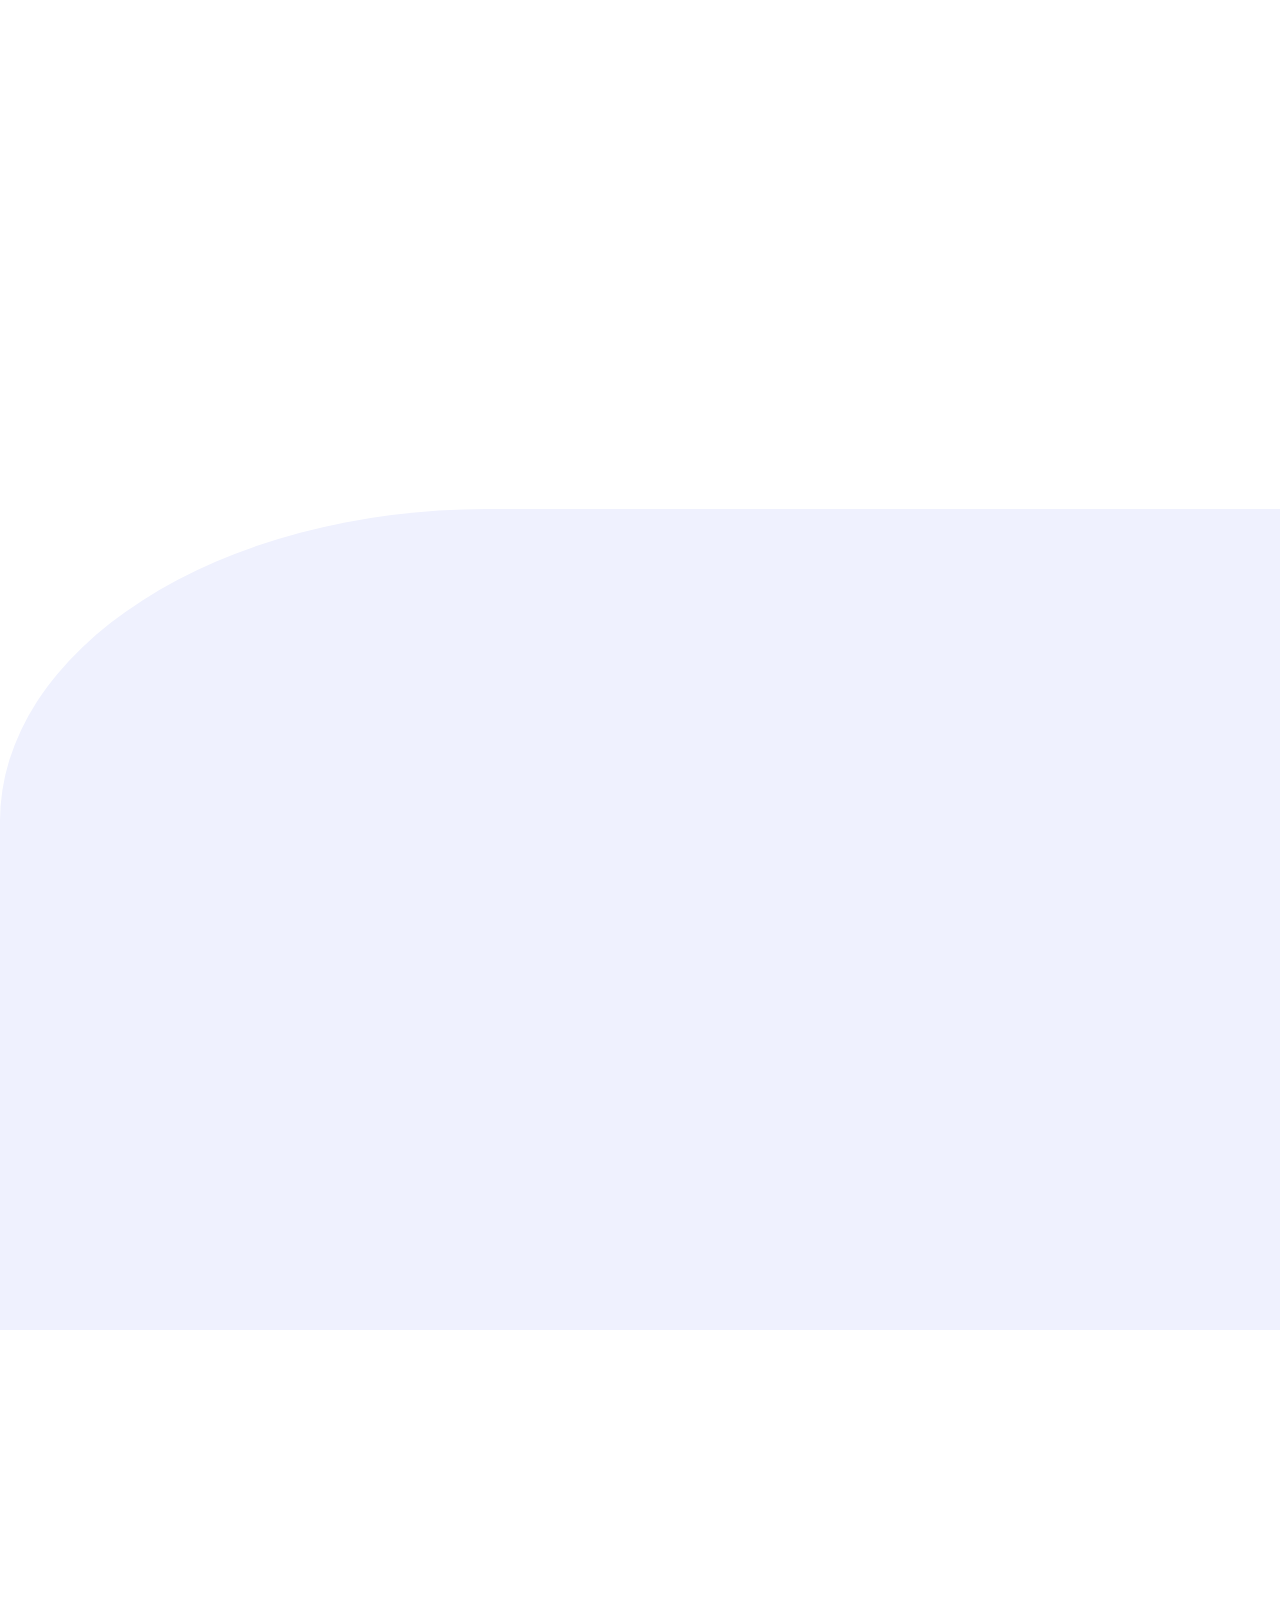
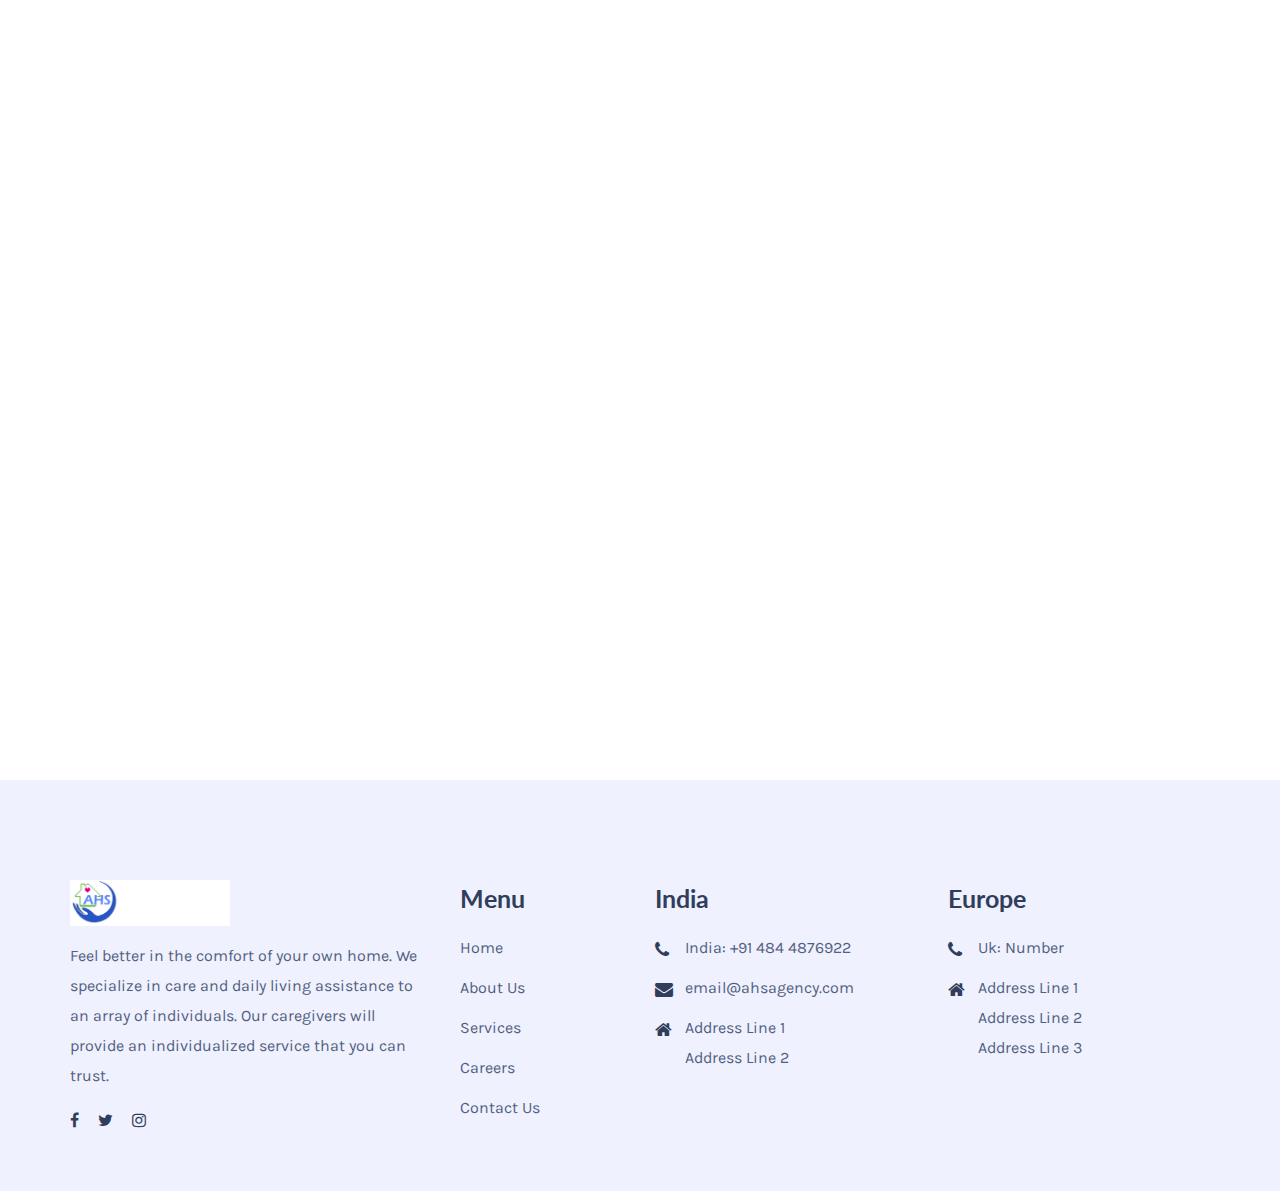
==== commit 0abeb01e: "done" ====
--- a/index.html
+++ b/index.html
@@ -9,9 +9,9 @@
     <meta name="description"
         content="We digitize your business by business branding, Digital marketing, Digital Transformation, Mobile App Development.">
 
-    <title>We Digitize Your Business Globally | OnCloud Infotech</title>
+    <title>AHS Agency</title>
     <!-- Favicon -->
-    <link rel="shortcut icon" href="images/logo-icon.png" />
+    <link rel="shortcut icon" href="images/cloud-logo png2.png" />
 
     <!-- Bootstrap CSS -->
     <link rel="stylesheet" href="css/bootstrap.min.css" />
@@ -160,7 +160,7 @@
                         </div>
 
                         <div class=" text-left mt-5 ">
-                            <a class="button button-icon" href="about-us.html"> <span class="btn-effect"> Read
+                            <a class="button button-icon" href="#"> <span class="btn-effect"> Read
                                     More</span> </a>
                         </div>
                     </div>
@@ -517,9 +517,8 @@
                                             4876922</span> </a> </li>
 
                                 <li> <a href="mailto:info@oncloudinfotech.com"><i
-                                            class="fa fa-envelope"></i><span>info@oncloudinfotech.com</span></a> </li>
-                                <li> <a><i class="fa fa-home"></i><span>D3, 4th Floor, V SQUARE IT HUB Chembumukku,
-                                            Kakkanad <br /> West Ernakulam, Kerala, India – 682030</span></a> </li>
+                                            class="fa fa-envelope"></i><span>email@ahsagency.com</span></a> </li>
+                                <li> <a><i class="fa fa-home"></i><span>Address Line 1<br /> Address Line 2</span></a> </li>
 
                             </ul>
                         </div>
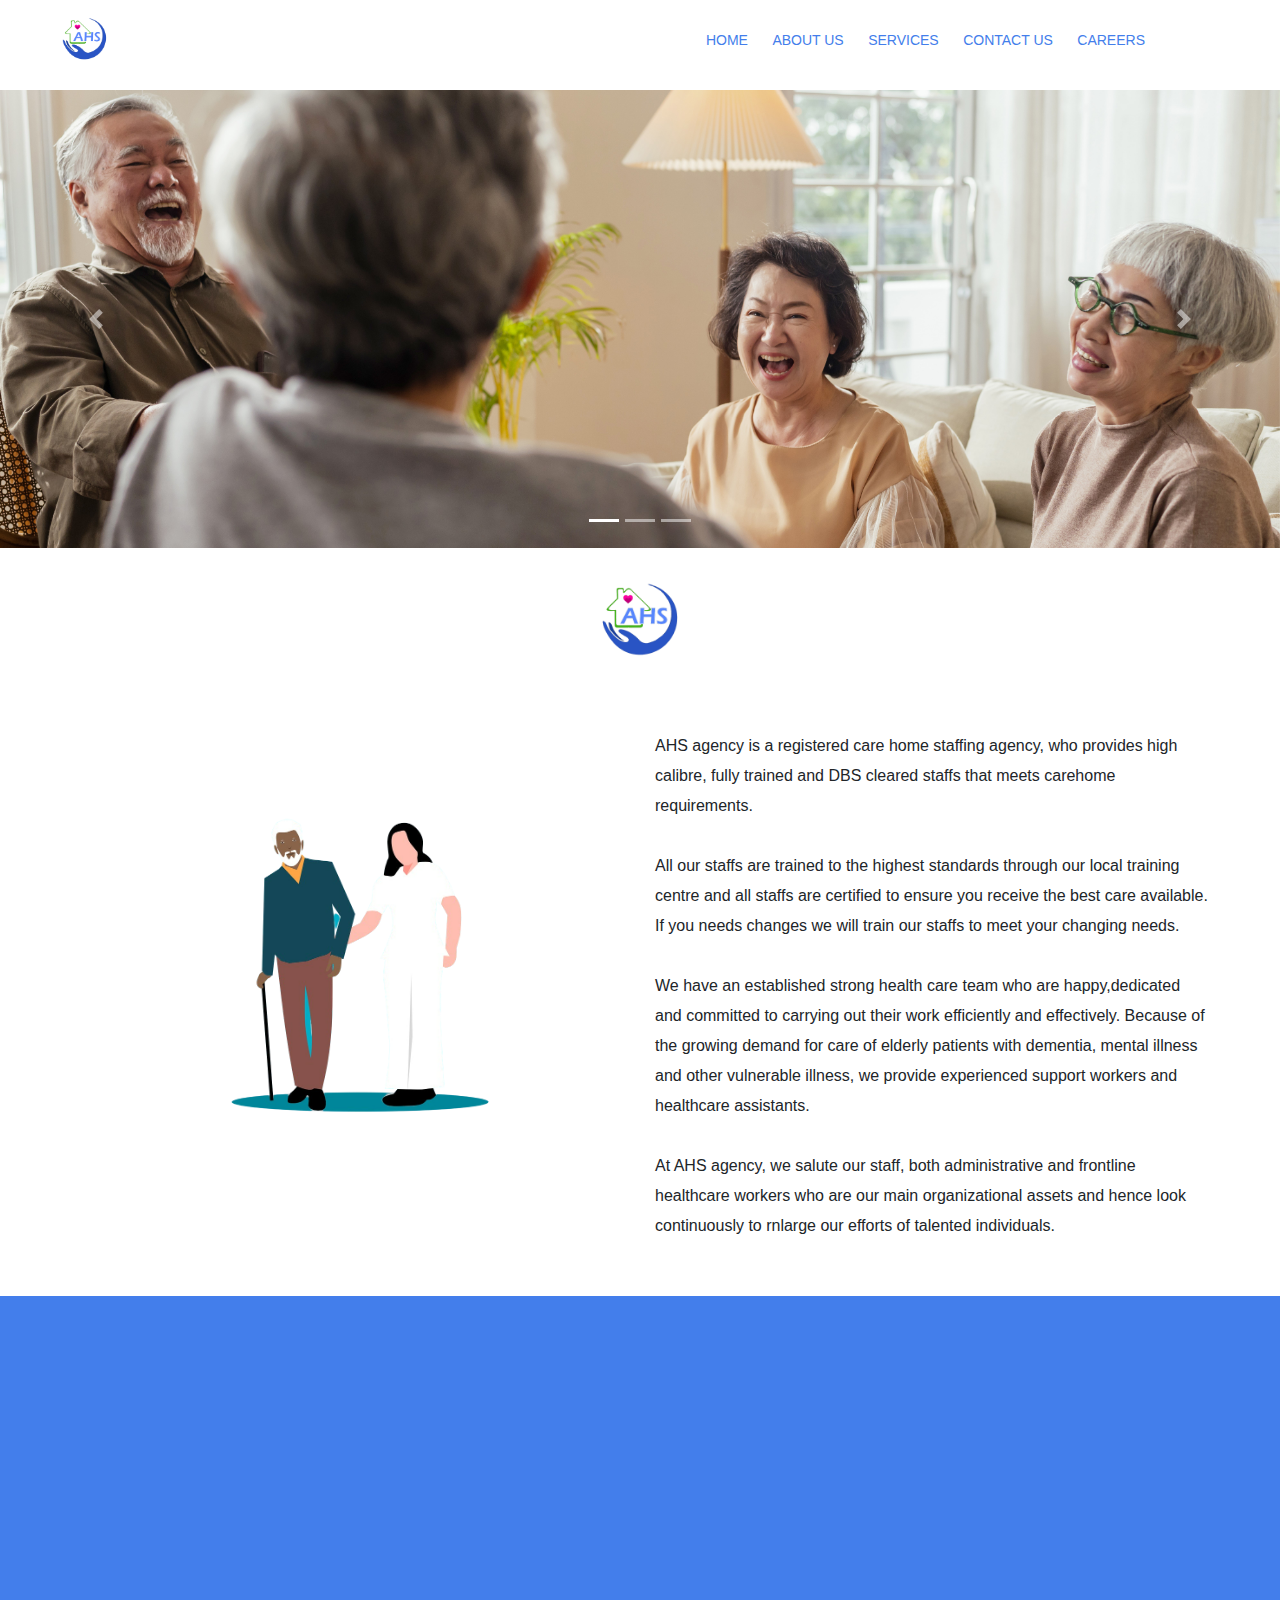
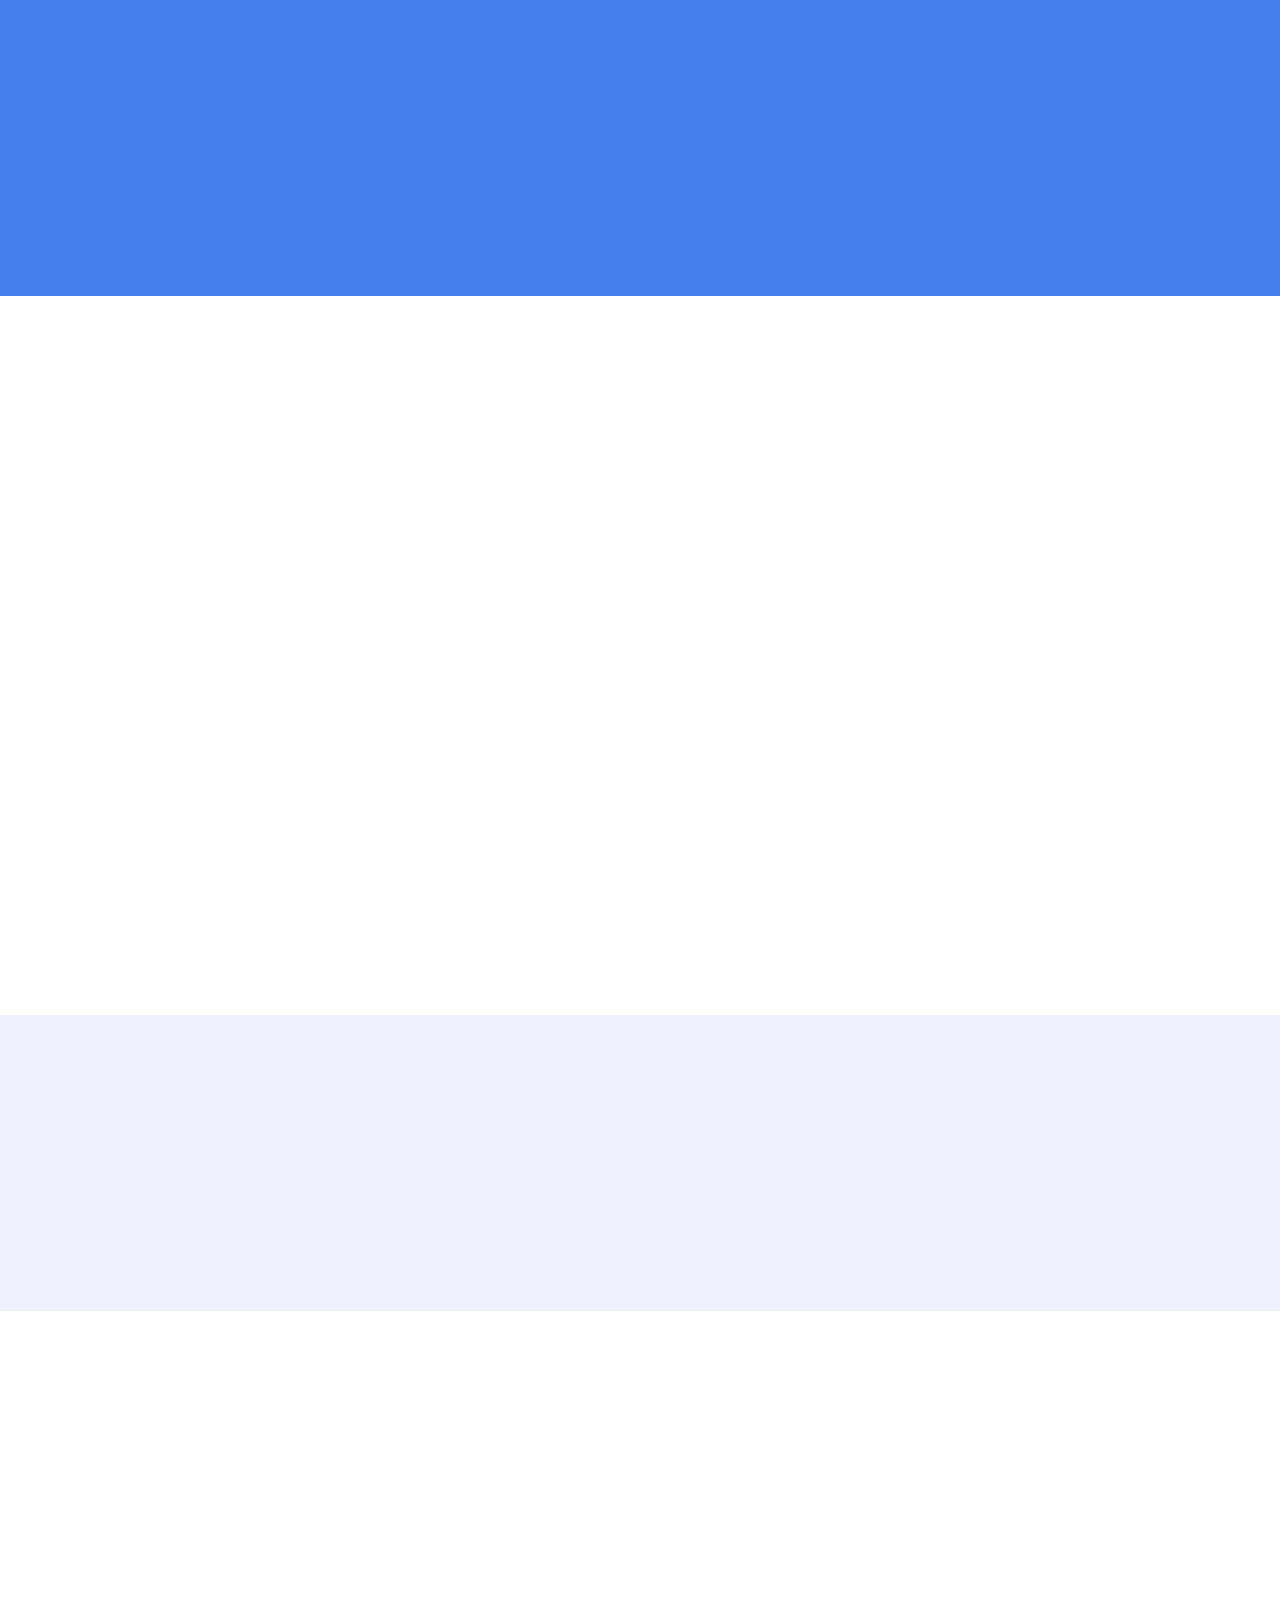
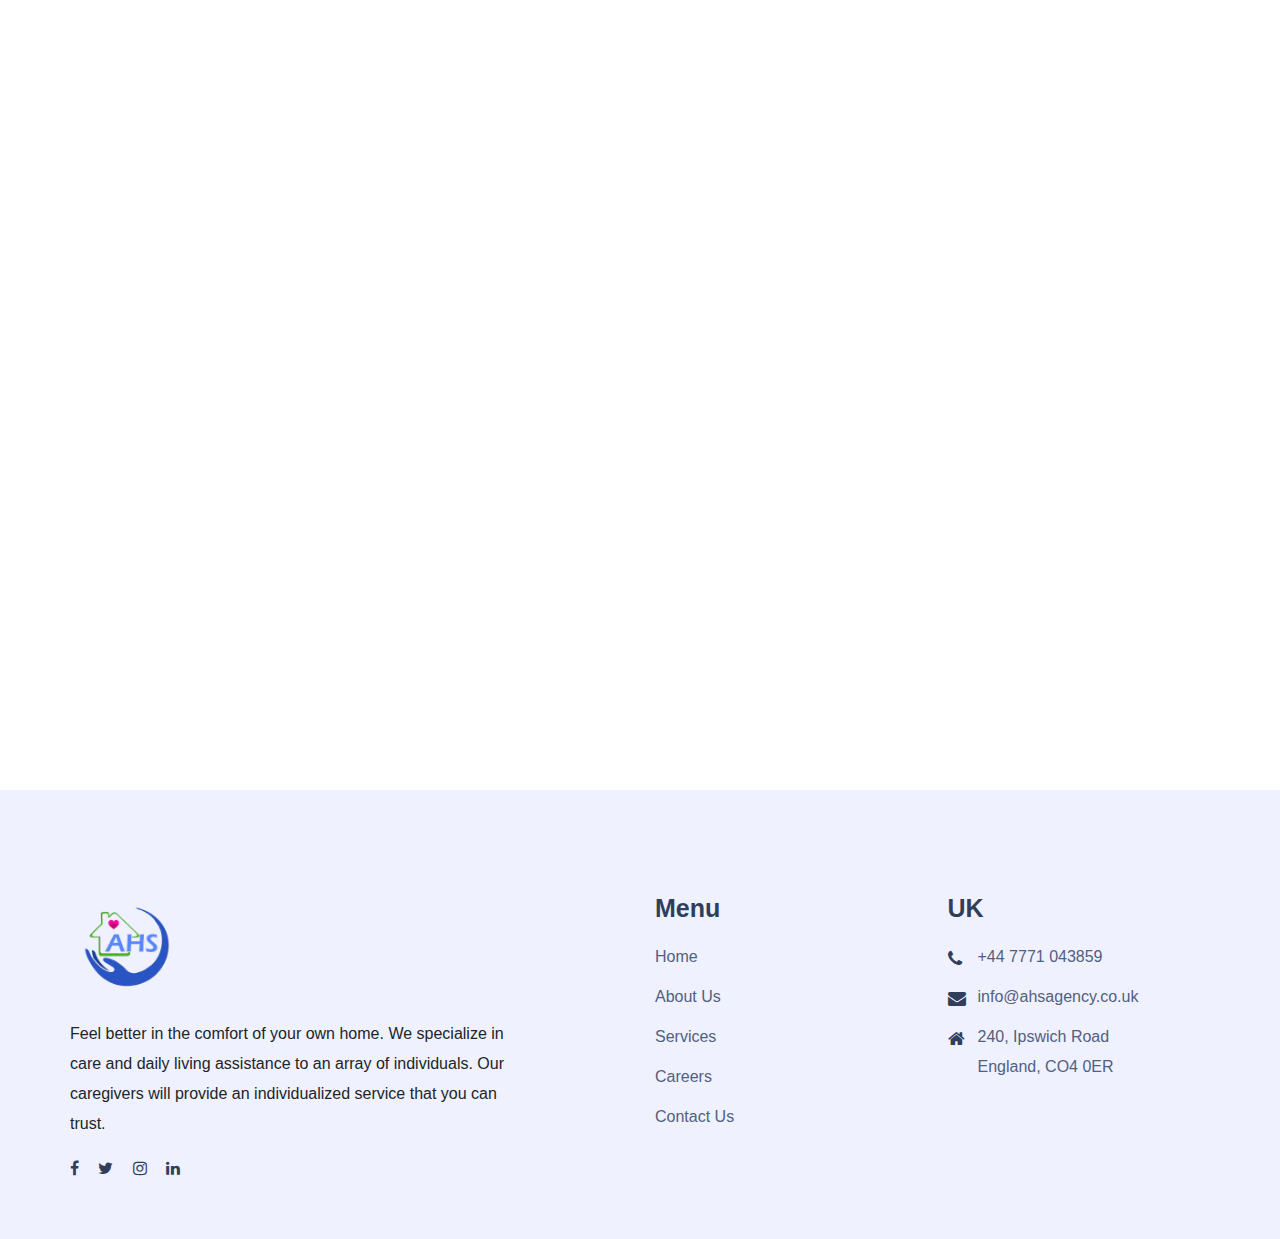
==== commit 7a2dbc1b: "changes after review" ====
--- a/index.html
+++ b/index.html
@@ -7,11 +7,11 @@
     <meta name="viewport" content="width=device-width, initial-scale=1.0">
     <meta http-equiv="X-UA-Compatible" content="ie=edge">
     <meta name="description"
-        content="We digitize your business by business branding, Digital marketing, Digital Transformation, Mobile App Development.">
+        content="AHS Agency">
 
     <title>AHS Agency</title>
     <!-- Favicon -->
-    <link rel="shortcut icon" href="images/cloud-logo png2.png" />
+    <link rel="shortcut icon" href="images/logo.png" />
 
     <!-- Bootstrap CSS -->
     <link rel="stylesheet" href="css/bootstrap.min.css" />
@@ -53,10 +53,11 @@
     <!-- Header -->
     <header class="style-one" id="main-header">
         <div class="container-fluid sub-header">
-            
+
         </div>
         <div class="container-fluid main-header">
             <div class="row">
+
                 <div class="col-sm-12">
                     <nav class="navbar navbar-expand-lg navbar-light">
                         <a class="navbar-brand" href="index.html"> <img class="img-fluid logo"
@@ -69,19 +70,19 @@
                             <div class="menu-main-menu-container">
                                 <ul id="top-menu" class="navbar-nav ml-auto">
                                     <li class="menu-item current-menu-item ">
-                                        <a href="index.html">Home</a>
+                                        <a href="index.html">HOME</a>
                                     </li>
-                                    <li class="menu-item">
-                                        <a href="#aboutus">About Us</a>
+                                    <li class="menu-item current-menu-item ">
+                                        <a href="about-us.html">ABOUT US</a>
                                     </li>
-                                    <li class="menu-item">
-                                        <a href="#services">Services</a>
+                                    <li class="menu-item current-menu-item ">
+                                        <a href="services.html">SERVICES</a>
                                     </li>
-                                    <li class="menu-item">
-                                        <a href="#contactus">Contact Us</a>
+                                    <li class="menu-item current-menu-item ">
+                                        <a href="contact-us.html">CONTACT US</a>
                                     </li>
-                                    <li class="menu-item">
-                                        <a href="#careers">Careers</a>
+                                    <li class="menu-item current-menu-item ">
+                                        <a href="careers.html">CAREERS</a>
                                     </li>
                                 </ul>
                             </div>
@@ -92,7 +93,7 @@
         </div>
     </header>
     <!-- Header End -->
-
+    <br><br><br>
     <div id="demo" class="carousel slide" data-ride="carousel">
 
         <!-- Indicators -->
@@ -105,13 +106,13 @@
         <!-- The slideshow -->
         <div class="carousel-inner">
             <div class="carousel-item active">
-                <img src="images/2.jpg" alt="Los Angeles">
+                <img src="images/2.jpg" alt="ahsagency">
             </div>
             <div class="carousel-item">
-                <img src="images/3.jpg" alt="Chicago">
+                <img src="images/3.jpg" alt="ahsagency">
             </div>
             <div class="carousel-item">
-                <img src="images/1.jpg" alt="New York">
+                <img src="images/1.jpg" alt="ahsagency">
             </div>
         </div>
 
@@ -125,19 +126,119 @@
 
     </div>
 
+
     <!-- MainContent -->
     <div class="main-content">
 
+        <section class="xamin-white-bg">
+
+            <div class="container">
+                <div class="row ">
+                    <div class="col-md-12">
+                        <div class="title-box wow fadeInDown text-center"><img src="images/logo.png" class="wow animated" height="9%" width="9%"
+                                    alt="">
+                        </div>
+                    </div>
+                </div>
+                <div class="row">
+                    <div class="col-lg-6"> <img src="images/home/about2.png" class="wow animated fadeInLeft" alt="">
+                    </div>
+                    <div class="col-lg-6 wow animated fadeInRight">
+                        <p>AHS agency is a registered care home staffing agency, who provides high calibre, fully
+                            trained and DBS
+                            cleared staffs that meets carehome requirements.<br><br>
+
+                            All our staffs are trained to the highest standards through our local training centre
+                            and all staffs are
+                            certified to ensure you receive the best care available. If you needs changes we will
+                            train our staffs to
+                            meet your changing needs.<br><br>
+
+                            We have an established strong health care team who are happy,dedicated and committed to
+                            carrying
+                            out their work efficiently and effectively. Because of the growing demand for care of
+                            elderly patients
+                            with dementia, mental illness and other vulnerable illness, we provide experienced
+                            support workers and
+                            healthcare assistants.<br><br>
+
+                            At AHS agency, we salute our staff, both administrative and frontline healthcare workers
+                            who are our
+                            main organizational assets and hence look continuously to rnlarge our efforts of
+                            talented individuals.</p>
+                    </div>
+                </div>
+            </div>
+        </section>
+
+        <section class="iq-bg-over1 about" id="aboutus">
+            <div class="container">
+                <div class="row ">
+                    <div class="col-md-12">
+                        <div class="title-box wow fadeInUp text-center">
+                            <span class="title-design text-white">About us</span><br><br>
+                            <h2 class="text-white">What we do?</h2>
+                        </div>
+                    </div>
+                </div>
+                <div class="row ">
+                    <div class="col-lg-4 col-md-4 col-sm-12">
+                        <div class="consult-services xamin-circle right wow fadeInUp text-center" data-wow-delay="0.6s">
+                            <div class="circle-effect"> <img class="rounded-circle" src="images/home/1.png"
+                                    alt="fancybox"> </div>
+                            <h5 class="mb-2 text-white">Caregivers You Can Trust</h5>
+                            <p class="mb-0 text-white">
+                                Feel better in the comfort of your own home. We specialize in care and daily living
+                                assistance to an array
+                                of individuals. Whether you need daily or weekly assistance due to aging, illness,
+                                recovery, or
+                                rehabilitation, our care givers will provide an individualized service that you can
+                                trust.
+                            </p>
+                        </div>
+                    </div>
+                    <div class=" col-lg-4 col-md-4 col-sm-12 mt-4 mt-md-0">
+                        <div class="consult-services xamin-circle right wow fadeInUp text-center" data-wow-delay="1s">
+                            <div class="circle-effect"> <img class="rounded-circle" src="images/home/2.png"
+                                    alt="fancybox"> </div>
+                            <h5 class="mb-2 text-white">
+                                Experienced and Supportive
+                            </h5>
+                            <p class="mb-0 text-white">We understand that not one care plan fits all. Daily services can
+                                include anything from
+                                meal preparation,
+                                hygiene, cleaning, and supervision. We will take the time to get to know you and develop
+                                an
+                                individualized care plan that fits your specific needs.</p>
+                        </div>
+                    </div>
+                    <div class="col-lg-4 col-md-4 col-sm-12 mt-4 mt-md-0">
+                        <div class="consult-services xamin-circle wow fadeInUp  text-center" data-wow-delay="1.4s">
+                            <div class="circle-effect"> <img class="rounded-circle" src="images/home/3.png"
+                                    alt="fancybox"> </div>
+                            <h5 class="mb-2 text-white">Experienced Home Health Aids</h5>
+                            <p class="mb-0 text-white">Companionship is key to a trusted relationship with our
+                                caregivers. We not only strive
+                                to help you with
+                                everyday tasks but want to develop a caring relationship with you. We provide one-on-one
+                                attention
+                                and care that cannot compare in other settings.</p>
+                        </div>
+                    </div>
+                </div>
+            </div>
+        </section>
+
         <!-- About Us -->
-        <section class="position-relative iq-bg-over1" id="aboutus">
-            <img src="images/home/about.png" class="about-box-img wow animated fadeInLeft" alt="">
+        <!-- <section class="position-relative iq-bg-over1 about" >
+           
             <div class="container">
                 <div class="row">
                     <div class="col-lg-6"> </div>
                     <div class="col-lg-6 wow animated fadeInRight align-items-center about-us">
                         <div class="title-box wow animated fadeInRight text-left"><br>
-                            <span class="title-design">About us</span><br>
-                            <h4>Caregivers You Can Trust</h4>
+                            <span class="title-design text-white"><h4 class="text-white">About us</h4></span><br><br>
+                            <h4 class="text-white">Caregivers You Can Trust</h4>
                             <p> Feel better in the comfort of your own home. We specialize in care and daily living
                                 assistance to an array
                                 of individuals. Whether you need daily or weekly assistance due to aging, illness,
@@ -145,13 +246,13 @@
                                 rehabilitation, our care givers will provide an individualized service that you can
                                 trust.</p>
                             <br>
-                            <h4>Experienced and Supportive</h4>
+                            <h4 class="text-white">Experienced and Supportive</h4>
                             <p> We understand that not one care plan fits all. Daily services can include anything from
                                 meal preparation,
                                 hygiene, cleaning, and supervision. We will take the time to get to know you and develop
                                 an
                                 individualized care plan that fits your specific needs.</p><br>
-                            <h4>Experienced Home Health Aids</h4>
+                            <h4 class="text-white">Experienced Home Health Aids</h4>
                             <p> Companionship is key to a trusted relationship with our caregivers. We not only strive
                                 to help you with
                                 everyday tasks but want to develop a caring relationship with you. We provide one-on-one
@@ -160,13 +261,13 @@
                         </div>
 
                         <div class=" text-left mt-5 ">
-                            <a class="button button-icon" href="#"> <span class="btn-effect"> Read
+                            <a class="button button-icon" href=""> <span class="btn-effect"> Read
                                     More</span> </a>
                         </div>
                     </div>
                 </div>
             </div>
-        </section>
+        </section> -->
         <!-- About Us  End-->
 
         <!-- Our Services -->
@@ -245,8 +346,8 @@
                                     </div>
                                     <div class="row pl-lg-5 pr-lg-5">
                                         <div class="col-sm-12">
-                                            <div class=" text-left mt-4 "><a class="button button-icon"
-                                                    href="services.html"><span class="btn-effect"> View all
+                                            <div class=" text-left mt-4 "><a class="button button-icon" href="services.html"><span
+                                                        class="btn-effect"> View all
                                                         Services</span></a></div>
                                         </div>
                                     </div>
@@ -292,8 +393,8 @@
                                     </div>
                                     <div class="row pl-lg-5 pr-lg-5">
                                         <div class="col-sm-12">
-                                            <div class=" text-left mt-4 "><a class="button button-icon"
-                                                    href="services.html"><span class="btn-effect"> View all
+                                            <div class=" text-left mt-4 "><a class="button button-icon" href="services.html"><span
+                                                        class="btn-effect"> View all
                                                         Services</span></a></div>
                                         </div>
                                     </div>
@@ -338,9 +439,10 @@
                                     </div>
                                     <div class="row pl-lg-5 pr-lg-5">
                                         <div class="col-sm-12">
-                                            <div class=" text-left mt-4 "><a class="button button-icon"
-                                                    href="services.html"><span class="btn-effect"> View all
+                                            <div class=" text-left mt-4 "><a class="button button-icon" href="services.html"><span
+                                                        class="btn-effect"> View all
                                                         Services</span></a></div>
+                                            <br>
                                         </div>
                                     </div>
                                 </div>
@@ -353,41 +455,76 @@
         <!-- Our Services -->
 
         <!-- Contact Us -->
-        <section class="position-relative iq-bg-over1" id="contactus">
-            <img src="images/home/about.png" class="about-box-img wow animated fadeInLeft" alt="">
+        <section class="position-relative iq-bg-over2" id="contactus">
+
             <div class="container">
                 <div class="row">
-                    <div class="col-lg-6"> </div>
-                    <div class="col-lg-6 wow animated fadeInRight align-items-center about-us">
-                        <div class="title-box wow animated fadeInRight text-left"><br>
-                            <span class="title-design">Contact Us</span><br>
-                            <br>
-                            <p> Let us know about your questions or concerns. We will get back to you as soon as
-                                possible.<br><br>
-                                AHS agency is a registered care home staffing agency, who provides high calibre, fully
-                                trained and DBS
-                                cleared staffs that meets carehome requirements.<br><br>
-
-                                All our staffs are trained to the highest standards through our local training centre
-                                and all staffs are
-                                certified to ensure you receive the best care available. If you needs changes we will
-                                train our staffs to
-                                meet your changing needs.<br><br>
-
-                                We have an established strong health care team who are happy,dedicated and committed to
-                                carrying
-                                out their work efficiently and effectively. Because of the growing demand for care of
-                                elderly patients
-                                with dementia, mental illness and other vulnerable illness, we provide experienced
-                                support workers and
-                                healthcare assistants.<br><br>
-
-                                At AHS agency, we salute our staff, both administrative and frontline healthcare workers
-                                who are our
-                                main organizational assets and hence look continuously to rnlarge our efforts of
-                                talented individuals.</p>
-                        </div>
-                    </div>
+
+                    <div class="col-md-12">
+                        <div class="title-box wow fadeInLeft text-center">
+                            <span class="title-design">Contact Us</span><br><br>
+                            <h6>Let us know about your questions or concerns. We will get back to you as soon as
+                                possible.</h6>
+                        </div>
+                    </div>
+                </div>
+                <div class="row ">
+                    <div class="col-sm-3">
+                        <div class="contact-box d-flex wow fadeInLeft">
+                            <i aria-hidden="true" class="ion ion-android-call"></i>
+                            <div class="service-detail">
+                                <h4 class="mb-2">Phone support</h4>
+                                <ul class="list-inline mb-0">
+                                    <li> <a href="tel:+91 484 4876922"> India: +44 7771 043859</a> </li>
+                                </ul>
+                            </div>
+                        </div>
+                    </div>
+
+                    <div class="col-sm-3">
+                        <div class="contact-box d-flex wow fadeInLeft  ">
+                            <i aria-hidden="true" class="fa fa-envelope-o"></i>
+                            <div class="service-detail">
+                                <h4 class="mb-2">Email us</h4>
+                                <ul class="list-inline mb-0">
+                                    <li><a href="mailto:info@ahsagency.co.uk"> info@ahsagency.co.uk</a></li>
+                                </ul>
+                            </div>
+                        </div>
+
+                    </div>
+                    <div class="col-sm-3">
+                        <div class="contact-box d-flex wow fadeInRight">
+                            <i aria-hidden="true" class="ion ion-android-share-alt"></i>
+                            <div class="service-detail">
+                                <h4 class="mb-2">Social media</h4>
+                                <ul>
+                                    <li class="d-inline"><a href="https://www.facebook.com/AHS-105268845559023"><i class="fa fa-facebook-f"></i></a></li>
+                                    <li class="d-inline"><a href="https://twitter.com/ahs_agency"><i class="fa fa-twitter"></i></a></li>
+                                    <li class="d-inline"><a href="https://www.instagram.com/ahs.agency/"><i class="fa fa-instagram"></i></a></li>
+                                    <li class="d-inline"><a href="https://www.linkedin.com/company/ahsagency/"><i class="fa fa-linkedin"></i></a></li>
+                                </ul>
+                            </div>
+                        </div>
+
+                    </div>
+
+                    <div class="col-sm-3">
+
+                        <div class="contact-box d-flex wow fadeInRight">
+                            <i aria-hidden="true" class="fa fa-address-card-o"></i>
+                            <div class="service-detail">
+                                <h4 class="mb-2">Address</h4>
+                                <ul class="list-inline mb-0">
+                                    <li><a href="https://goo.gl/maps/M2yzFq1k3nF7afuz7"> 240, Ipswich Road<br /> England, CO4
+                                        0ER</span></a></li>
+                                </ul>
+                            </div>
+                        </div>
+
+                    </div>
+                    <div class="col-sm-4"></div>
+
                 </div>
             </div>
         </section>
@@ -395,11 +532,18 @@
 
         <section id="careers">
             <div class="container">
+                <div class="row ">
+                    <div class="col-md-12">
+                        <div class="title-box wow fadeInUp text-center">
+                            <span class="title-design">Careers</span><br><br>
+                            <h2>Work with us!</h2>
+                        </div>
+                    </div>
+                </div>
                 <div class="row">
                     <div class="col-lg-8 col-sm-12  wow animated fadeInLeft">
                         <div class="row">
                             <div class="col-md-12"><br>
-                                <h3 class="text-left mb-2">Careers</h3>
                                 <p>We are looking for a talented care giving staff to join our workforce of care
                                     assistants. By joining us, you
                                     will be part of our valued community and benefit from exclusive access to our range
@@ -408,12 +552,8 @@
                                     experienced care assistant or
                                     support worker looking for a fresh challenging job or looking for access to best
                                     employers in the area.
-                                    Please contact us / APPLY TODAY.
-                                </p>
-                                <p>
-                                    In short we will communicate technical instructions in understandable business terms
-                                    and produce technical user manuals, requiring exceptional interpersonal and
-                                    communicative ability.
+                                    Send your CV/Resume to <b><a href="mailto:careers@ahsagency.co.uk"
+                                            class="text-primary">careers@ahsagency.co.uk</a></b>
                                 </p>
                             </div>
                         </div>
@@ -460,7 +600,7 @@
                         </div>
                     </div>
                     <div class="col-lg-4 col-sm-12 sidebar-service-left">
-                        <img src="images/service/it-consult-1.jpg"
+                        <img src="images/service/careers.png"
                             class="img-fluid float-right wow animated fadeInRight" alt="banner">
 
 
@@ -478,10 +618,9 @@
             <!-- Address -->
             <div class="footer-top">
                 <div class="row">
-                    <div class="col-lg-4 col-md-6 col-sm-6 ">
-
-                        <p class="footer-logo"><img alt="img" src="images/cloud-logo png.png" width="160"
-                                alt="Oncloud_logo"></p>
+                    <div class="col-lg-5 col-md-6 col-sm-6">
+
+                        <p class="footer-logo"><img alt="img" src="images/logo.png" height="25%" width="25%" alt="ahs_logo"></p>
 
 
                         <p class="footer-logo">Feel better in the comfort of your own home. We specialize in care and
@@ -489,52 +628,44 @@
                             an individualized service that you can trust.</p>
 
                         <ul class="info-share d-inline list-inline">
-                            <li class="list-inline-item"><a href="#"><i class="fa fa-facebook-f"></i></a></li>
-                            <li class="list-inline-item"><a href="#"><i class="fa fa-twitter"></i></a></li>
-                            <li class="list-inline-item"><a href="#"><i class="fa fa-instagram"></i></a></li>
+                            <li class="list-inline-item"><a href="https://www.facebook.com/AHS-105268845559023"><i class="fa fa-facebook-f"></i></a></li>
+                            <li class="list-inline-item"><a href="https://twitter.com/ahs_agency"><i class="fa fa-twitter"></i></a></li>
+                            <li class="list-inline-item"><a href="https://www.instagram.com/ahs.agency/"><i class="fa fa-instagram"></i></a></li>
+                            <li class="list-inline-item"><a href="https://www.linkedin.com/company/ahsagency/"><i class="fa fa-linkedin"></i></a></li>
                         </ul>
                     </div>
-                    <div class="col-lg-2 col-md-6 col-sm-6 mt-4 mt-lg-0 mt-md-0">
+                    <div class="col-lg-1"></div>
+                    <div class="col-lg-3 col-md-6 col-sm-6 mt-4 mt-lg-0 mt-md-0">
 
                         <h4 class="footer-title">Menu</h4>
                         <div class="menu-footer-menu-container">
                             <ul class="menu">
                                 <li class="menu-item"> <a href="index.html" aria-current="page">Home</a> </li>
-                                <li class="menu-item"> <a href="about_us.html">About Us</a> </li>
-                                <li class="menu-item"> <a href="b">Services</a> </li>
-                                <li class="menu-item"> <a href="blog.html">Careers</a> </li>
+                                <li class="menu-item"> <a href="about-us.html">About Us</a> </li>
+                                <li class="menu-item"> <a href="services.html">Services</a> </li>
+                                <li class="menu-item"> <a href="careers.html">Careers</a> </li>
                                 <li class="menu-item"> <a href="contact-us.html">Contact Us</a> </li>
                             </ul>
                         </div>
 
                     </div>
+
                     <div class="col-lg-3 col-md-6 col-sm-6 mt-lg-0 mt-4">
 
-                        <h4 class="footer-title iq-rmt-30">India</h4>
+                        <h4 class="footer-title iq-rmt-30">UK</h4>
                         <div class="menu-footer-menu-container">
-                            <ul class="iq-contact">
-                                <li> <a href="tel:+91 484 4876922"><i class="fa fa-phone"></i><span>India: +91 484
-                                            4876922</span> </a> </li>
-
-                                <li> <a href="mailto:info@oncloudinfotech.com"><i
-                                            class="fa fa-envelope"></i><span>email@ahsagency.com</span></a> </li>
-                                <li> <a><i class="fa fa-home"></i><span>Address Line 1<br /> Address Line 2</span></a> </li>
+                            <ul class="iq-contact text-white">
+                                <li> <a href="tel:+91 484 4876922"><i class="fa fa-phone"></i><span>+44 7771
+                                            043859</span> </a> </li>
+
+                                <li> <a href="mailto:info@ahsagency.co.uk"><i
+                                            class="fa fa-envelope"></i><span>info@ahsagency.co.uk</span></a> </li>
+                                <li> <a><i class="fa fa-home"></i><span>240, Ipswich Road<br /> England, CO4
+                                            0ER</span></a>
+                                </li>
 
                             </ul>
                         </div>
-
-                    </div>
-                    <div class="col-lg-3 col-md-6 col-sm-6 mt-lg-0 mt-4">
-
-                        <h4 class="footer-title iq-rmt-30">Europe</h4>
-
-                        <ul class="iq-contact">
-
-                            <li> <a href="tel:+358 44 9752859"><i class="fa fa-phone"></i> <span>Uk: Number</span></a> </li>
-                            <li> <a><i class="fa fa-home"></i><span>Address Line 1<br /> Address Line 2 <br />
-                                Address Line 3</span></a> </li>
-                        </ul>
-
 
                     </div>
                 </div>
--- a/css/style.css
+++ b/css/style.css
@@ -26,12 +26,11 @@
 }
 
 body {
-  font-family: 'Karla', sans-serif;
+  font-family: "Open Sans",sans-serif;;
   font-weight: normal;
   font-style: normal;
   font-size: 1em;
   line-height: 30px;
-  color: #525f81;
   overflow-x: hidden !important;
   overflow-y: inherit !important;
 }
@@ -68,7 +67,7 @@
 h4,
 h5,
 h6 {
-  font-family: 'Lato', sans-serif;
+  font-family: "Open Sans",sans-serif;;
   color: #313e5b;
   margin: 0;
   -ms-word-wrap: break-word;
@@ -192,7 +191,7 @@
 }
 
 blockquote cite {
-  font-family: 'Lato', sans-serif;
+  font-family: "Open Sans",sans-serif;;
   font-weight: bold;
 }
 
@@ -477,7 +476,7 @@
 
 .error-404 .big-text {
   font-size: 240px;
-  font-family: 'Lato', sans-serif;
+  font-family: "Open Sans",sans-serif;;
   line-height: 240px;
   color: #313e5b;
   font-weight: bold;
@@ -1311,7 +1310,7 @@
 .button_link {
   color: #313e5b;
   font-weight: bold;
-  font-family: 'Lato', sans-serif;
+  font-family: "Open Sans",sans-serif;;
 }
 
 .button_link i {
@@ -1667,7 +1666,7 @@
 }
 
 .title-box .title-design {
-  font-family: 'Lato', sans-serif;
+  font-family: "Open Sans",sans-serif;;
   font-weight: normal;
   color: #437eeb;
   display: inline-block;
@@ -3344,6 +3343,10 @@
   background-color: #437eeb !important;
 }
 
+.xamin-white-bg {
+  background-color: white !important;
+}
+
 .xamin-primary-bg {
   background-color: #3f7be7 !important;
 }
@@ -3417,9 +3420,14 @@
 
 }
 .iq-bg-over1 {
+  background: #437eeb !important;
+}
+
+.iq-bg-over2 {
   background: #eff1fe !important;
-  border-radius:38% 0px 0px 0px;
-}
+  color: black;
+}
+
 .iq-bg-over-work {
   background: #eff1fe !important;
   border-radius: 0px  85% 0px 0px;
@@ -3461,6 +3469,7 @@
 }
 .about-us{
   margin-top: 25px;
+  color: white;
 }
 .about-box-img {
   left: 50px;
@@ -3808,13 +3817,13 @@
   animation-duration: 4.5s;
 }
 .animated.fadeInRight{
- animation-duration: 2.5s;
+ animation-duration: 1.5s;
 }
 .animated.fadeInUp{
  animation-duration: 3.5s;
 }
 .animated.fadeInLeft {
- animation-duration: 4.5s;
+ animation-duration: 1.5s;
 }
 
   
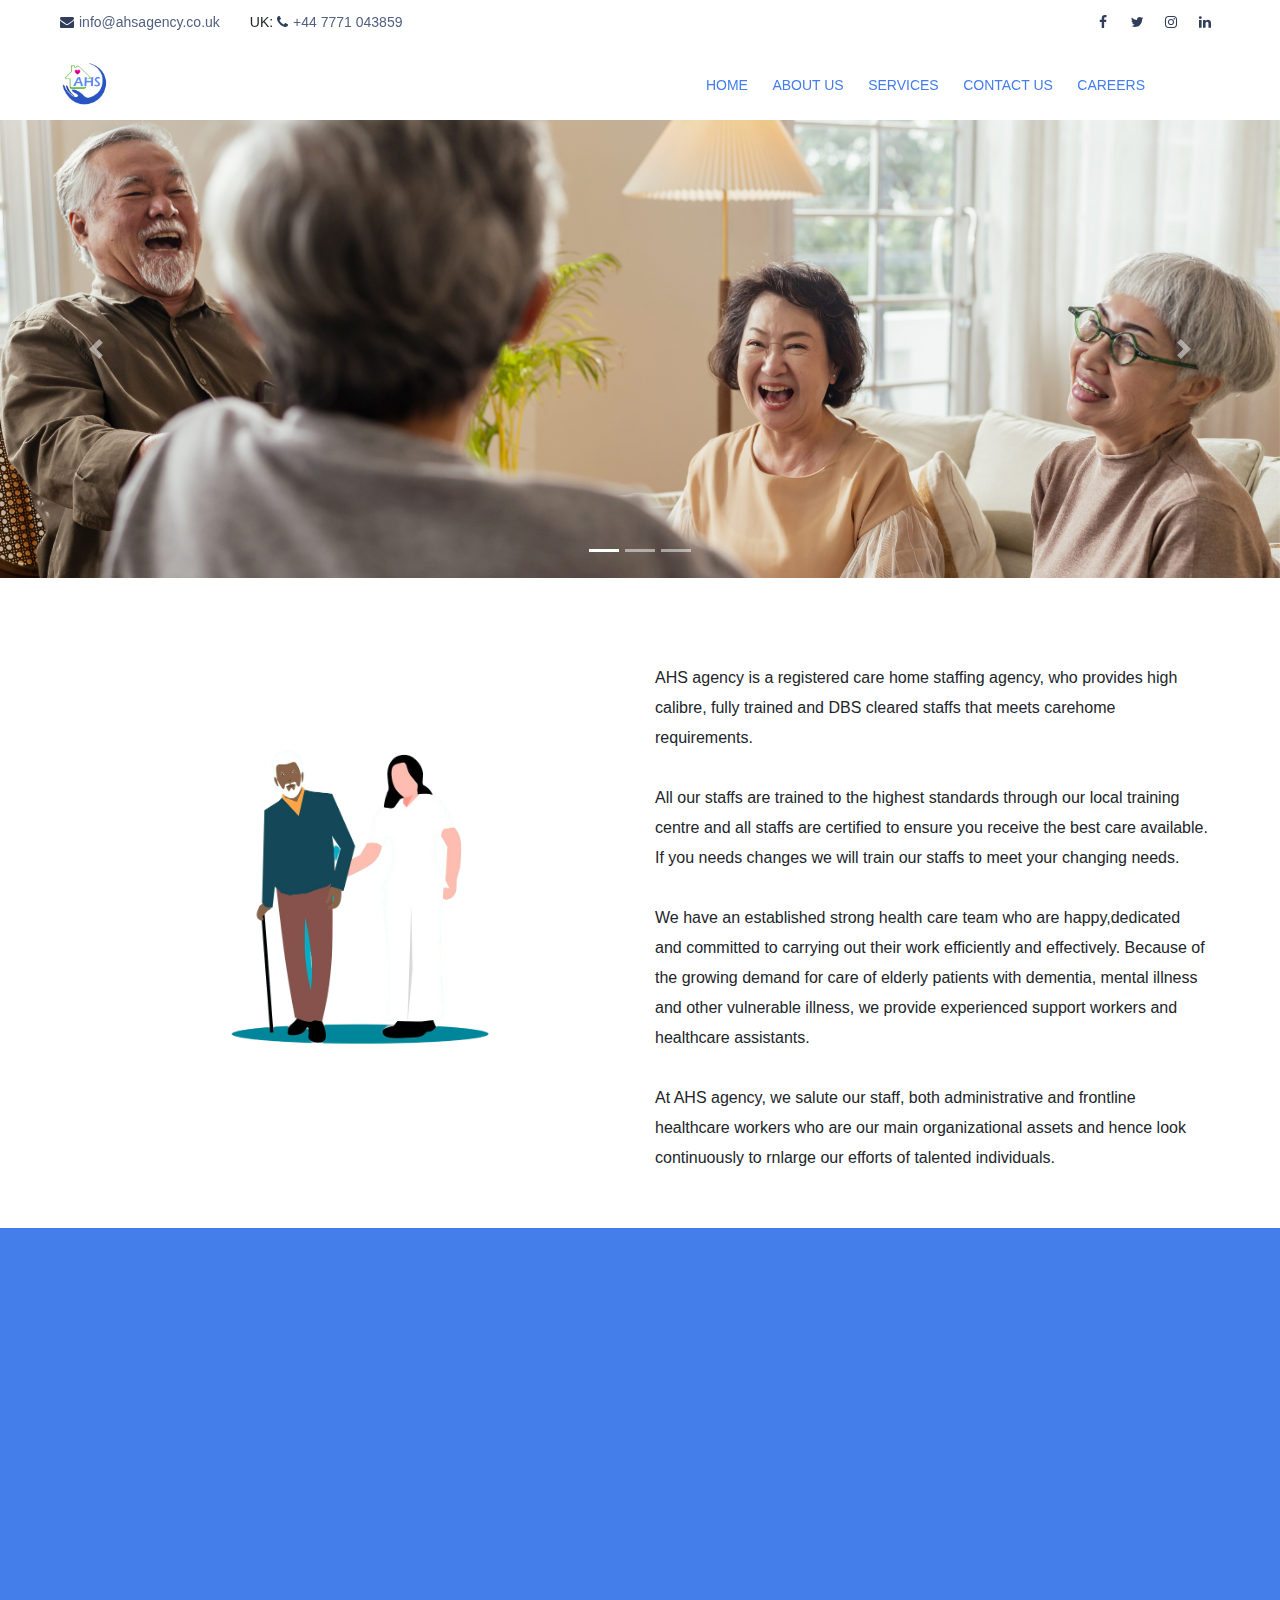
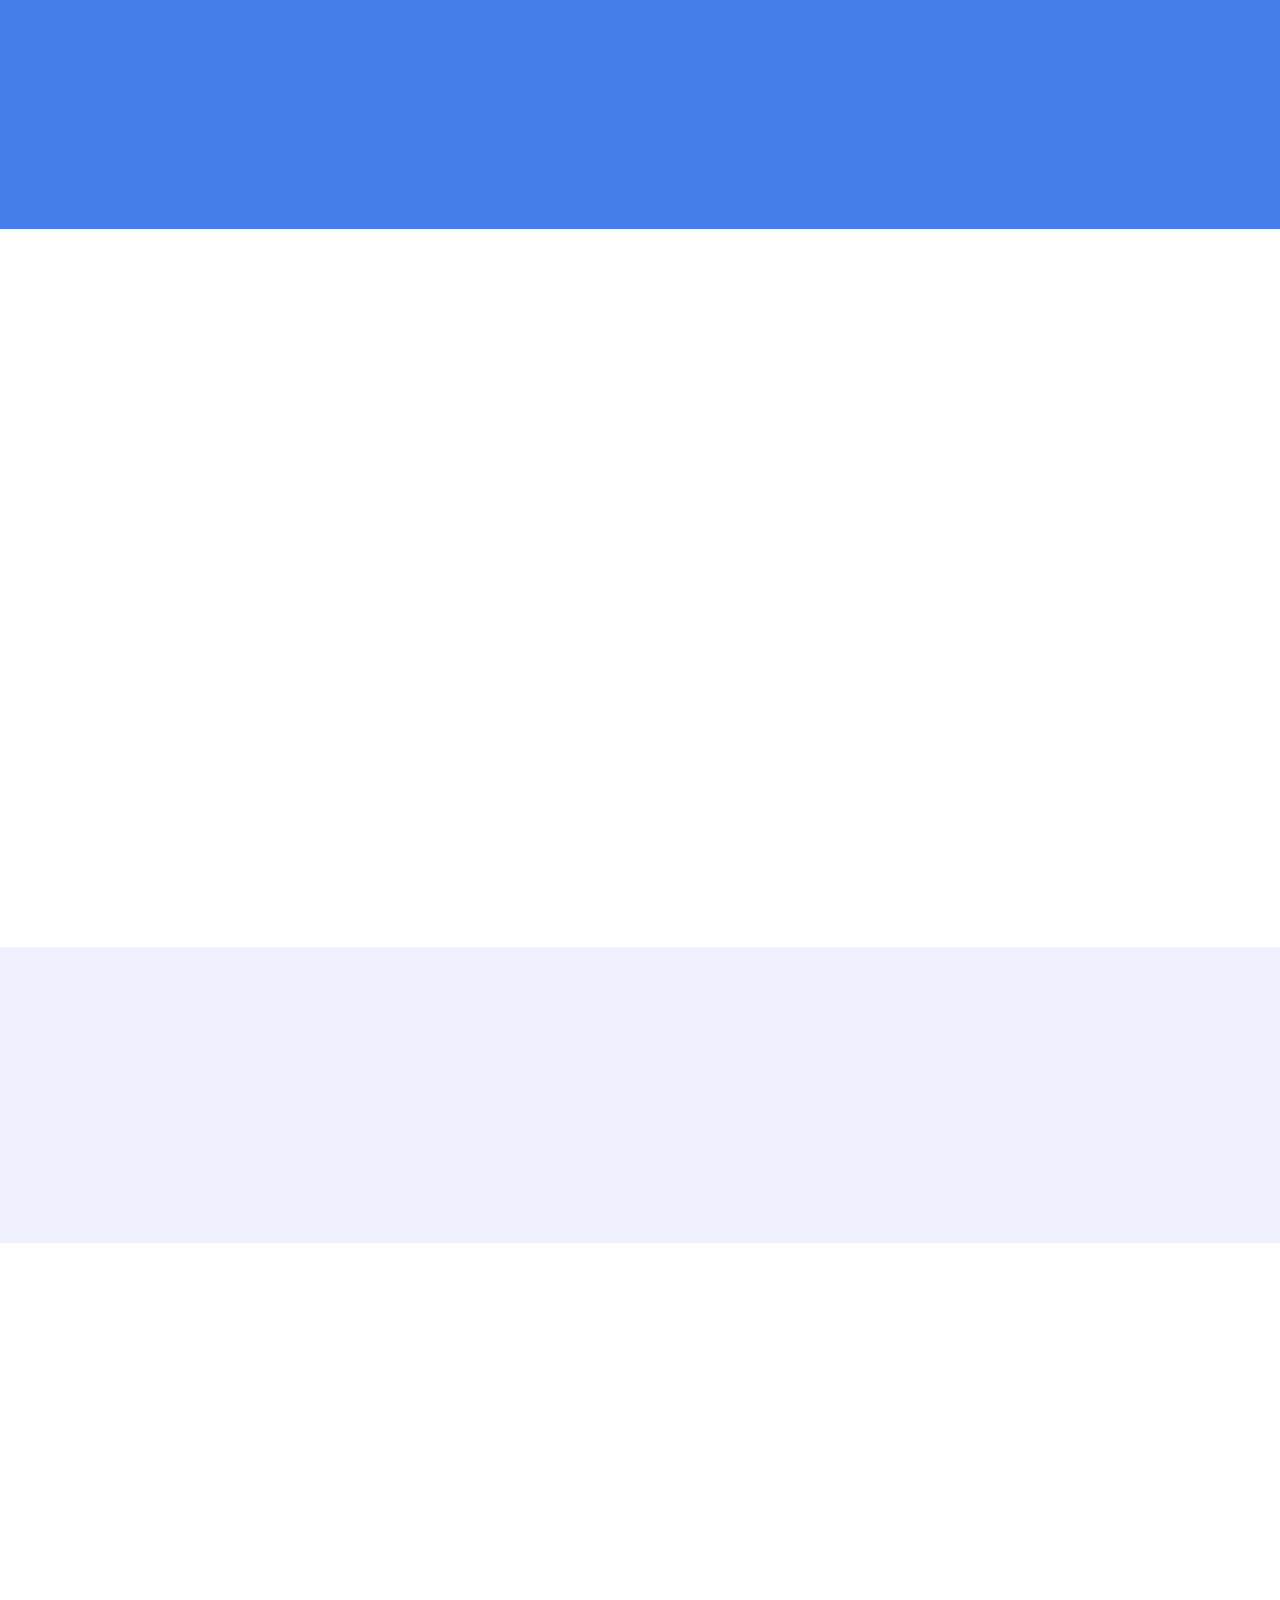
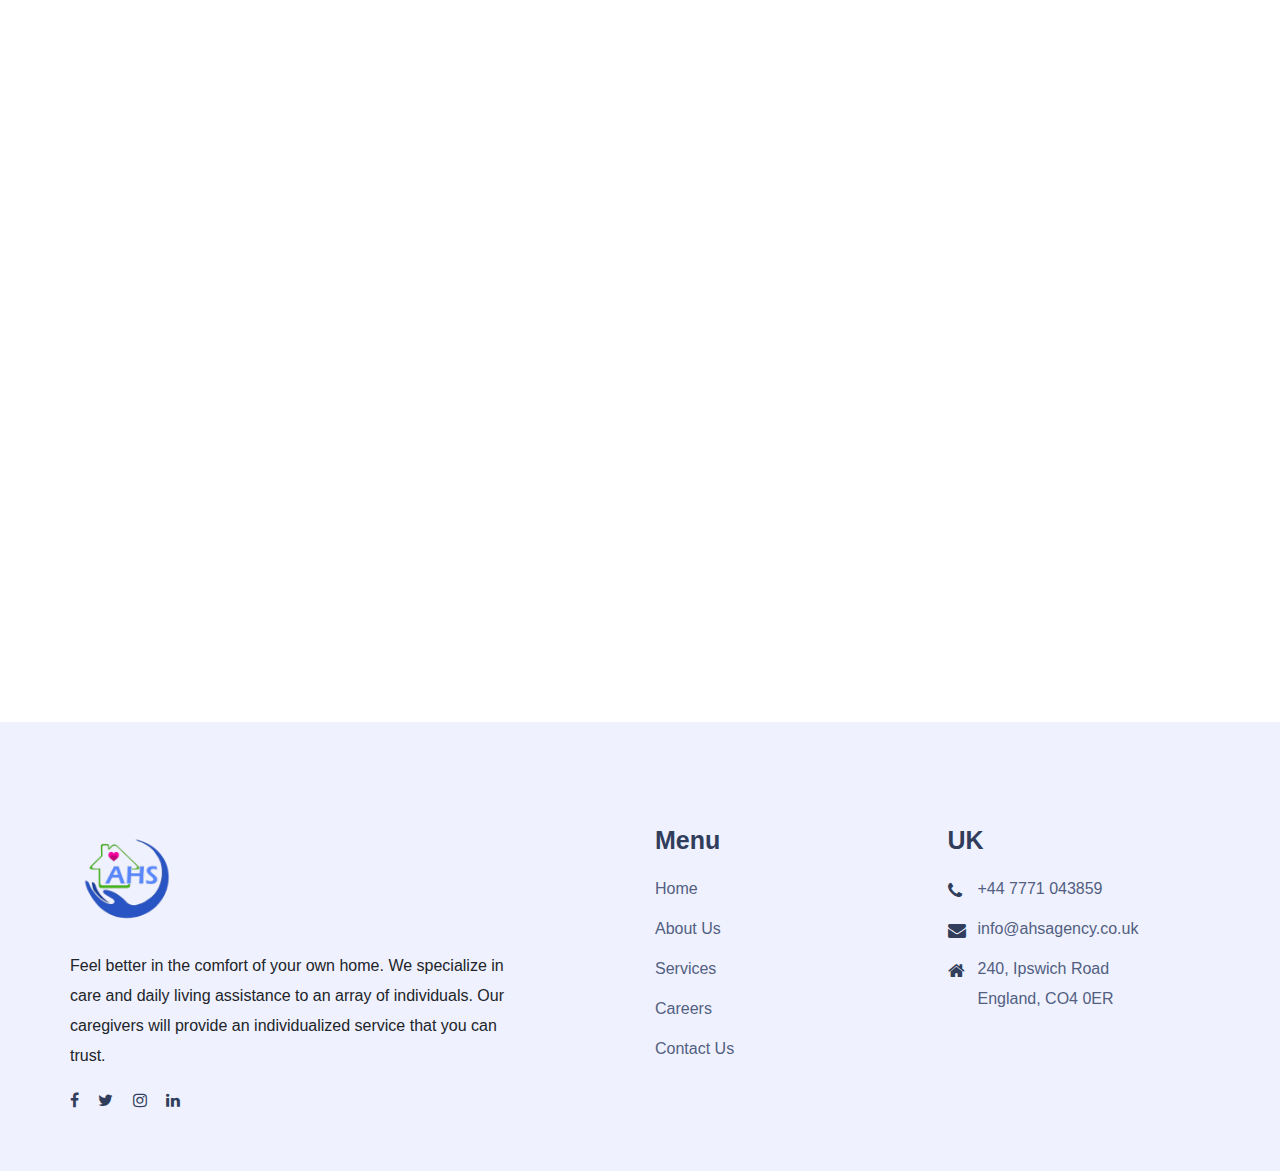
==== commit 3a05bec9: "changes" ====
--- a/index.html
+++ b/index.html
@@ -53,7 +53,41 @@
     <!-- Header -->
     <header class="style-one" id="main-header">
         <div class="container-fluid sub-header">
-
+            <div class="row">
+                <div class="col-auto">
+                    <div class="number-info">
+                        <ul class="list-inline">
+                            <li class="list-inline-item">
+                                <a href="mailto:info@ahsagency.co.uk"> <i class="fa fa-envelope"></i>info@ahsagency.co.uk</a>
+                            </li>
+                            <!-- <li class="list-inline-item">
+                               India: <a href="tel:+91 484 4876922"> <i class="fa fa-phone"></i>+91 484 4876922</a>
+                            </li> -->
+                            <li class="list-inline-item mob-erope">
+                                UK: <a href="tel:+44 7771 043859"> <i class="fa fa-phone"></i>+44 7771 043859</a>
+                             </li>
+                        </ul>
+                    </div>
+                </div>
+                <div class="col-auto ml-auto sub-main">
+                    <div class="social-icone">
+                        <ul class="list-inline">
+                            <li class="d-inline">
+                                <a href="https://www.facebook.com/AHS-105268845559023"> <i class="fa fa-facebook-f"></i> </a>
+                            </li>
+                            <li class="d-inline">
+                                <a href="https://twitter.com/ahs_agency"> <i class="fa fa-twitter"></i> </a>
+                            </li>
+                            <li class="d-inline">
+                                <a href="https://www.instagram.com/ahs.agency/"> <i class="fa fa-instagram"></i> </a>
+                            </li>
+                            <li class="d-inline">
+                                <a href="https://www.linkedin.com/company/ahsagency/"> <i class="fa fa-linkedin"></i> </a>
+                            </li>
+                        </ul>
+                    </div>
+                </div>
+            </div>
         </div>
         <div class="container-fluid main-header">
             <div class="row">
@@ -92,8 +126,8 @@
             </div>
         </div>
     </header>
+    <br><br><br><br>
     <!-- Header End -->
-    <br><br><br>
     <div id="demo" class="carousel slide" data-ride="carousel">
 
         <!-- Indicators -->
@@ -134,11 +168,7 @@
 
             <div class="container">
                 <div class="row ">
-                    <div class="col-md-12">
-                        <div class="title-box wow fadeInDown text-center"><img src="images/logo.png" class="wow animated" height="9%" width="9%"
-                                    alt="">
-                        </div>
-                    </div>
+                    <br><br>
                 </div>
                 <div class="row">
                     <div class="col-lg-6"> <img src="images/home/about2.png" class="wow animated fadeInLeft" alt="">
@@ -475,7 +505,7 @@
                             <div class="service-detail">
                                 <h4 class="mb-2">Phone support</h4>
                                 <ul class="list-inline mb-0">
-                                    <li> <a href="tel:+91 484 4876922"> India: +44 7771 043859</a> </li>
+                                    <li> <a href="tel:+91 484 4876922"> UK: +44 7771 043859</a> </li>
                                 </ul>
                             </div>
                         </div>
